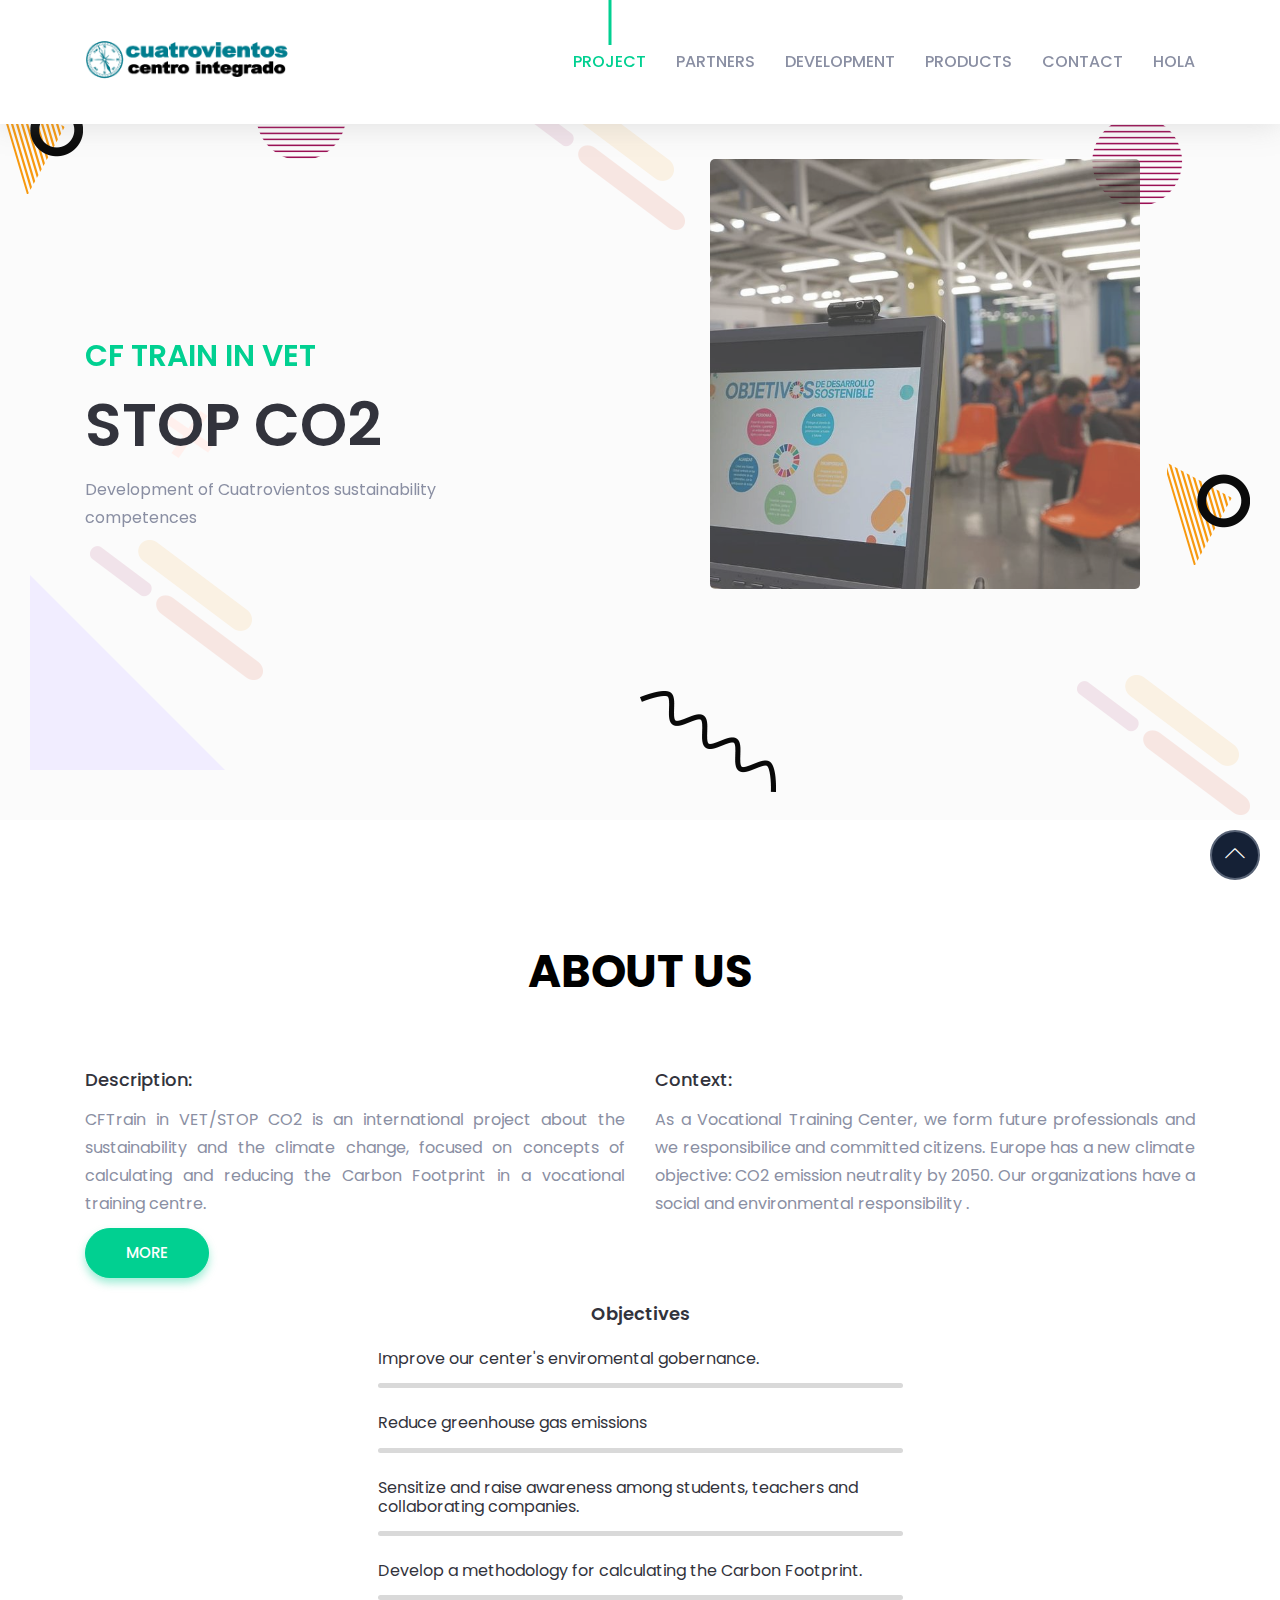
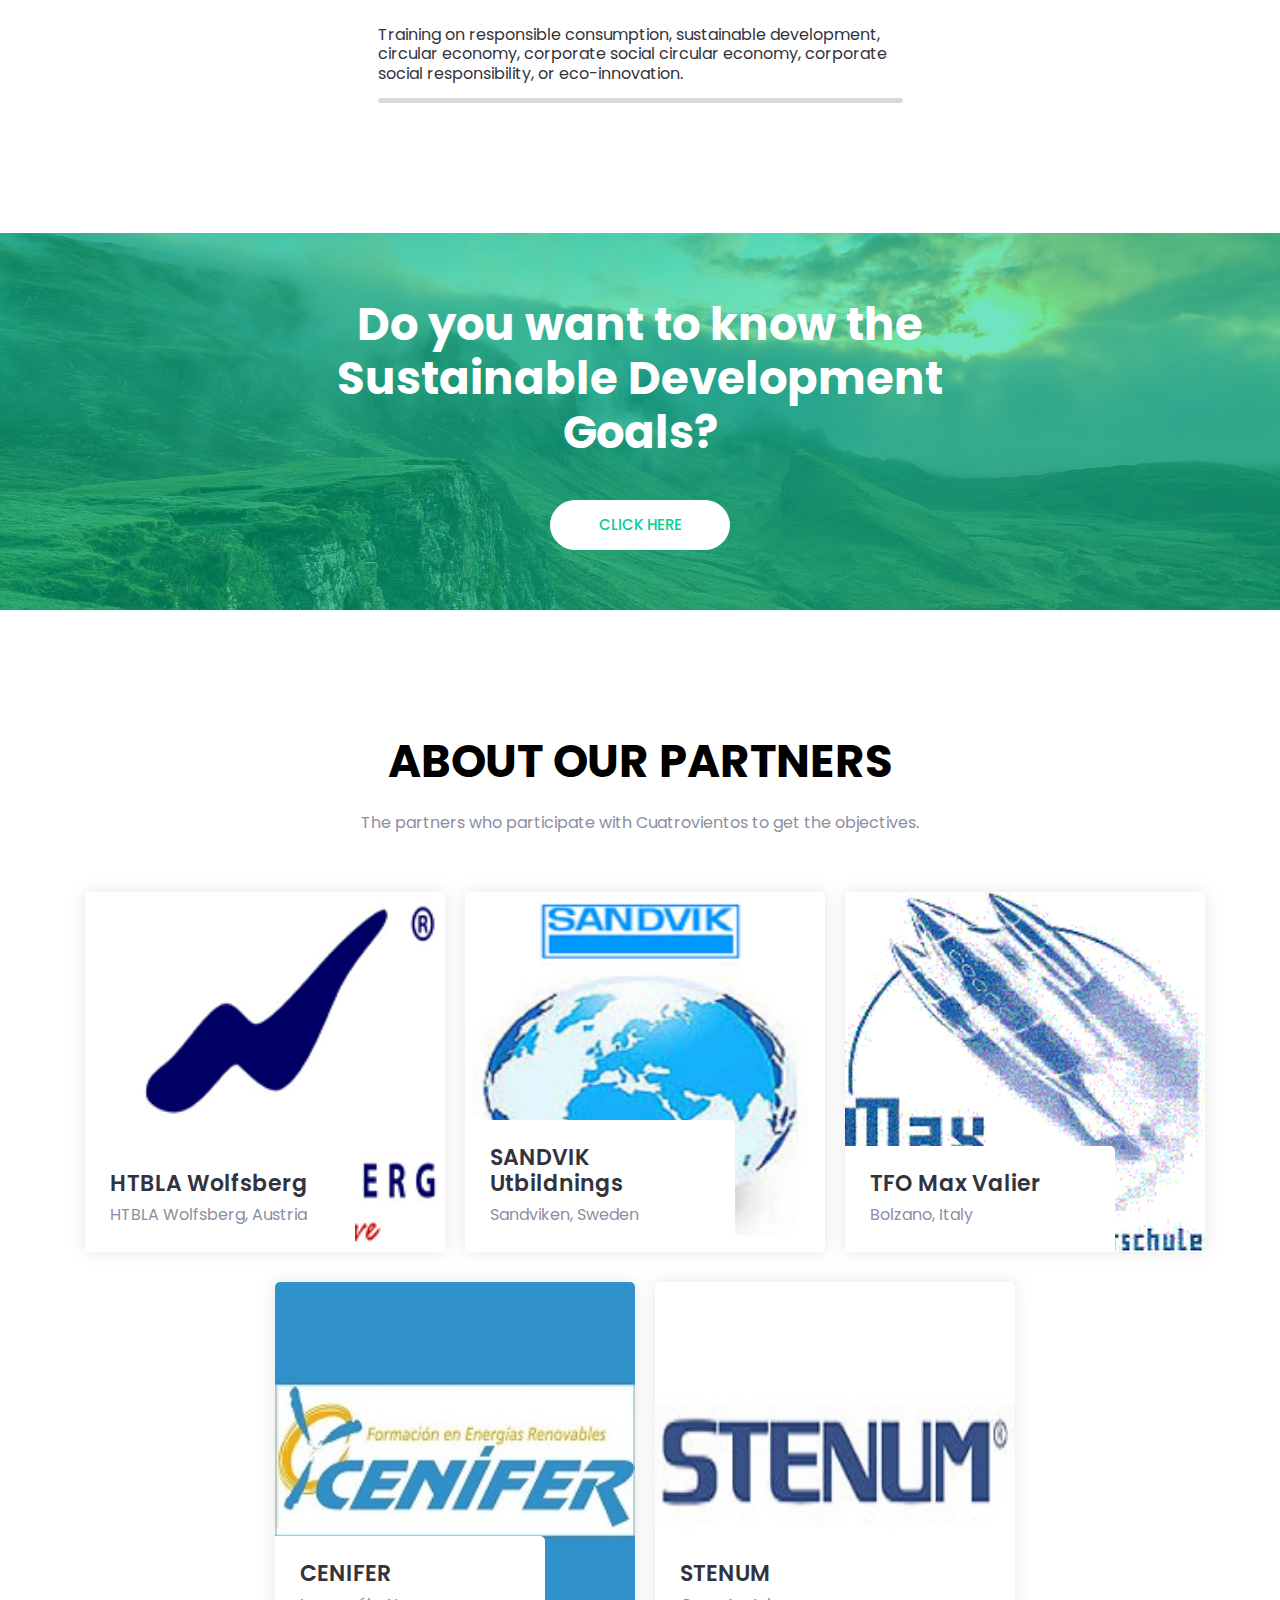
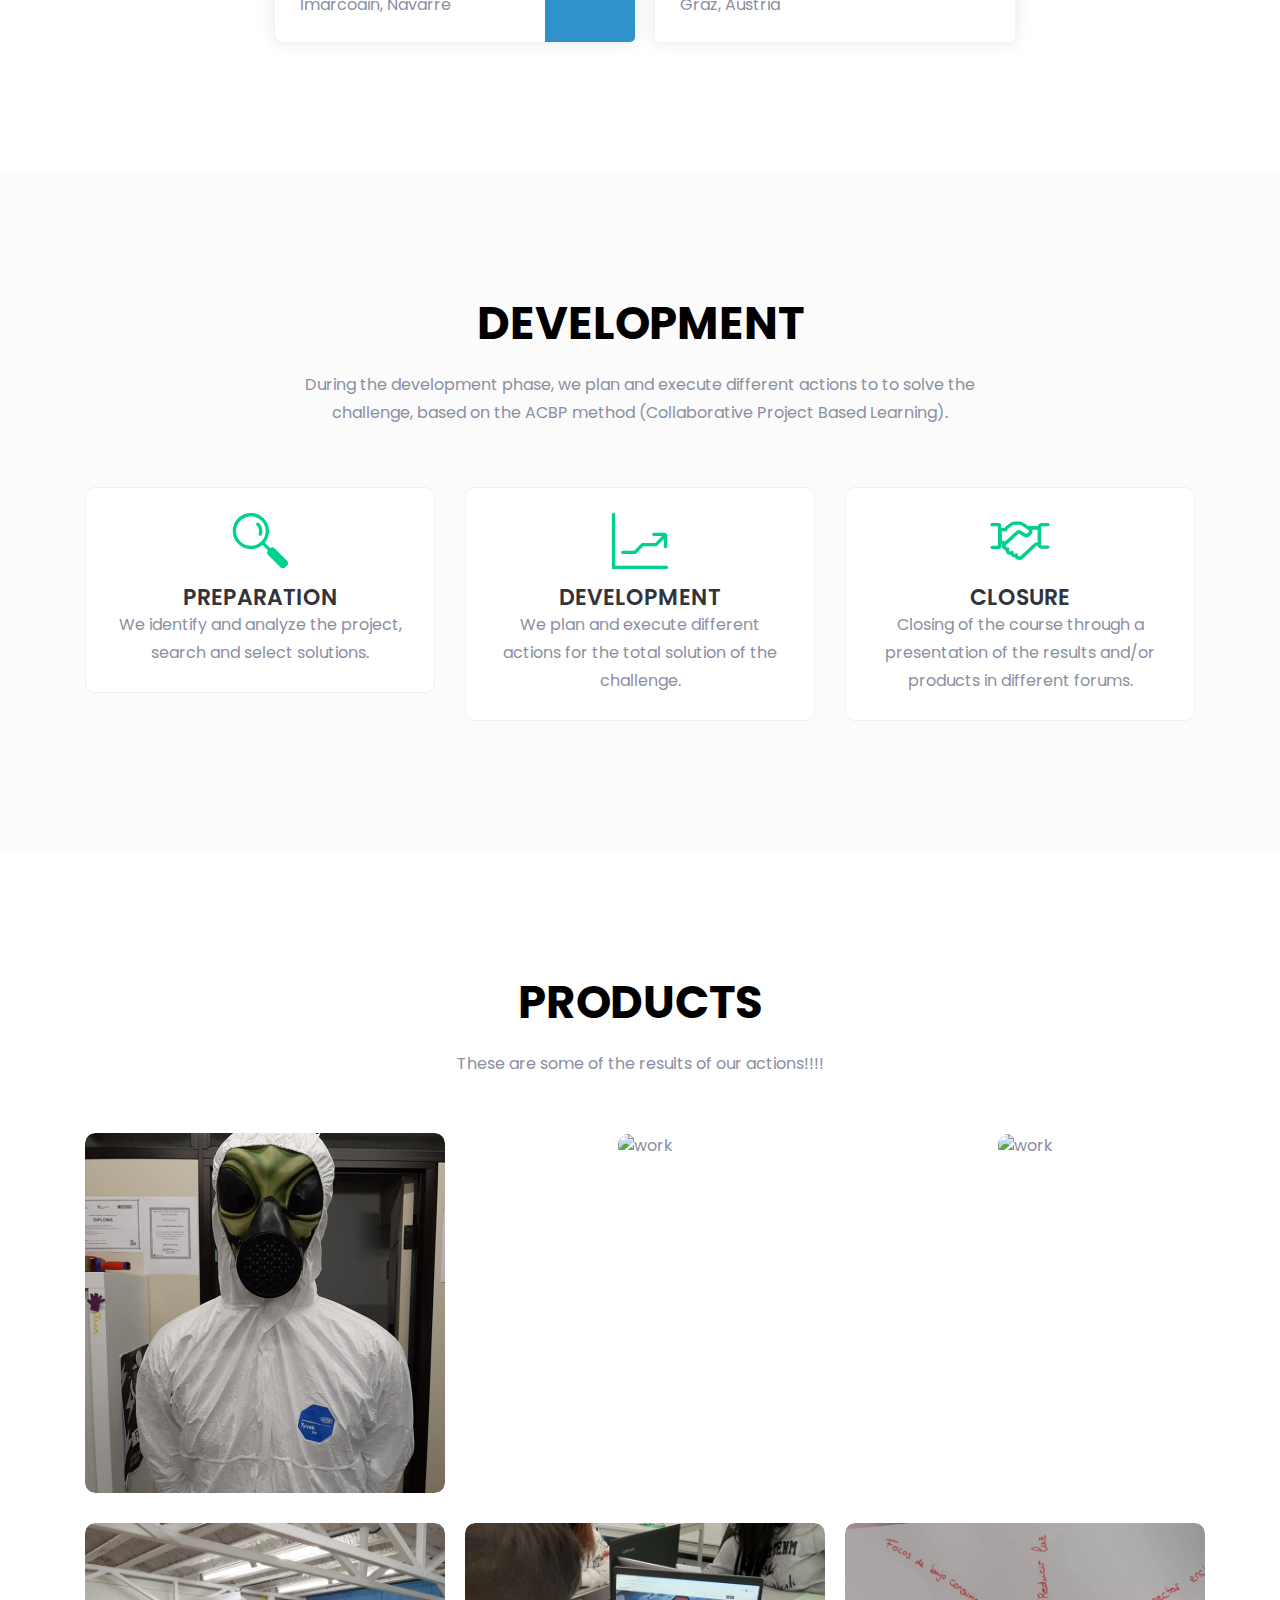
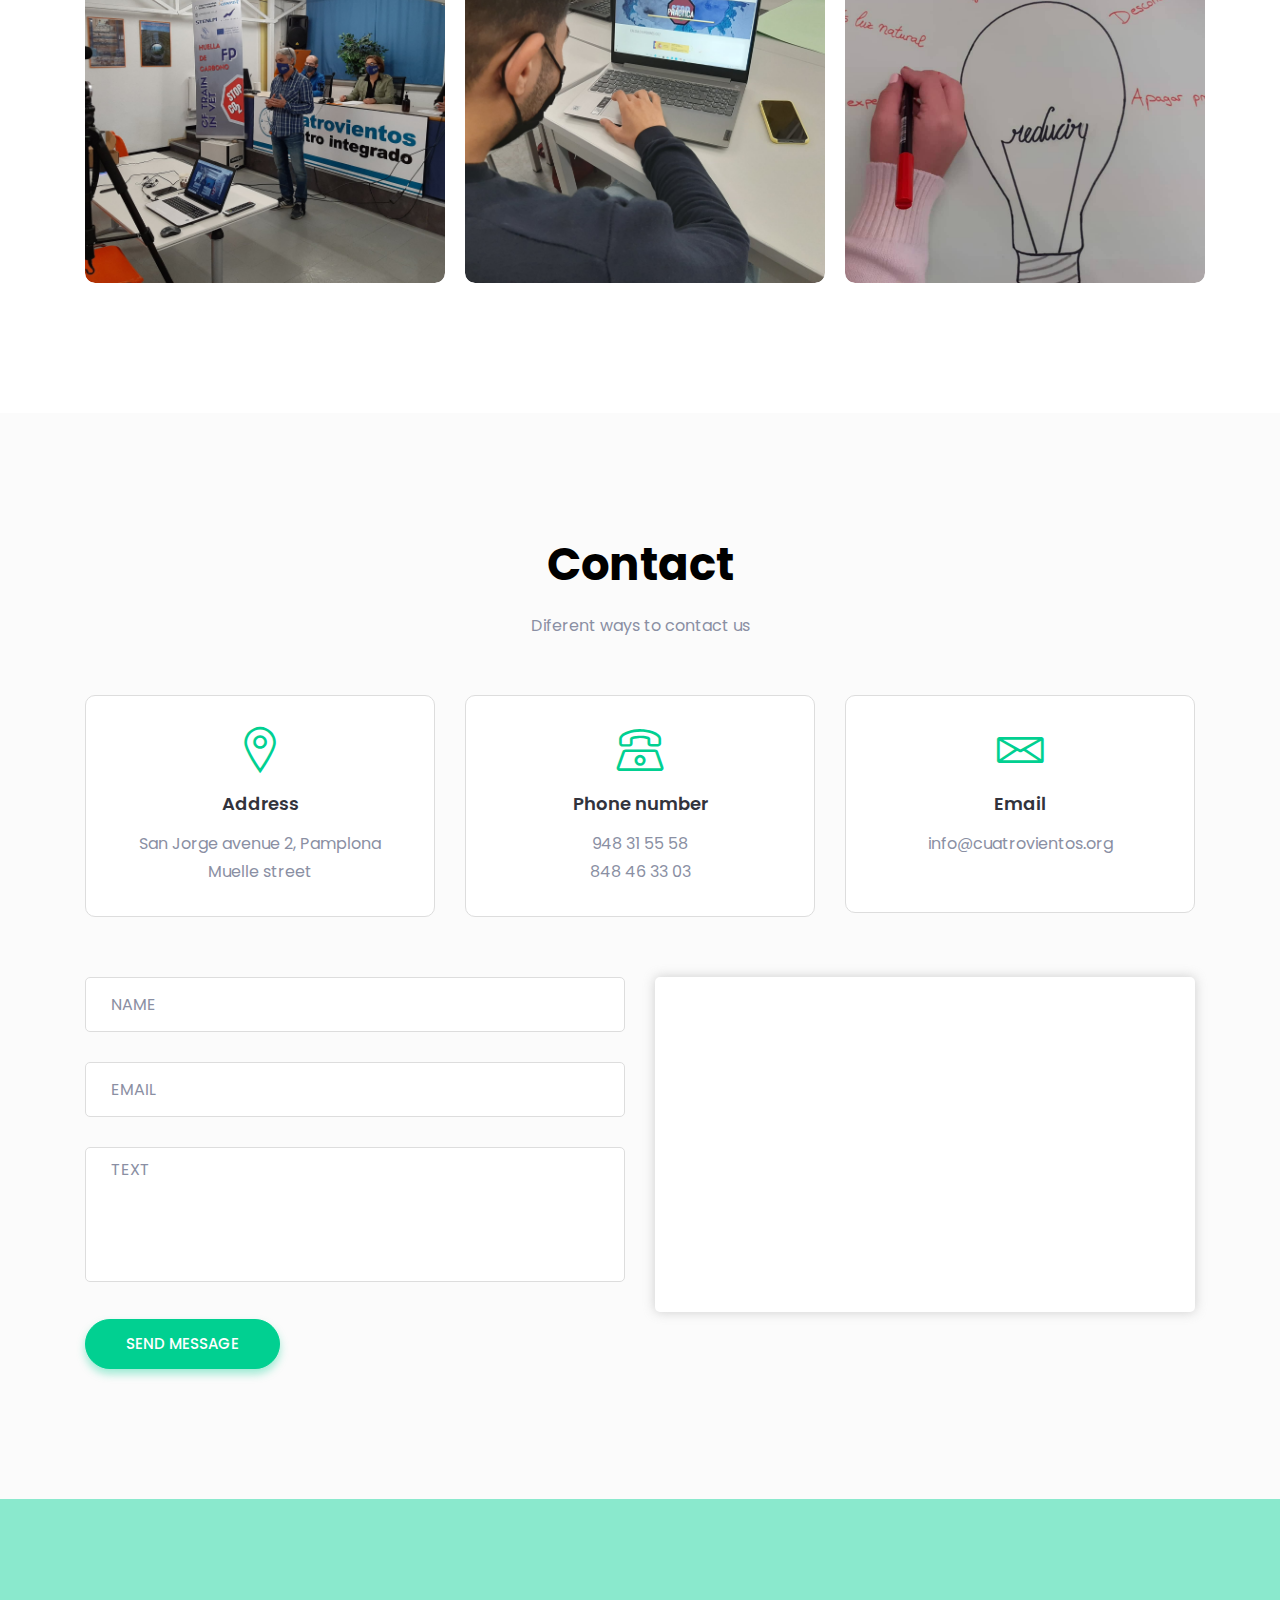
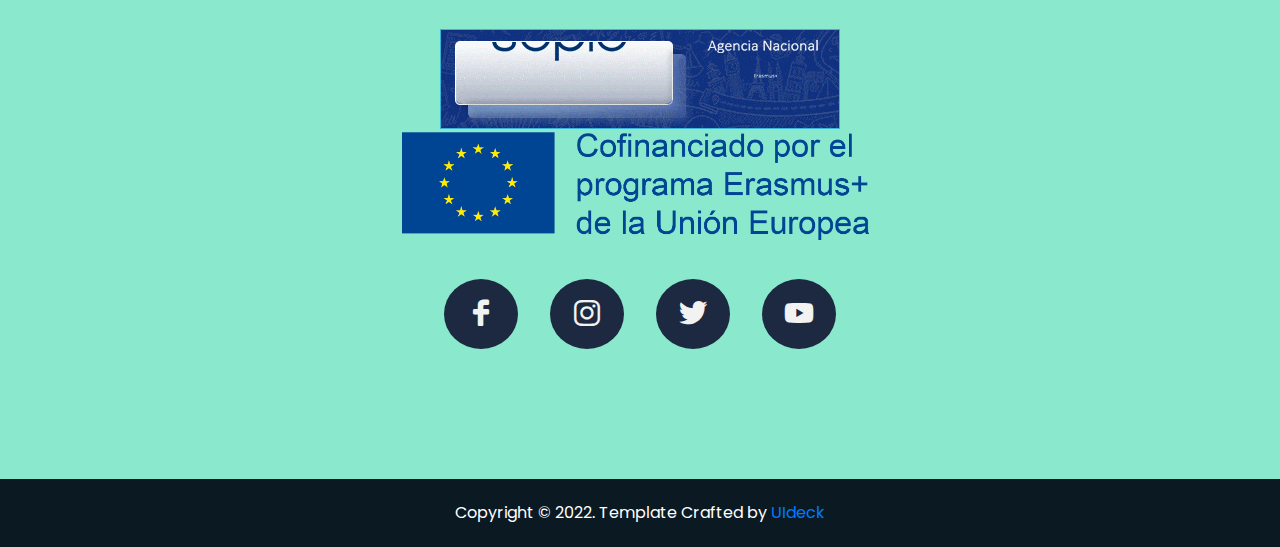
==== index-eng.html @ 218d2d3c "." ====
<!doctype html>
<html lang="es">

<head>

    <!--====== Required meta tags ======-->
    <meta charset="utf-8">
    <meta http-equiv="x-ua-compatible" content="ie=edge">
    <meta name="description" content="">
    <meta name="viewport" content="width=device-width, initial-scale=1, shrink-to-fit=no">

    <!--====== Title ======-->
    <title>STOP CO2|Cuatrovientos</title>
    <!--====== Favicon Icon ======-->
    <link rel="shortcut icon" href="assets/images/favicon.png" type="image/png">

    <!--====== Bootstrap css ======-->
    <link rel="stylesheet" href="assets/css/bootstrap.min.css">

    <!--====== Line Icons css ======-->
    <link rel="stylesheet" href="assets/css/LineIcons.css">

    <!--====== Magnific Popup css ======-->
    <link rel="stylesheet" href="assets/css/magnific-popup.css">

    <!--====== Por defecto css ======-->
    <link rel="stylesheet" href="assets/css/default.css">

    <!--====== Estilo css ======-->
    <link rel="stylesheet" href="assets/css/style.css">

    <!--====== SweetAlert2 ======-->
    <link rel="stylesheet" href="assets/css/sweetalert2.css">

</head>

<body>

    <!--====== PRELOADER PART START ======-->

    <div class="preloader">
        <div class="loader_34">
            <div class="ytp-spinner">
                <div class="ytp-spinner-container">
                    <div class="ytp-spinner-rotator">
                        <div class="ytp-spinner-left">
                            <div class="ytp-spinner-circle"></div>
                        </div>
                        <div class="ytp-spinner-right">
                            <div class="ytp-spinner-circle"></div>
                        </div>
                    </div>
                </div>
            </div>
        </div>
    </div>

    <!--====== PRELOADER ENDS START ======-->

    <!--====== HEADER PART START ======-->

    <header id="home" class="header-area">
        <div class="navigation fixed-top">
            <div class="container">
                <div class="row">
                    <div class="col-lg-12">
                        <nav class="navbar navbar-expand-lg">
                            <a class="navbar-brand" href="index.html">
                                <img src="assets/images/banner/logo.png" alt="Logo">
                            </a> <!-- Logo -->
                            <button class="navbar-toggler" type="button" data-toggle="collapse"
                                data-target="#navbarSupportedContent" aria-controls="navbarSupportedContent"
                                aria-expanded="false" aria-label="Toggle navigation">
                                <span class="toggler-icon"></span>
                                <span class="toggler-icon"></span>
                                <span class="toggler-icon"></span>
                            </button>

                            <div class="collapse navbar-collapse" id="navbarSupportedContent">
                                <ul class="navbar-nav ml-auto">
                                    <li class="nav-item active"><a class="page-scroll" href="#home">PROJECT</a></li>
                                    <li class="nav-item"><a class="page-scroll" href="#partners">PARTNERS</a></li>
                                    <li class="nav-item"><a class="page-scroll" href="#developing">DEVELOPMENT</a></li>
                                    <li class="nav-item"><a class="page-scroll" href="#products">PRODUCTS</a></li>
                                    <li class="nav-item"><a class="page-scroll" href="#contact">CONTACT</a></li>
                                    <li class="nav-item"><a class="page-scroll"
                                            onclick="window.open('./index.html', '_self')">hola</a></li>
                                </ul>
                            </div> <!-- navbar collapse -->
                        </nav> <!-- navbar -->
                    </div>
                </div> <!-- row -->
            </div> <!-- container -->
        </div> <!-- navigation -->

        <div id="parallax" class="header-content d-flex align-items-center">
            <div class="header-shape shape-one layer" data-depth="0.10">
                <img src="assets/images/banner/shape/shape-1.png" alt="Shape">
            </div> <!-- header shape -->
            <div class="header-shape shape-tow layer" data-depth="0.30">
                <img src="assets/images/banner/shape/shape-2.png" alt="Shape">
            </div> <!-- header shape -->
            <div class="header-shape shape-three layer" data-depth="0.40">
                <img src="assets/images/banner/shape/shape-3.png" alt="Shape">
            </div> <!-- header shape -->
            <div class="header-shape shape-fore layer" data-depth="0.60">
                <img src="assets/images/banner/shape/shape-2.png" alt="Shape">
            </div> <!-- header shape -->
            <div class="header-shape shape-five layer" data-depth="0.20">
                <img src="assets/images/banner/shape/shape-1.png" alt="Shape">
            </div> <!-- header shape -->
            <div class="header-shape shape-six layer" data-depth="0.15">
                <img src="assets/images/banner/shape/shape-4.png" alt="Shape">
            </div> <!-- header shape -->
            <div class="header-shape shape-seven layer" data-depth="0.50">
                <img src="assets/images/banner/shape/shape-5.png" alt="Shape">
            </div> <!-- header shape -->
            <div class="header-shape shape-eight layer" data-depth="0.40">
                <img src="assets/images/banner/shape/shape-3.png" alt="Shape">
            </div> <!-- header shape -->
            <div class="header-shape shape-nine layer" data-depth="0.20">
                <img src="assets/images/banner/shape/shape-6.png" alt="Shape">
            </div> <!-- header shape -->
            <div class="header-shape shape-ten layer" data-depth="0.30">
                <img src="assets/images/banner/shape/shape-3.png" alt="Shape">
            </div> <!-- header shape -->
            <div class="container">
                <div class="row align-items-center">
                    <div class="col-xl-5 col-lg-6">
                        <div class="header-content-left">
                            <h4 class="sub-title">CF Train in VET</h4>
                            <h1 class="title">Stop co2</h1>
                            <p>Development of Cuatrovientos sustainability competences</p>
                        </div> <!-- header content left -->
                    </div>
                    <div class="col-lg-6 offset-xl-1">
                        <div class="header-image d-none d-lg-block">
                            <img src="assets/images/banner/hero.jpg" alt="Banner">
                        </div> <!-- header image -->
                    </div>
                </div> <!-- row -->
            </div> <!-- container -->
        </div> <!-- header content -->
    </header>

    <!--====== HEADER PART ENDS ======-->

    <!--====== PROYECTO ======-->

    <section class="about-area pt-125 pb-130">
        <div class="container">
            <div class="row justify-content-center">
                <div class="col-lg-8">
                    <div class="section-title text-center">
                        <h2 class="title">ABOUT US</h2>
                    </div> <!-- section title -->
                </div>
            </div> <!-- row -->
            <div class="row justify-content-center">
                <div class="col-lg-6">
                    <div class="about-content mt-50">
                        <h5 class="about-title">Description:</h5>
                        <p>CFTrain in VET/STOP CO2 is an international project about the sustainability and the climate
                            change, focused on concepts of calculating and reducing the Carbon Footprint in a vocational
                            training centre.</p>
                        <a class="main-btn custom mt-10"
                            href="http://sepie.es/formacion-profesional/convocatoria.html#KA202"
                            target="_blank">More</a>
                    </div> <!-- about content -->
                </div>
                <div class="col-lg-6">
                    <div class="about-content mt-50">
                        <h5 class="about-title">Context:</h5>
                        <p>As a Vocational Training Center, we form future professionals and we responsibilice
                            and committed citizens. Europe has a new climate objective:
                            CO2 emission neutrality by 2050.
                            Our organizations have a social and environmental responsibility
                            .</p>
                    </div> <!-- about content -->
                </div>
            </div> <!-- row -->
            <div class="row-justify-content-center">
                <div class="col-xl-6 offset-xl-3 col-lg-6">
                    <div class="about-skills pt-25">
                        <h5 class="about-title text-center">Objectives</h5>
                        <div class="skill-item mt-25">
                            <div class="skill-header">
                                <h6 class="skill-title">Improve our center's enviromental gobernance.</h6>
                            </div>
                            <div class="skill-bar">
                                <div class="bar-inner">
                                    <div class="bar progress-line" data-width="80"></div>
                                </div>
                            </div>
                        </div> <!-- skill item -->
                        <div class="skill-item mt-25">
                            <div class="skill-header">
                                <h6 class="skill-title">Reduce greenhouse gas emissions</h6>
                            </div>
                            <div class="skill-bar">
                                <div class="bar-inner">
                                    <div class="bar progress-line" data-width="60"></div>
                                </div>
                            </div>
                        </div> <!-- skill item -->
                        <div class="skill-item mt-25">
                            <div class="skill-header">
                                <h6 class="skill-title">Sensitize and raise awareness among students, teachers and
                                    collaborating companies.</h6>
                            </div>
                            <div class="skill-bar">
                                <div class="bar-inner">
                                    <div class="bar progress-line" data-width="50"></div>
                                </div>
                            </div>
                        </div> <!-- skill item -->
                        <div class="skill-item mt-25">
                            <div class="skill-header">
                                <h6 class="skill-title">Develop a methodology for calculating the Carbon Footprint.
                                </h6>
                            </div>
                            <div class="skill-bar">
                                <div class="bar-inner">
                                    <div class="bar progress-line" data-width="90"></div>
                                </div>
                            </div>
                        </div> <!-- skill item -->
                        <div class="skill-item mt-25">
                            <div class="skill-header">
                                <h6 class="skill-title">Training on responsible consumption, sustainable development,
                                    circular economy, corporate social
                                    circular economy, corporate social responsibility, or eco-innovation.</h6>
                            </div>
                            <div class="skill-bar">
                                <div class="bar-inner">
                                    <div class="bar progress-line" data-width="70"></div>
                                </div>
                            </div>
                        </div> <!-- skill item -->
                    </div> <!-- about skills -->
                </div>
            </div>
        </div> <!-- container -->
    </section>

    <!--====== PROYECTO FIN ======-->

    <!--====== ODS ======-->

    <section id="more-info" class="more-info pt-65 pb-60 bg_cover">
        <div class="container">
            <div class="row justify-content-center">
                <div class="col-xl-8 col-lg-9">
                    <div class="more-info-content text-center">
                        <h2 class="more-info-title">Do you want to know the Sustainable Development Goals?</h2>
                        <ul>
                            <li><a class="main-btn custom"
                                    href="https://www.un.org/sustainabledevelopment/es/objetivos-de-desarrollo-sostenible/"
                                    target="_blank">Click here</a></li>
                        </ul>
                    </div> <!-- call action content -->
                </div>
            </div> <!-- row -->
        </div> <!-- container -->

    </section>

    <!--====== ODS FIN ======-->

    <!--====== SOCIOS ======-->

    <section id="partners" class="partners-area pt-125 pb-130">
        <div class="container">
            <div class="row justify-content-center">
                <div class="col-lg-8">
                    <div class="section-title text-center pb-25">
                        <h2 class="title">ABOUT OUR PARTNERS</h2>
                        <p>The partners who participate with Cuatrovientos to get the objectives. </p>
                    </div> <!-- section title -->
                </div>
            </div> <!-- row -->
            <div class="row justify-content-center">
                <div class="col-lg-4 col-md-8 col-sm-9">
                    <div class="single-partner mt-30">
                        <div class="partner-image">
                            <img src="assets/images/partner/htbla.png" alt="Blog">
                        </div>
                        <div class="partner-content">
                            <h4 class="partner-title"><a target=_blank
                                    href="https://www.htl-wolfsberg.at/htl/index.php/de/">HTBLA Wolfsberg</a></h4>
                            <span>HTBLA Wolfsberg, Austria</span>
                        </div>
                    </div> <!-- single partner -->
                </div>
                <div class="col-lg-4 col-md-8 col-sm-9">
                    <div class="single-partner mt-30">
                        <div class="partner-image">
                            <img src="assets/images/partner/sandvik.png" alt="Blog">
                        </div>
                        <div class="partner-content">
                            <h4 class="partner-title"><a target=_blank
                                    href="https://www.goranssonskaskolan.com/">SANDVIK
                                    Utbildnings</a>
                            </h4>
                            <span>Sandviken, Sweden</span>
                        </div>
                    </div> <!-- single partner -->
                </div>
                <div class="col-lg-4 col-md-8 col-sm-9">
                    <div class="single-partner mt-30">
                        <div class="partner-image">
                            <img src="assets/images/partner/tfo.gif" alt="Blog">
                        </div>
                        <div class="partner-content">
                            <h4 class="partner-title">
                                <a target="_blank" href="http://www.tfobz.it/">TFO Max Valier</a>
                            </h4>
                            <span>Bolzano, Italy</span>
                        </div>
                    </div> <!-- single partner -->
                </div>
                <div class="col-lg-4 col-md-8 col-sm-9">
                    <div class="single-partner mt-30">
                        <div class="partner-image">
                            <img src="assets/images/partner/cenifer.jpg" alt="Blog">
                        </div>
                        <div class="partner-content">
                            <h4 class="partner-title"><a target="_blank" href="https://www.cenifer.com/">CENIFER</a>
                            </h4>
                            <span>Imarcoáin, Navarre</span>
                        </div>
                    </div> <!-- single partner -->
                </div>
                <div class="col-lg-4 col-md-8 col-sm-9">
                    <div class="single-partner mt-30">
                        <div class="partner-image">
                            <img src="assets/images/partner/stenum.jpg" alt="Blog">
                        </div>
                        <div class="partner-content">
                            <h4 class="partner-title"><a target="_blank" href="https://stenum.com/?lang=en">STENUM</a>
                            </h4>
                            <span>Graz, Austria</span>
                        </div>
                    </div> <!-- single partner -->
                </div>
            </div> <!-- row -->
        </div> <!-- container -->
    </section>

    <!--====== SOCIOS FIN ======-->

    <!--====== DESARROLLO ======-->

    <section id="developing" class="developing-area gray-bg pt-125 pb-130">
        <div class="container">
            <div class="row justify-content-center">
                <div class="col-lg-8">
                    <div class="section-title text-center pb-30">
                        <h2 class="title">DEVELOPMENT</h2>
                        <p>During the development phase, we plan and execute different actions to
                            to
                            solve the challenge, based on the ACBP method (Collaborative Project Based Learning).</p>
                    </div> <!-- section title -->
                </div>
            </div> <!-- row -->
            <div class="row justify-content-center">
                <div class="col-lg-4 col-md-6 col-sm-8">
                    <div class="single-developing text-center mt-30" id="pop-up-1">
                        <div class="developing-icon">
                            <i class="lni lni-magnifier"></i>
                        </div>
                        <div class="developing-content">
                            <h4 class="developing-title">PREPARATION</h4>
                            <p>We identify and analyze the project, search and select solutions.
                            </p>
                        </div>
                    </div>
                </div>
                <div class="col-lg-4 col-md-6 col-sm-8">
                    <div class="single-developing text-center mt-30" id="pop-up-2">
                        <div class="developing-icon">
                            <i class="lni lni-stats-up"></i>
                        </div>
                        <div class="developing-content">
                            <h4 class="developing-title">DEVELOPMENT </h4>
                            <p>We plan and execute different actions for the total solution of the challenge.
                            </p>
                        </div>
                    </div> <!-- single service -->
                </div>
                <div class="col-lg-4 col-md-6 col-sm-8">
                    <div class="single-developing text-center mt-30" id="pop-up-3">
                        <div class="developing-icon">
                            <i class="lni lni-handshake"></i>
                        </div>
                        <div class="developing-content">
                            <h4 class="developing-title">CLOSURE</h4>
                            <p> Closing of the course through a presentation of the results and/or products in different
                                forums.
                            </p>
                        </div>
                    </div> <!-- single service -->
                </div>
            </div> <!-- row -->
        </div> <!-- container -->
    </section>

    <!--====== DESARROLLO FIN ======-->

    <!--====== PRODUCTOS ======-->

    <section id="products" class="products-area pt-125 pb-130">
        <div class="container">
            <div class="row justify-content-center">
                <div class="col-lg-8">
                    <div class="section-title text-center pb-25">
                        <h2 class="title">PRODUCTS</h2>
                        <p>These are some of the results of our actions!!!!</p>
                    </div> <!-- section title -->
                </div>
            </div> <!-- row -->
            <div class="row">
                <div class="col-lg-4 col-md-6 col-sm-6">
                    <div class="single-product text-center mt-30">
                        <div class="product-image">
                            <img src="assets/images/products/gymkana.jpg" alt="work">
                        </div>
                        <div class="product-overlay">
                            <div class="product-content">
                                <h3 class="product-title">AWARENESS GYMKHANA </h3>
                                <ul>
                                    <li><a class="image-popup" href="assets/images/products/gymkana.jpg"><i
                                                class="lni-gallery"></i></a></li>
                                </ul>
                            </div>
                        </div>
                    </div> <!-- single product -->
                </div>
                <div class=" col-lg-4 col-md-6 col-sm-6">
                    <div class="single-product text-center mt-30">
                        <div class="product-image">
                            <img src="assets/images/products/art-recyclers.jpg" alt="work">
                        </div>
                        <div class="product-overlay">
                            <div class="product-content">
                                <h3 class="product-title">ART RECYCLERS</h3>
                                <ul>
                                    <li><a class="image-popup" href="assets/images/products/art-recyclers.jpg"><i
                                                class="lni-gallery"></i></a></li>
                                </ul>
                            </div>
                        </div>
                    </div> <!-- single product -->
                </div>
                <div class="col-lg-4 col-md-6 col-sm-6">
                    <div class="single-product text-center mt-30">
                        <div class="product-image">
                            <img src="assets/images/products/four-one-shop.jpg" alt="work">
                        </div>
                        <div class="product-overlay">
                            <div class="product-content">
                                <h3 class="product-title">FOUR ONE SHOP PROJECT</h3>
                                <ul>
                                    <li><a class="image-popup" href="assets/images/products/four-one-shop.jpg"><i
                                                class="lni-gallery"></i></a></li>
                                </ul>
                            </div>
                        </div>
                    </div> <!-- single product -->
                </div>
                <div class="col-lg-4 col-md-6 col-sm-6">
                    <div class="single-product text-center mt-30">
                        <div class="product-image">
                            <img src="assets/images/products/jornada23-1.jpg" alt="work">
                        </div>
                        <div class="product-overlay">
                            <div class="product-content">
                                <h3 class="product-title">23rd OF OCTOBER DAY</h3>
                                <ul>
                                    <li><a class="image-popup" href="assets/images/products/jornada23-1.jpg"><i
                                                class="lni-gallery"></i></a></li>
                                </ul>
                            </div>
                        </div>
                    </div> <!-- single product -->
                </div>
                <div class="col-lg-4 col-md-6 col-sm-6">
                    <div class="single-product text-center mt-30">
                        <div class="product-image">
                            <img src="assets/images/products/jornada23-2.jpg" alt="work">
                        </div>
                        <div class="product-overlay">
                            <div class="product-content">
                                <h3 class="product-title">23rd OF OCTOBER DAY</h3>
                                <ul>
                                    <li><a class="video-1"
                                            href="https://www.youtube.com/watch?v=4my4nqS_CeE&list=PLPFxuD2hEI7LPDqpJv9C8Irw85IOdLTlK&index=4&ab_channel=CIPCuatrovientos"><i
                                                class="lni-gallery"></i></a></li>
                                </ul>
                            </div>
                        </div>
                    </div> <!-- single product -->
                </div>
                <div class="col-lg-4 col-md-6 col-sm-6">
                    <div class="single-product text-center mt-30">
                        <div class="product-image">
                            <img src="assets/images/products/jornada23-3.jpg" alt="work">
                        </div>
                        <div class="product-overlay">
                            <div class="product-content">
                                <h3 class="product-title">23rd OF OCTOBER DAY</h3>
                                <ul>
                                    <li><a class="video-2"
                                            href="https://www.youtube.com/watch?v=cP389HOHrzU&list=PLPFxuD2hEI7LPDqpJv9C8Irw85IOdLTlK&index=3&ab_channel=CIPCuatrovientos"><i
                                                class="lni-gallery"></i></a></li>
                                </ul>
                            </div>
                        </div>
                    </div> <!-- single product -->
                </div>
            </div> <!-- row -->
        </div> <!-- container -->
    </section>

    <!--====== PRODUCCTOS FIN ======-->

    <!--====== CONTACTO ======-->

    <section id="contact" class="contact-area pt-125 pb-130 gray-bg">
        <div class="container">
            <div class="row justify-content-center">
                <div class="col-lg-8">
                    <div class="section-title text-center pb-25">
                        <h2 class="title">Contact</h2>
                        <p>Diferent ways to contact us</p>
                    </div> <!-- section title -->
                </div>
            </div> <!-- row -->
            <div class="row justify-content-center">
                <div class="col-lg-4 col-md-6 col-sm-7">
                    <div class="contact-box text-center mt-30">
                        <div class="contact-icon">
                            <i class="lni-map-marker"></i>
                        </div>
                        <div class="contact-content">
                            <h6 class="contact-title">Address</h6>
                            <p>San Jorge avenue 2, Pamplona</p>
                            <p>Muelle street</p>
                        </div>
                    </div> <!-- contact box -->
                </div>
                <div class="col-lg-4 col-md-6 col-sm-7">
                    <div class="contact-box text-center mt-30">
                        <div class="contact-icon">
                            <i class="lni-phone"></i>
                        </div>
                        <div class="contact-content">
                            <h6 class="contact-title">Phone number</h6>
                            <p>948 31 55 58</p>
                            <p>848 46 33 03</p>
                        </div>
                    </div> <!-- contact box -->
                </div>
                <div class="col-lg-4 col-md-6 col-sm-7">
                    <div class="contact-box text-center mt-30">
                        <div class="contact-icon">
                            <i class="lni-envelope"></i>
                        </div>
                        <div class="contact-content">
                            <h6 class="contact-title">Email</h6>
                            <p>info@cuatrovientos.org</p>
                            <br>
                        </div>
                    </div> <!-- contact box -->
                </div>
            </div> <!-- row -->
            <div class="row">
                <div class="col-lg-6">
                    <div class="contact-form pt-30">
                        <form id="contact-form">
                            <div class="single-form">
                                <input type="text" name="NOMBRE" placeholder="NAME">
                            </div> <!-- single form -->
                            <div class="single-form">
                                <input type="email" name="EMAIL" placeholder="EMAIL">
                            </div> <!-- single form -->
                            <div class="single-form">
                                <textarea name="message" placeholder="TEXT"></textarea>
                            </div> <!-- single form -->
                            <p class="form-message"></p>
                            <div class="single-form">
                                <button class="main-btn" type="submit">Send message</button>
                            </div> <!-- single form -->
                        </form>
                    </div> <!-- contact form -->
                </div>
                <div class="col-lg-6">
                    <div class="contact-map mt-60">
                        <div class="gmap_canvas">
                            <iframe
                                src="https://www.google.com/maps/embed?pb=!1m18!1m12!1m3!1d2926.299481780534!2d-1.6620626847738904!3d42.82428731365082!2m3!1f0!2f0!3f0!3m2!1i1024!2i768!4f13.1!3m3!1m2!1s0xd5092855cefdac7%3A0xab7c62765f5209e2!2sCentro%20Cuatro%20Vientos!5e0!3m2!1sen!2ses!4v1616674192168!5m2!1sen!2ses"></iframe>
                        </div>
                    </div> <!-- contact map -->
                </div>
            </div> <!-- row -->
        </div> <!-- container -->
    </section>

    <!--====== CONTACTO FIN ======-->

    <!--====== FOOTER  ======-->

    <footer id="footer" class="footer-area">
        <div class="footer-widget pt-130 pb-130">
            <div class="container">
                <div class="row justify-content-center">
                    <div class="col-lg-8">
                        <div class="footer-content text-center">
                            <div class="row justify-content-center">
                                <div class="col-xl-8">
                                    <a href="https://www.sepie.es" target="_blank">
                                        <img id="img-footer-size" src="assets/images/erasmusgif.gif" alt="Logo">
                                    </a>
                                    <div id="pop-up-erasmus">
                                        <img id="erasmus" src="assets/images/logoerasmus.png" alt="Logo">
                                    </div>
                                </div>
                            </div>
                            <ul>
                                <li><a href="https://www.facebook.com/cipcuatrovientos" target=_blank><i
                                            class="lni-facebook-filled"></i></a></li>
                                <li><a href="https://www.instagram.com/cipcuatrovientos/" target=_blank> <i
                                            class="lni-instagram-original"></i></a></li>
                                <li><a href=" https://twitter.com/_cuatrovientos" target=_blank>
                                        <i class="lni-twitter-original"></i>
                                    </a></li>
                                <li><a href="https://www.youtube.com/user/alviento" target=_blank><i
                                            class="lni lni-youtube"></i></a></li>
                            </ul>
                        </div>
                    </div> <!-- footer content -->
                </div> <!-- row -->
            </div> <!-- container -->
        </div> <!-- footer widget -->
        <div class="footer-copyright pb-20">
            <div class="container">
                <div class="row">
                    <div class="col-lg-12">
                        <div class="copyright-text text-center pt-20">
                            <p>Copyright © 2022. Template Crafted by <a href="https://uideck.com"
                                    rel="nofollow">UIdeck</a>
                            </p>
                        </div> <!-- copyright text -->
                    </div> <!-- row -->
                </div> <!-- container -->
            </div> <!-- footer widget -->
        </div> <!-- footer widget -->
    </footer>

    <!--====== FOOTER FIN ======-->

    <!--====== VUELTA ARRIBA ======-->

    <a href="#" class="back-to-top"><i class="lni-chevron-up"></i></a>

    <!--====== VUELTA ARRIBA FIN ======-->







    <!--====== jquery js ======-->
    <script src="assets/js/vendor/modernizr-3.6.0.min.js"></script>
    <script src="assets/js/vendor/jquery-1.12.4.min.js"></script>

    <!--====== Bootstrap js ======-->
    <script src="assets/js/bootstrap.min.js"></script>
    <script src="assets/js/popper.min.js"></script>

    <!--====== Magnific Popup js ======-->
    <script src="assets/js/jquery.magnific-popup.min.js"></script>

    <!--====== Parallax js ======-->
    <script src="assets/js/parallax.min.js"></script>

    <!--====== Counter Up js ======-->
    <script src="assets/js/waypoints.min.js"></script>
    <script src="assets/js/jquery.counterup.min.js"></script>

    <!--====== Ajax Contact js ======-->
    <script src="assets/js/ajax-contact.js"></script>

    <!--====== Appear js ======-->
    <script src="assets/js/jquery.appear.min.js"></script>

    <!--====== Scrolling js ======-->
    <script src="assets/js/scrolling-nav.js"></script>
    <script src="assets/js/jquery.easing.min.js"></script>

    <!--====== Validator js ======-->
    <script src="assets/js/validator.min.js"></script>

    <!--====== SweetAlert2 js ======-->
    <script src="assets/js/sweetalert2.all.min.js"></script>

    <!--====== Main js ======-->
    <script src="assets/js/main.js"></script>

    <!--====== Main js ======-->
    <script src="assets/js/main.js"></script>

</body>

</html>
---- assets/css/default.css ----
/* Deafult Margin & Padding */
/*-- Margin Top --*/
.mt-5 {
	margin-top: 5px;
}
.mt-10 {
	margin-top: 10px;
}
.mt-15 {
	margin-top: 15px;
}
.mt-20 {
	margin-top: 20px;
}
.mt-25 {
	margin-top: 25px;
}
.mt-30 {
	margin-top: 30px;
}
.mt-35 {
	margin-top: 35px;
}
.mt-40 {
	margin-top: 40px;
}
.mt-45 {
	margin-top: 45px;
}
.mt-50 {
	margin-top: 50px;
}
.mt-55 {
	margin-top: 55px;
}
.mt-60 {
	margin-top: 60px;
}
.mt-65 {
	margin-top: 65px;
}
.mt-70 {
	margin-top: 70px;
}
.mt-75 {
	margin-top: 75px;
}
.mt-80 {
	margin-top: 80px;
}
.mt-85 {
	margin-top: 85px;
}
.mt-90 {
	margin-top: 90px;
}
.mt-95 {
	margin-top: 95px;
}
.mt-100 {
	margin-top: 100px;
}
.mt-105 {
	margin-top: 105px;
}
.mt-110 {
	margin-top: 110px;
}
.mt-115 {
	margin-top: 115px;
}
.mt-120 {
	margin-top: 120px;
}
.mt-125 {
	margin-top: 125px;
}
.mt-130 {
	margin-top: 130px;
}
.mt-135 {
	margin-top: 135px;
}
.mt-140 {
	margin-top: 140px;
}
.mt-145 {
	margin-top: 145px;
}
.mt-150 {
	margin-top: 150px;
}
.mt-155 {
	margin-top: 155px;
}
.mt-160 {
	margin-top: 160px;
}
.mt-165 {
	margin-top: 165px;
}
.mt-170 {
	margin-top: 170px;
}
.mt-175 {
	margin-top: 175px;
}
.mt-180 {
	margin-top: 180px;
}
.mt-185 {
	margin-top: 185px;
}
.mt-190 {
	margin-top: 190px;
}
.mt-195 {
	margin-top: 195px;
}
.mt-200 {
	margin-top: 200px;
}
/*-- Margin Bottom --*/

.mb-5 {
	margin-bottom: 5px;
}
.mb-10 {
	margin-bottom: 10px;
}
.mb-15 {
	margin-bottom: 15px;
}
.mb-20 {
	margin-bottom: 20px;
}
.mb-25 {
	margin-bottom: 25px;
}
.mb-30 {
	margin-bottom: 30px;
}
.mb-35 {
	margin-bottom: 35px;
}
.mb-40 {
	margin-bottom: 40px;
}
.mb-45 {
	margin-bottom: 45px;
}
.mb-50 {
	margin-bottom: 50px;
}
.mb-55 {
	margin-bottom: 55px;
}
.mb-60 {
	margin-bottom: 60px;
}
.mb-65 {
	margin-bottom: 65px;
}
.mb-70 {
	margin-bottom: 70px;
}
.mb-75 {
	margin-bottom: 75px;
}
.mb-80 {
	margin-bottom: 80px;
}
.mb-85 {
	margin-bottom: 85px;
}
.mb-90 {
	margin-bottom: 90px;
}
.mb-95 {
	margin-bottom: 95px;
}
.mb-100 {
	margin-bottom: 100px;
}
.mb-105 {
	margin-bottom: 105px;
}
.mb-110 {
	margin-bottom: 110px;
}
.mb-115 {
	margin-bottom: 115px;
}
.mb-120 {
	margin-bottom: 120px;
}
.mb-125 {
	margin-bottom: 125px;
}
.mb-130 {
	margin-bottom: 130px;
}
.mb-135 {
	margin-bottom: 135px;
}
.mb-140 {
	margin-bottom: 140px;
}
.mb-145 {
	margin-bottom: 145px;
}
.mb-150 {
	margin-bottom: 150px;
}
.mb-155 {
	margin-bottom: 155px;
}
.mb-160 {
	margin-bottom: 160px;
}
.mb-165 {
	margin-bottom: 165px;
}
.mb-170 {
	margin-bottom: 170px;
}
.mb-175 {
	margin-bottom: 175px;
}
.mb-180 {
	margin-bottom: 180px;
}
.mb-185 {
	margin-bottom: 185px;
}
.mb-190 {
	margin-bottom: 190px;
}
.mb-195 {
	margin-bottom: 195px;
}
.mb-200 {
	margin-bottom: 200px;
}
/*-- margin left --*/
.ml-5 {
	margin-left: 5px;
}
.ml-10 {
	margin-left: 10px;
}
.ml-15 {
	margin-left: 15px;
}
.ml-20 {
	margin-left: 20px;
}
.ml-25 {
	margin-left: 25px;
}
.ml-30 {
	margin-left: 30px;
}
.ml-35 {
	margin-left: 35px;
}
.ml-40 {
	margin-left: 40px;
}
.ml-45 {
	margin-left: 45px;
}
.ml-50 {
	margin-left: 50px;
}
.ml-55 {
	margin-left: 55px;
}
.ml-60 {
	margin-left: 60px;
}
.ml-65 {
	margin-left: 65px;
}
.ml-70 {
	margin-left: 70px;
}
.ml-75 {
	margin-left: 75px;
}
.ml-80 {
	margin-left: 80px;
}
.ml-85 {
	margin-left: 85px;
}
.ml-90 {
	margin-left: 90px;
}
.ml-95 {
	margin-left: 95px;
}
.ml-100 {
	margin-left: 100px;
}
.ml-105 {
	margin-left: 105px;
}
.ml-110 {
	margin-left: 110px;
}
.ml-115 {
	margin-left: 115px;
}
.ml-120 {
	margin-left: 120px;
}
.ml-125 {
	margin-left: 125px;
}
.ml-130 {
	margin-left: 130px;
}
.ml-135 {
	margin-left: 135px;
}
.ml-140 {
	margin-left: 140px;
}
.ml-145 {
	margin-left: 145px;
}
.ml-150 {
	margin-left: 150px;
}
.ml-155 {
	margin-left: 155px;
}
.ml-160 {
	margin-left: 160px;
}
.ml-165 {
	margin-left: 165px;
}
.ml-170 {
	margin-left: 170px;
}
.ml-175 {
	margin-left: 175px;
}
.ml-180 {
	margin-left: 180px;
}
.ml-185 {
	margin-left: 185px;
}
.ml-190 {
	margin-left: 190px;
}
.ml-195 {
	margin-left: 195px;
}
.ml-200 {
	margin-left: 200px;
}
/*-- margin right --*/
.mr-5 {
	margin-right: 5px;
}
.mr-10 {
	margin-right: 10px;
}
.mr-15 {
	margin-right: 15px;
}
.mr-20 {
	margin-right: 20px;
}
.mr-25 {
	margin-right: 25px;
}
.mr-30 {
	margin-right: 30px;
}
.mr-35 {
	margin-right: 35px;
}
.mr-40 {
	margin-right: 40px;
}
.mr-45 {
	margin-right: 45px;
}
.mr-50 {
	margin-right: 50px;
}
.mr-55 {
	margin-right: 55px;
}
.mr-60 {
	margin-right: 60px;
}
.mr-65 {
	margin-right: 65px;
}
.mr-70 {
	margin-right: 70px;
}
.mr-75 {
	margin-right: 75px;
}
.mr-80 {
	margin-right: 80px;
}
.mr-85 {
	margin-right: 85px;
}
.mr-90 {
	margin-right: 90px;
}
.mr-95 {
	margin-right: 95px;
}
.mr-100 {
	margin-right: 100px;
}
.mr-105 {
	margin-right: 105px;
}
.mr-110 {
	margin-right: 110px;
}
.mr-115 {
	margin-right: 115px;
}
.mr-120 {
	margin-right: 120px;
}
.mr-125 {
	margin-right: 125px;
}
.mr-130 {
	margin-right: 130px;
}
.mr-135 {
	margin-right: 135px;
}
.mr-140 {
	margin-right: 140px;
}
.mr-145 {
	margin-right: 145px;
}
.mr-150 {
	margin-right: 150px;
}
.mr-155 {
	margin-right: 155px;
}
.mr-160 {
	margin-right: 160px;
}
.mr-165 {
	margin-right: 165px;
}
.mr-170 {
	margin-right: 170px;
}
.mr-175 {
	margin-right: 175px;
}
.mr-180 {
	margin-right: 180px;
}
.mr-185 {
	margin-right: 185px;
}
.mr-190 {
	margin-right: 190px;
}
.mr-195 {
	margin-right: 195px;
}
.mr-200 {
	margin-right: 200px;
}


/*-- Padding Top --*/

.pt-5 {
	padding-top: 5px;
}
.pt-10 {
	padding-top: 10px;
}
.pt-15 {
	padding-top: 15px;
}
.pt-20 {
	padding-top: 20px;
}
.pt-25 {
	padding-top: 25px;
}
.pt-30 {
	padding-top: 30px;
}
.pt-35 {
	padding-top: 35px;
}
.pt-40 {
	padding-top: 40px;
}
.pt-45 {
	padding-top: 45px;
}
.pt-50 {
	padding-top: 50px;
}
.pt-55 {
	padding-top: 55px;
}
.pt-60 {
	padding-top: 60px;
}
.pt-65 {
	padding-top: 65px;
}
.pt-70 {
	padding-top: 70px;
}
.pt-75 {
	padding-top: 75px;
}
.pt-80 {
	padding-top: 80px;
}
.pt-85 {
	padding-top: 85px;
}
.pt-90 {
	padding-top: 90px;
}
.pt-95 {
	padding-top: 95px;
}
.pt-100 {
	padding-top: 100px;
}
.pt-105 {
	padding-top: 105px;
}
.pt-110 {
	padding-top: 110px;
}
.pt-115 {
	padding-top: 115px;
}
.pt-120 {
	padding-top: 120px;
}
.pt-125 {
	padding-top: 125px;
}
.pt-130 {
	padding-top: 130px;
}
.pt-135 {
	padding-top: 135px;
}
.pt-140 {
	padding-top: 140px;
}
.pt-145 {
	padding-top: 145px;
}
.pt-150 {
	padding-top: 150px;
}
.pt-155 {
	padding-top: 155px;
}
.pt-160 {
	padding-top: 160px;
}
.pt-165 {
	padding-top: 165px;
}
.pt-170 {
	padding-top: 170px;
}
.pt-175 {
	padding-top: 175px;
}
.pt-180 {
	padding-top: 180px;
}
.pt-185 {
	padding-top: 185px;
}
.pt-190 {
	padding-top: 190px;
}
.pt-195 {
	padding-top: 195px;
}
.pt-200 {
	padding-top: 200px;
}
/*-- Padding Bottom --*/

.pb-5 {
	padding-bottom: 5px;
}
.pb-10 {
	padding-bottom: 10px;
}
.pb-15 {
	padding-bottom: 15px;
}
.pb-20 {
	padding-bottom: 20px;
}
.pb-25 {
	padding-bottom: 25px;
}
.pb-30 {
	padding-bottom: 30px;
}
.pb-35 {
	padding-bottom: 35px;
}
.pb-40 {
	padding-bottom: 40px;
}
.pb-45 {
	padding-bottom: 45px;
}
.pb-50 {
	padding-bottom: 50px;
}
.pb-55 {
	padding-bottom: 55px;
}
.pb-60 {
	padding-bottom: 60px;
}
.pb-65 {
	padding-bottom: 65px;
}
.pb-70 {
	padding-bottom: 70px;
}
.pb-75 {
	padding-bottom: 75px;
}
.pb-80 {
	padding-bottom: 80px;
}
.pb-85 {
	padding-bottom: 85px;
}
.pb-90 {
	padding-bottom: 90px;
}
.pb-95 {
	padding-bottom: 95px;
}
.pb-100 {
	padding-bottom: 100px;
}
.pb-105 {
	padding-bottom: 105px;
}
.pb-110 {
	padding-bottom: 110px;
}
.pb-115 {
	padding-bottom: 115px;
}
.pb-120 {
	padding-bottom: 120px;
}
.pb-125 {
	padding-bottom: 125px;
}
.pb-130 {
	padding-bottom: 130px;
}
.pb-135 {
	padding-bottom: 135px;
}
.pb-140 {
	padding-bottom: 140px;
}
.pb-145 {
	padding-bottom: 145px;
}
.pb-150 {
	padding-bottom: 150px;
}
.pb-155 {
	padding-bottom: 155px;
}
.pb-160 {
	padding-bottom: 160px;
}
.pb-165 {
	padding-bottom: 165px;
}
.pb-170 {
	padding-bottom: 170px;
}
.pb-175 {
	padding-bottom: 175px;
}
.pb-180 {
	padding-bottom: 180px;
}
.pb-185 {
	padding-bottom: 185px;
}
.pb-190 {
	padding-bottom: 190px;
}
.pb-195 {
	padding-bottom: 195px;
}
.pb-200 {
	padding-bottom: 200px;
}

/*-- Padding left --*/

.pl-0 {
	padding-left: 0px;
}
.pl-5 {
	padding-left: 5px;
}
.pl-10 {
	padding-left: 10px;
}
.pl-15 {
	padding-left: 15px;
}
.pl-20 {
	padding-left: 20px;
}
.pl-25 {
	padding-left: 25px;
}
.pl-30 {
	padding-left: 30px;
}
.pl-35 {
	padding-left: 35px;
}
.pl-40 {
	padding-left: 40px;
}
.pl-45 {
	padding-left: 45px;
}
.pl-50 {
	padding-left: 50px;
}
.pl-55 {
	padding-left: 55px;
}
.pl-60 {
	padding-left: 60px;
}
.pl-65 {
	padding-left: 65px;
}
.pl-70 {
	padding-left: 70px;
}
.pl-75 {
	padding-left: 75px;
}
.pl-80 {
	padding-left: 80px;
}
.pl-85 {
	padding-left: 85px;
}
.pl-90 {
	padding-left: 90px;
}
.pl-100 {
	padding-left: 100px;
}
.pl-105 {
	padding-left: 105px;
}
.pl-110 {
	padding-left: 110px;
}
.pl-115 {
	padding-left: 115px;
}
.pl-120 {
	padding-left: 120px;
}
.pl-125 {
	padding-left: 125px;
}
/*-- Padding right --*/

.pr-0 {
	padding-right: 0px;
}
.pr-5 {
	padding-right: 5px;
}
.pr-10 {
	padding-right: 10px;
}
.pr-15 {
	padding-right: 15px;
}
.pr-20 {
	padding-right: 20px;
}
.pr-25 {
	padding-right: 25px;
}
.pr-30 {
	padding-right: 30px;
}
.pr-35 {
	padding-right: 35px;
}
.pr-40 {
	padding-right: 40px;
}
.pr-45 {
	padding-right: 45px;
}
.pr-50 {
	padding-right: 50px;
}
.pr-55 {
	padding-right: 55px;
}
.pr-60 {
	padding-right: 60px;
}
.pr-65 {
	padding-right: 65px;
}
.pr-70 {
	padding-right: 70px;
}
.pr-75 {
	padding-right: 75px;
}
.pr-80 {
	padding-right: 80px;
}
.pr-85 {
	padding-right: 85px;
}
.pr-90 {
	padding-right: 90px;
}
.pr-95 {
	padding-right: 95px;
}
.pr-100 {
	padding-right: 100px;
}
.pr-105 {
	padding-right: 105px;
}
/* Background Color */

.gray-bg {
	background: #fbfbfb;
}
.white-bg {
	background: #fff;
}
.black-bg {
	background: #222;
}
/* Color */

.white {
	color: #fff;
}
.black {
	color: #222;
}
/* black overlay */

[data-overlay] {
	position: relative;
}
[data-overlay]::before {
	background: #000 none repeat scroll 0 0;
	content: "";
	height: 100%;
	left: 0;
	position: absolute;
	top: 0;
	width: 100%;
	z-index: 1;
}
[data-overlay="2"]::before {
	opacity: 0.2;
}
[data-overlay="3"]::before {
	opacity: 0.3;
}
[data-overlay="4"]::before {
	opacity: 0.4;
}
[data-overlay="5"]::before {
	opacity: 0.5;
}
[data-overlay="6"]::before {
	opacity: 0.6;
}
[data-overlay="7"]::before {
	opacity: 0.7;
}
[data-overlay="8"]::before {
	opacity: 0.8;
}
[data-overlay="9"]::before {
	opacity: 0.9;
}
---- assets/css/style.css ----
/*-----------------------------------------------------------------------------------
    CSS INDEX
    ===================

    1.COMMON
	  2.HEADER
    3.ABOUT
    4.SERVICES
    4.CALL TO ACTION
    5.WORK
    6.PRICING
    7.BLOG
    8.CONTACT
    9.FOOTER
    10.PAGE BANNER
    10.SINGLE BLOG PAGE

-----------------------------------------------------------------------------------*/
/*===========================
    1. COMMON css 
===========================*/
@import url('https://fonts.googleapis.com/css?family=Poppins:400,500,600,700,800');
body {
  font-family: 'Poppins', sans-serif;
  font-weight: normal;
  font-style: normal;
  color: #8a8fa3;
}

* {
  margin: 0;
  padding: 0;
  -webkit-box-sizing: border-box;
  -moz-box-sizing: border-box;
  box-sizing: border-box;
}
.img-footer-size {
  width: 65%;
}
img {
  max-width: 100%;
}

a:focus,
input:focus,
textarea:focus,
button:focus {
  text-decoration: none;
  outline: none;
}

a:focus,
a:hover {
  text-decoration: none;
}

i,
span,
a {
  display: inline-block;
}

h1,
h2,
h3,
h4,
h5,
h6 {
  font-family: 'Poppins', sans-serif;
  font-weight: 600;
  color: #32333c;
  margin: 0px;
}

h1 {
  font-size: 60px;
}

h2 {
  font-size: 36px;
}

h3 {
  font-size: 28px;
}

h4 {
  font-size: 22px;
}

h5 {
  font-size: 18px;
}

h6 {
  font-size: 16px;
}

ul,
ol {
  margin: 0px;
  padding: 0px;
  list-style-type: none;
}

p {
  font-size: 16px;
  font-weight: 400;
  line-height: 28px;
  color: #8a8fa3;
  margin: 0px;
}

@media (max-width: 767px) {
  p {
    font-size: 15px;
  }
}

.bg_cover {
  background-position: center center;
  background-size: cover;
  background-repeat: no-repeat;
  width: 100%;
  height: 100%;
}

.popupsweet {
  text-align: left;
}
.popupsweet a {
  color: #000;
  font-weight: bold;
}

.goog-te-banner-frame.skiptranslate {
  display: none !important;
}

.goog-te-gadget-simple {
  border: none;
  padding: 10px;
}

.goog-te-gadget-simple a.goog-te-menu-value span {
  display: none;
}

/*===== All Button Style =====*/
.main-btn {
  display: inline-block;
  font-weight: 500;
  text-align: center;
  white-space: nowrap;
  vertical-align: middle;
  -webkit-user-select: none;
  -moz-user-select: none;
  -ms-user-select: none;
  user-select: none;
  border: 1px solid #01d091;
  padding: 0 40px;
  font-size: 15px;
  line-height: 48px;
  border-radius: 50px;
  color: #fff;
  cursor: pointer;
  z-index: 5;
  -webkit-transition: all 0.3s ease-out 0s;
  -moz-transition: all 0.3s ease-out 0s;
  -ms-transition: all 0.3s ease-out 0s;
  -o-transition: all 0.3s ease-out 0s;
  transition: all 0.3s ease-out 0s;
  -webkit-box-shadow: 0px 5px 8px 0px #01d09160;
  -moz-box-shadow: 0px 5px 8px 0px #01d09160;
  box-shadow: 0px 5px 8px 0px #01d09160;
  background-color: #01d091;
  text-transform: uppercase;
}
.main-btn:hover {
  background-color: #fff;
  color: #01d091;
  border-color: #01d091;
}
.main-btn.main-btn-2 {
  background-color: transparent;
  color: #fff;
  border-color: #fff;
  -webkit-box-shadow: none;
  -moz-box-shadow: none;
  box-shadow: none;
}
.main-btn.main-btn-2:hover {
  background-color: #01d091;
  color: #01d091;
  border-color: #01d091;
}

/*===== All Section Title Style =====*/
.section-title .title {
  font-weight: 700;
  font-size: 45px;
  color: #000;
  padding-bottom: 20px;
}
@media (max-width: 767px) {
  .section-title .title {
    font-size: 30px;
  }
}

/*===== All Preloader Style =====*/
.preloader {
  /* Body Overlay */
  position: fixed;
  top: 0;
  left: 0;
  display: table;
  height: 100%;
  width: 100%;
  /* Change Background Color */
  background: #fff;
  z-index: 99999;
}
.preloader .loader_34 {
  display: table-cell;
  vertical-align: middle;
  text-align: center;
}
.preloader .loader_34 .ytp-spinner {
  position: absolute;
  left: 50%;
  top: 50%;
  width: 64px;
  margin-left: -32px;
  z-index: 18;
  pointer-events: none;
}
.preloader .loader_34 .ytp-spinner .ytp-spinner-container {
  pointer-events: none;
  position: absolute;
  width: 100%;
  padding-bottom: 100%;
  top: 50%;
  left: 50%;
  margin-top: -50%;
  margin-left: -50%;
  -webkit-animation: ytp-spinner-linspin 1568.23529647ms linear infinite;
  -moz-animation: ytp-spinner-linspin 1568.23529647ms linear infinite;
  -o-animation: ytp-spinner-linspin 1568.23529647ms linear infinite;
  animation: ytp-spinner-linspin 1568.23529647ms linear infinite;
}
.preloader .loader_34 .ytp-spinner .ytp-spinner-container .ytp-spinner-rotator {
  position: absolute;
  width: 100%;
  height: 100%;
  -webkit-animation: ytp-spinner-easespin 5332ms cubic-bezier(0.4, 0, 0.2, 1)
    infinite both;
  -moz-animation: ytp-spinner-easespin 5332ms cubic-bezier(0.4, 0, 0.2, 1)
    infinite both;
  -o-animation: ytp-spinner-easespin 5332ms cubic-bezier(0.4, 0, 0.2, 1)
    infinite both;
  animation: ytp-spinner-easespin 5332ms cubic-bezier(0.4, 0, 0.2, 1) infinite
    both;
}
.preloader
  .loader_34
  .ytp-spinner
  .ytp-spinner-container
  .ytp-spinner-rotator
  .ytp-spinner-left {
  position: absolute;
  top: 0;
  left: 0;
  bottom: 0;
  overflow: hidden;
  right: 50%;
}
.preloader
  .loader_34
  .ytp-spinner
  .ytp-spinner-container
  .ytp-spinner-rotator
  .ytp-spinner-right {
  position: absolute;
  top: 0;
  right: 0;
  bottom: 0;
  overflow: hidden;
  left: 50%;
}
.preloader .loader_34 .ytp-spinner-circle {
  box-sizing: border-box;
  position: absolute;
  width: 200%;
  height: 100%;
  border-style: solid;
  /* Spinner Color */
  border-color: #01d091 #01d091 #ddd;
  border-radius: 50%;
  border-width: 6px;
}
.preloader .loader_34 .ytp-spinner-left .ytp-spinner-circle {
  left: 0;
  right: -100%;
  border-right-color: #ddd;
  -webkit-animation: ytp-spinner-left-spin 1333ms cubic-bezier(0.4, 0, 0.2, 1)
    infinite both;
  -moz-animation: ytp-spinner-left-spin 1333ms cubic-bezier(0.4, 0, 0.2, 1)
    infinite both;
  -o-animation: ytp-spinner-left-spin 1333ms cubic-bezier(0.4, 0, 0.2, 1)
    infinite both;
  animation: ytp-spinner-left-spin 1333ms cubic-bezier(0.4, 0, 0.2, 1) infinite
    both;
}
.preloader .loader_34 .ytp-spinner-right .ytp-spinner-circle {
  left: -100%;
  right: 0;
  border-left-color: #ddd;
  -webkit-animation: ytp-right-spin 1333ms cubic-bezier(0.4, 0, 0.2, 1) infinite
    both;
  -moz-animation: ytp-right-spin 1333ms cubic-bezier(0.4, 0, 0.2, 1) infinite
    both;
  -o-animation: ytp-right-spin 1333ms cubic-bezier(0.4, 0, 0.2, 1) infinite both;
  animation: ytp-right-spin 1333ms cubic-bezier(0.4, 0, 0.2, 1) infinite both;
}

/* Preloader Animations */
@-webkit-keyframes ytp-spinner-linspin {
  to {
    -webkit-transform: rotate(360deg);
    -moz-transform: rotate(360deg);
    -ms-transform: rotate(360deg);
    -o-transform: rotate(360deg);
    transform: rotate(360deg);
  }
}
@keyframes ytp-spinner-linspin {
  to {
    -webkit-transform: rotate(360deg);
    -moz-transform: rotate(360deg);
    -ms-transform: rotate(360deg);
    -o-transform: rotate(360deg);
    transform: rotate(360deg);
  }
}
@-webkit-keyframes ytp-spinner-easespin {
  12.5% {
    -webkit-transform: rotate(135deg);
    -moz-transform: rotate(135deg);
    -ms-transform: rotate(135deg);
    -o-transform: rotate(135deg);
    transform: rotate(135deg);
  }
  25% {
    -webkit-transform: rotate(270deg);
    -moz-transform: rotate(270deg);
    -ms-transform: rotate(270deg);
    -o-transform: rotate(270deg);
    transform: rotate(270deg);
  }
  37.5% {
    -webkit-transform: rotate(405deg);
    -moz-transform: rotate(405deg);
    -ms-transform: rotate(405deg);
    -o-transform: rotate(405deg);
    transform: rotate(405deg);
  }
  50% {
    -webkit-transform: rotate(540deg);
    -moz-transform: rotate(540deg);
    -ms-transform: rotate(540deg);
    -o-transform: rotate(540deg);
    transform: rotate(540deg);
  }
  62.5% {
    -webkit-transform: rotate(675deg);
    -moz-transform: rotate(675deg);
    -ms-transform: rotate(675deg);
    -o-transform: rotate(675deg);
    transform: rotate(675deg);
  }
  75% {
    -webkit-transform: rotate(810deg);
    -moz-transform: rotate(810deg);
    -ms-transform: rotate(810deg);
    -o-transform: rotate(810deg);
    transform: rotate(810deg);
  }
  87.5% {
    -webkit-transform: rotate(945deg);
    -moz-transform: rotate(945deg);
    -ms-transform: rotate(945deg);
    -o-transform: rotate(945deg);
    transform: rotate(945deg);
  }
  to {
    -webkit-transform: rotate(1080deg);
    -moz-transform: rotate(1080deg);
    -ms-transform: rotate(1080deg);
    -o-transform: rotate(1080deg);
    transform: rotate(1080deg);
  }
}
@keyframes ytp-spinner-easespin {
  12.5% {
    -webkit-transform: rotate(135deg);
    -moz-transform: rotate(135deg);
    -ms-transform: rotate(135deg);
    -o-transform: rotate(135deg);
    transform: rotate(135deg);
  }
  25% {
    -webkit-transform: rotate(270deg);
    -moz-transform: rotate(270deg);
    -ms-transform: rotate(270deg);
    -o-transform: rotate(270deg);
    transform: rotate(270deg);
  }
  37.5% {
    -webkit-transform: rotate(405deg);
    -moz-transform: rotate(405deg);
    -ms-transform: rotate(405deg);
    -o-transform: rotate(405deg);
    transform: rotate(405deg);
  }
  50% {
    -webkit-transform: rotate(540deg);
    -moz-transform: rotate(540deg);
    -ms-transform: rotate(540deg);
    -o-transform: rotate(540deg);
    transform: rotate(540deg);
  }
  62.5% {
    -webkit-transform: rotate(675deg);
    -moz-transform: rotate(675deg);
    -ms-transform: rotate(675deg);
    -o-transform: rotate(675deg);
    transform: rotate(675deg);
  }
  75% {
    -webkit-transform: rotate(810deg);
    -moz-transform: rotate(810deg);
    -ms-transform: rotate(810deg);
    -o-transform: rotate(810deg);
    transform: rotate(810deg);
  }
  87.5% {
    -webkit-transform: rotate(945deg);
    -moz-transform: rotate(945deg);
    -ms-transform: rotate(945deg);
    -o-transform: rotate(945deg);
    transform: rotate(945deg);
  }
  to {
    -webkit-transform: rotate(1080deg);
    -moz-transform: rotate(1080deg);
    -ms-transform: rotate(1080deg);
    -o-transform: rotate(1080deg);
    transform: rotate(1080deg);
  }
}
@-webkit-keyframes ytp-spinner-left-spin {
  0% {
    -webkit-transform: rotate(130deg);
    -moz-transform: rotate(130deg);
    -ms-transform: rotate(130deg);
    -o-transform: rotate(130deg);
    transform: rotate(130deg);
  }
  50% {
    -webkit-transform: rotate(-5deg);
    -moz-transform: rotate(-5deg);
    -ms-transform: rotate(-5deg);
    -o-transform: rotate(-5deg);
    transform: rotate(-5deg);
  }
  to {
    -webkit-transform: rotate(130deg);
    -moz-transform: rotate(130deg);
    -ms-transform: rotate(130deg);
    -o-transform: rotate(130deg);
    transform: rotate(130deg);
  }
}
@keyframes ytp-spinner-left-spin {
  0% {
    -webkit-transform: rotate(130deg);
    -moz-transform: rotate(130deg);
    -ms-transform: rotate(130deg);
    -o-transform: rotate(130deg);
    transform: rotate(130deg);
  }
  50% {
    -webkit-transform: rotate(-5deg);
    -moz-transform: rotate(-5deg);
    -ms-transform: rotate(-5deg);
    -o-transform: rotate(-5deg);
    transform: rotate(-5deg);
  }
  to {
    -webkit-transform: rotate(130deg);
    -moz-transform: rotate(130deg);
    -ms-transform: rotate(130deg);
    -o-transform: rotate(130deg);
    transform: rotate(130deg);
  }
}
@-webkit-keyframes ytp-right-spin {
  0% {
    -webkit-transform: rotate(-130deg);
    -moz-transform: rotate(-130deg);
    -ms-transform: rotate(-130deg);
    -o-transform: rotate(-130deg);
    transform: rotate(-130deg);
  }
  50% {
    -webkit-transform: rotate(5deg);
    -moz-transform: rotate(5deg);
    -ms-transform: rotate(5deg);
    -o-transform: rotate(5deg);
    transform: rotate(5deg);
  }
  to {
    -webkit-transform: rotate(-130deg);
    -moz-transform: rotate(-130deg);
    -ms-transform: rotate(-130deg);
    -o-transform: rotate(-130deg);
    transform: rotate(-130deg);
  }
}
@keyframes ytp-right-spin {
  0% {
    -webkit-transform: rotate(-130deg);
    -moz-transform: rotate(-130deg);
    -ms-transform: rotate(-130deg);
    -o-transform: rotate(-130deg);
    transform: rotate(-130deg);
  }
  50% {
    -webkit-transform: rotate(5deg);
    -moz-transform: rotate(5deg);
    -ms-transform: rotate(5deg);
    -o-transform: rotate(5deg);
    transform: rotate(5deg);
  }
  to {
    -webkit-transform: rotate(-130deg);
    -moz-transform: rotate(-130deg);
    -ms-transform: rotate(-130deg);
    -o-transform: rotate(-130deg);
    transform: rotate(-130deg);
  }
}
/*===========================
    2.HEADER css 
===========================*/
.navigation {
  -webkit-box-shadow: 0px 0px 29px 0px rgba(134, 134, 134, 0.25);
  -moz-box-shadow: 0px 0px 29px 0px rgba(134, 134, 134, 0.25);
  box-shadow: 0px 0px 29px 0px rgba(134, 134, 134, 0.25);
  padding: 30px 0;
  background-color: #fff;
  -webkit-transition: all 0.3s ease-out 0s;
  -moz-transition: all 0.3s ease-out 0s;
  -ms-transition: all 0.3s ease-out 0s;
  -o-transition: all 0.3s ease-out 0s;
  transition: all 0.3s ease-out 0s;
}
.navigation.sticky {
  padding: 20px 0;
  -webkit-transition: all 0.3s ease-out 0s;
  -moz-transition: all 0.3s ease-out 0s;
  -ms-transition: all 0.3s ease-out 0s;
  -o-transition: all 0.3s ease-out 0s;
  transition: all 0.3s ease-out 0s;
}
.navigation .navbar {
  padding: 0;
  position: relative;
}
.navigation .navbar .navbar-brand {
  padding-top: 0;
  padding-bottom: 5px;
}
.navigation .navbar .navbar-brand img {
  display: inline;
  width: 50%;
}
.navigation .navbar .navbar-toggler {
  padding: 2px 6px;
}
.navigation .navbar .navbar-toggler .toggler-icon {
  width: 30px;
  height: 2px;
  background-color: #32333c;
  margin: 5px 0;
  display: block;
  position: relative;
  -webkit-transition: all 0.3s ease-out 0s;
  -moz-transition: all 0.3s ease-out 0s;
  -ms-transition: all 0.3s ease-out 0s;
  -o-transition: all 0.3s ease-out 0s;
  transition: all 0.3s ease-out 0s;
}
.navigation .navbar .navbar-toggler.active .toggler-icon:nth-of-type(1) {
  -webkit-transform: rotate(45deg);
  -moz-transform: rotate(45deg);
  -ms-transform: rotate(45deg);
  -o-transform: rotate(45deg);
  transform: rotate(45deg);
  top: 7px;
}
.navigation .navbar .navbar-toggler.active .toggler-icon:nth-of-type(2) {
  opacity: 0;
}
.navigation .navbar .navbar-toggler.active .toggler-icon:nth-of-type(3) {
  -webkit-transform: rotate(135deg);
  -moz-transform: rotate(135deg);
  -ms-transform: rotate(135deg);
  -o-transform: rotate(135deg);
  transform: rotate(135deg);
  top: -7px;
}
@media only screen and (min-width: 768px) and (max-width: 991px) {
  .navigation .navbar .navbar-collapse {
    position: absolute;
    top: 158%;
    left: 0;
    width: 100%;
    background-color: #fff;
    z-index: 99;
    -webkit-box-shadow: 0px 10px 15px 0px rgba(134, 134, 134, 0.15);
    -moz-box-shadow: 0px 10px 15px 0px rgba(134, 134, 134, 0.15);
    box-shadow: 0px 10px 15px 0px rgba(134, 134, 134, 0.15);
    padding: 3px 12px;
  }
}
@media (max-width: 767px) {
  .navigation .navbar .navbar-collapse {
    position: absolute;
    top: 158%;
    left: 0;
    width: 100%;
    background-color: #fff;
    z-index: 99;
    -webkit-box-shadow: 0px 10px 15px 0px rgba(134, 134, 134, 0.15);
    -moz-box-shadow: 0px 10px 15px 0px rgba(134, 134, 134, 0.15);
    box-shadow: 0px 10px 15px 0px rgba(134, 134, 134, 0.15);
    padding: 3px 12px;
  }
}
.navigation .navbar .navbar-nav .nav-item {
  margin-left: 30px;
}
@media only screen and (min-width: 768px) and (max-width: 991px) {
  .navigation .navbar .navbar-nav .nav-item {
    margin: 4px 0;
  }
}
@media (max-width: 767px) {
  .navigation .navbar .navbar-nav .nav-item {
    margin: 4px 0;
  }
}
.navigation .navbar .navbar-nav .nav-item:first-child {
  margin-left: 0;
}
.navigation .navbar .navbar-nav .nav-item a {
  text-transform: uppercase;
  font-size: 16px;
  color: #8a8fa3;
  font-weight: 500;
  position: relative;
  -webkit-transition: all 0.3s ease-out 0s;
  -moz-transition: all 0.3s ease-out 0s;
  -ms-transition: all 0.3s ease-out 0s;
  -o-transition: all 0.3s ease-out 0s;
  transition: all 0.3s ease-out 0s;
}
.navigation .navbar .navbar-nav .nav-item a::before {
  position: absolute;
  content: '';
  width: 3px;
  height: 0;
  background-color: #01d091;
  left: 50%;
  top: -50px;
  -webkit-transform: translateX(-50%);
  -moz-transform: translateX(-50%);
  -ms-transform: translateX(-50%);
  -o-transform: translateX(-50%);
  transform: translateX(-50%);
  -webkit-transition: all 0.3s ease-out 0s;
  -moz-transition: all 0.3s ease-out 0s;
  -ms-transition: all 0.3s ease-out 0s;
  -o-transition: all 0.3s ease-out 0s;
  transition: all 0.3s ease-out 0s;
}
@media only screen and (min-width: 768px) and (max-width: 991px) {
  .navigation .navbar .navbar-nav .nav-item a::before {
    display: none;
  }
}
@media (max-width: 767px) {
  .navigation .navbar .navbar-nav .nav-item a::before {
    display: none;
  }
}
.navigation .navbar .navbar-nav .nav-item.active a,
.navigation .navbar .navbar-nav .nav-item:hover a {
  color: #01d091;
}
.navigation .navbar .navbar-nav .nav-item.active a::before,
.navigation .navbar .navbar-nav .nav-item:hover a::before {
  height: 45px;
}

.header-content {
  height: 730px;
  width: 100%;
  margin-top: 90px;
  position: relative;
  overflow: hidden;
  background-color: #fbfbfb;
}
@media only screen and (min-width: 768px) and (max-width: 991px) {
  .header-content {
    height: 550px;
  }
}
@media (max-width: 767px) {
  .header-content {
    height: 550px;
  }
}
.header-content .header-shape {
  position: absolute !important;
}
.header-content .header-shape.shape-one {
  top: 0 !important;
  left: 0 !important;
}
@media (max-width: 767px) {
  .header-content .header-shape.shape-one img {
    width: 40px;
  }
}
.header-content .header-shape.shape-tow {
  top: -18px !important;
  left: 20% !important;
}
@media (max-width: 767px) {
  .header-content .header-shape.shape-tow img {
    width: 40px;
  }
}
.header-content .header-shape.shape-three {
  top: 0 !important;
  left: 40% !important;
}
@media (max-width: 767px) {
  .header-content .header-shape.shape-three img {
    width: 100px;
  }
}
.header-content .header-shape.shape-fore {
  top: 28px !important;
  right: 7.6% !important;
  left: auto !important;
}
@media (max-width: 767px) {
  .header-content .header-shape.shape-fore img {
    width: 40px;
  }
}
.header-content .header-shape.shape-five {
  right: 30px !important;
  bottom: 35% !important;
  left: auto !important;
  top: auto !important;
}
@media (max-width: 767px) {
  .header-content .header-shape.shape-five {
    right: 20px !important;
    bottom: 48% !important;
  }
}
@media (max-width: 767px) {
  .header-content .header-shape.shape-five img {
    width: 40px;
  }
}
.header-content .header-shape.shape-six {
  top: 44% !important;
  left: 13% !important;
  -webkit-transform: translateY(-50%);
  -moz-transform: translateY(-50%);
  -ms-transform: translateY(-50%);
  -o-transform: translateY(-50%);
  transform: translateY(-50%);
}
@media (max-width: 767px) {
  .header-content .header-shape.shape-six img {
    width: 40px;
  }
}
.header-content .header-shape.shape-seven {
  left: 30px !important;
  bottom: 50px !important;
  top: auto !important;
}
@media (max-width: 767px) {
  .header-content .header-shape.shape-seven {
    left: 15px !important;
    bottom: 25px !important;
  }
}
@media (max-width: 767px) {
  .header-content .header-shape.shape-seven img {
    width: 100px;
  }
}
.header-content .header-shape.shape-eight {
  left: 90px !important;
  bottom: 140px !important;
  top: auto !important;
}
@media (max-width: 767px) {
  .header-content .header-shape.shape-eight {
    left: 50px !important;
    bottom: 70px !important;
  }
}
@media (max-width: 767px) {
  .header-content .header-shape.shape-eight img {
    width: 100px;
  }
}
.header-content .header-shape.shape-nine {
  left: 50% !important;
  -webkit-transform: translateX(-50%);
  -moz-transform: translateX(-50%);
  -ms-transform: translateX(-50%);
  -o-transform: translateX(-50%);
  transform: translateX(-50%);
  bottom: 28px !important;
  top: auto !important;
}
@media (max-width: 767px) {
  .header-content .header-shape.shape-nine {
    left: 65% !important;
    bottom: 20px !important;
  }
}
@media (max-width: 767px) {
  .header-content .header-shape.shape-nine img {
    width: 100px;
  }
}
.header-content .header-shape.shape-ten {
  right: 30px !important;
  bottom: 5px !important;
  left: auto !important;
  top: auto !important;
}
@media (max-width: 767px) {
  .header-content .header-shape.shape-ten {
    right: 0px !important;
    bottom: 140px !important;
  }
}
@media (max-width: 767px) {
  .header-content .header-shape.shape-ten img {
    width: 100px;
  }
}

.header-content-left {
  position: relative;
}
.header-content-left .sub-title {
  font-size: 30px;
  color: #01d091;
  text-transform: uppercase;
  padding-bottom: 15px;
}
@media (max-width: 767px) {
  .header-content-left .sub-title {
    font-size: 24px;
  }
}
.header-content-left .title {
  font-size: 60px;
  text-transform: uppercase;
  padding-bottom: 15px;
}
@media (max-width: 767px) {
  .header-content-left .title {
    font-size: 38px;
  }
}
.header-content-left p {
  padding-bottom: 40px;
}

.header-image {
  max-width: 430px;
  margin: 0 auto;
  margin-top: -30%;
  position: relative;
}

.header-image img {
  border-radius: 5px;
  opacity: 0.75;
  position: relative;
  z-index: 5;
}

/*===========================
        3.ABOUT css 
===========================*/
@media only screen and (min-width: 768px) and (max-width: 991px) {
  .about-area {
    padding-top: 90px;
    padding-bottom: 100px;
  }
}
@media (max-width: 767px) {
  .about-area {
    padding-top: 70px;
    padding-bottom: 80px;
  }
}

.about-content {
  text-align: justify;
}

.about-content .about-title {
  font-size: 18px;
  font-weight: 500;
  padding-bottom: 15px;
}
.about-content ul {
  padding-top: 15px;
}
.about-content ul li {
  width: 50%;
  float: left;
  margin-top: 5px;
}
@media only screen and (min-width: 992px) and (max-width: 1200px) {
  .about-content ul li {
    width: 100%;
    float: none;
  }
}
@media (max-width: 767px) {
  .about-content ul li {
    width: 100%;
    float: none;
  }
}
@media only screen and (min-width: 576px) and (max-width: 767px) {
  .about-content ul li {
    width: 50%;
    float: left;
  }
}

.about-skills .skill-item .skill-header {
  position: relative;
}
.about-skills .skill-item .skill-header .skill-title {
  font-size: 16px;
  font-weight: 400;
}
.about-skills .skill-item .skill-header .skill-percentage {
  position: absolute;
  top: 0;
  right: 0;
  font-size: 16px;
  color: #32333c;
  font-weight: 400;
  display: -webkit-flex;
  display: -moz-box-flex;
  display: -ms-flex;
  display: -o-flex;
  display: flex;
}
.about-skills .skill-item .skill-header .skill-percentage .count-box {
  font-size: 16px;
  color: #32333c;
}
.about-skills .skill-item .skill-bar {
  margin-top: 15px;
}
.about-skills .skill-item .skill-bar .bar-inner {
  width: 100%;
  height: 5px;
  border-radius: 5px;
  background-color: #d9d9d9;
  position: relative;
}
.about-skills .skill-item .skill-bar .bar-inner .progress-line {
  position: absolute;
  top: 0;
  left: 0;
  height: 5px;
  border-radius: 5px;
  background-color: #01d091;
  -webkit-transition: all 2s ease-out 0s;
  -moz-transition: all 2s ease-out 0s;
  -ms-transition: all 2s ease-out 0s;
  -o-transition: all 2s ease-out 0s;
  transition: all 2s ease-out 0s;
  width: 0;
}

/*===========================
       4.PARTNERS css 
===========================*/
@media only screen and (min-width: 768px) and (max-width: 991px) {
  .partners-area {
    padding-top: 90px;
    padding-bottom: 100px;
  }
}
@media (max-width: 767px) {
  .partners-area {
    padding-top: 70px;
    padding-bottom: 80px;
  }
}

.single-partner {
  -webkit-box-shadow: 0px 0px 15px 0px rgba(152, 152, 152, 0.25);
  -moz-box-shadow: 0px 0px 15px 0px rgba(152, 152, 152, 0.25);
  box-shadow: 0px 0px 15px 0px rgba(152, 152, 152, 0.25);
  position: relative;
  border-radius: 5px;
  overflow: hidden;
  width: 360px;
  height: 360px;
}

.single-partner .partner-image img {
  width: 100%;
  -webkit-transition: all 0.3s ease-out 0s;
  -moz-transition: all 0.3s ease-out 0s;
  -ms-transition: all 0.3s ease-out 0s;
  -o-transition: all 0.3s ease-out 0s;
  transition: all 0.3s ease-out 0s;
}
.single-partner .partner-content {
  width: 75%;
  position: absolute;
  bottom: 0;
  left: 0;
  background-color: #fff;
  padding: 25px;
  border-top-right-radius: 5px;
  -webkit-transition: all 0.3s ease-out 0s;
  -moz-transition: all 0.3s ease-out 0s;
  -ms-transition: all 0.3s ease-out 0s;
  -o-transition: all 0.3s ease-out 0s;
  transition: all 0.3s ease-out 0s;
}
@media (max-width: 767px) {
  .single-partner .partner-content {
    padding: 20px;
  }
}
.single-partner .partner-content .partner-title a {
  font-size: 22px;
  font-weight: 600;
  padding-bottom: 5px;
  -webkit-transition: all 0.3s ease-out 0s;
  -moz-transition: all 0.3s ease-out 0s;
  -ms-transition: all 0.3s ease-out 0s;
  -o-transition: all 0.3s ease-out 0s;
  transition: all 0.3s ease-out 0s;
  color: #32333c;
}
@media (max-width: 767px) {
  .single-partner .partner-content .partner-title a {
    font-size: 18px;
  }
}
.single-partner .partner-content span {
  font-size: 16px;
  color: #8a8fa3;
  -webkit-transition: all 0.3s ease-out 0s;
  -moz-transition: all 0.3s ease-out 0s;
  -ms-transition: all 0.3s ease-out 0s;
  -o-transition: all 0.3s ease-out 0s;
  transition: all 0.3s ease-out 0s;
}
.single-partner:hover .partner-image img {
  -webkit-transform: scale(1.2);
  -moz-transform: scale(1.2);
  -ms-transform: scale(1.2);
  -o-transform: scale(1.2);
  transform: scale(1.2);
}
.single-partner:hover .partner-content {
  background-color: #01d091;
}
.single-partner:hover .partner-content .partner-title a {
  color: #fff;
}
.single-partner:hover .partner-content span {
  color: #fff;
}

/*===========================
        4.SERVICES css 
===========================*/
@media only screen and (min-width: 768px) and (max-width: 991px) {
  .developing-area {
    padding-top: 90px;
    padding-bottom: 100px;
  }
}
@media (max-width: 767px) {
  .developing-area {
    padding-top: 70px;
    padding-bottom: 80px;
  }
}

#pop-up-1:hover,
#pop-up-2:hover,
#pop-up-3:hover,
#pop-up-erasmus:hover {
  cursor: pointer;
}

.single-developing {
  background-color: #fff;
  border: 1px solid #eceff8;
  border-radius: 10px;
  padding: 25px;
  -webkit-transition: all 0.3s ease-out 0s;
  -moz-transition: all 0.3s ease-out 0s;
  -ms-transition: all 0.3s ease-out 0s;
  -o-transition: all 0.3s ease-out 0s;
  transition: all 0.3s ease-out 0s;
}
@media (max-width: 767px) {
  .single-developing {
    padding: 15px;
  }
}
.single-developing .developing-icon i {
  font-size: 60px;
  color: #01d091;
  line-height: 56px;
}
.single-developing .developing-content {
  margin-top: 11px;
}
.single-developing .developing-content .developing-title a {
  font-size: 22px;
  font-weight: 600;
  color: #32333c;
  margin-bottom: 20px;
  -webkit-transition: all 0.3s ease-out 0s;
  -moz-transition: all 0.3s ease-out 0s;
  -ms-transition: all 0.3s ease-out 0s;
  -o-transition: all 0.3s ease-out 0s;
  transition: all 0.3s ease-out 0s;
}
.single-developing .developing-content .developing-title a:hover {
  color: #01d091;
}
.single-developing:hover {
  -webkit-box-shadow: 0px 0px 21px 0px rgba(152, 152, 152, 0.23);
  -moz-box-shadow: 0px 0px 21px 0px rgba(152, 152, 152, 0.23);
  box-shadow: 0px 0px 21px 0px rgba(152, 152, 152, 0.23);
}

/*===========================
    4.MORE INFO css 
===========================*/

#more-info {
  background-image: url(../../assets/images/nature.jpg);
}

.more-info {
  position: relative;
  z-index: 9;
}
@media only screen and (min-width: 768px) and (max-width: 991px) {
  .more-info {
    padding-top: 90px;
    padding-bottom: 100px;
  }
}
@media (max-width: 767px) {
  .more-info {
    padding-top: 70px;
    padding-bottom: 80px;
  }
}
.more-info::before {
  position: absolute;
  content: '';
  top: 0;
  left: 0;
  width: 100%;
  height: 100%;
  background-color: #01d09190;
  z-index: -1;
}

.more-info-content .more-info-title {
  font-size: 45px;
  font-weight: 700;
  color: #fff;
  padding-bottom: 30px;
}
@media (max-width: 767px) {
  .more-info-content .more-info-title {
    font-size: 30px;
  }
}
.more-info-content p {
  color: #fff;
  padding-bottom: 25px;
}
.more-info-content ul li {
  display: inline-block;
  margin: 10px 15px 0;
}
.more-info-content ul li .main-btn {
  width: 180px;
  padding: 0;
}
.more-info-content ul li .main-btn.custom {
  -webkit-box-shadow: none;
  -moz-box-shadow: none;
  box-shadow: none;
  background-color: #fff;
  color: #01d091;
  border-color: #fff;
}
.more-info-content ul li .main-btn.custom:hover {
  background-color: #01d091;
  color: #fff;
  border-color: #01d091;
}
.more-info-content ul li .main-btn.custom-2 {
  color: #fff;
  background-color: transparent;
  border-color: #fff;
}
.more-info-content ul li .main-btn.custom-2:hover {
  background-color: rgba(255, 255, 255, 0.5);
  color: #fff;
  border-color: #fff;
}

/*===========================
        5.Products css 
===========================*/
@media only screen and (min-width: 768px) and (max-width: 991px) {
  .products-area {
    padding-top: 90px;
    padding-bottom: 100px;
  }
}
@media (max-width: 767px) {
  .products-area {
    padding-top: 70px;
    padding-bottom: 80px;
  }
}

.single-product {
  position: relative;
  width: 360px;
  overflow: hidden;
}
.single-product .product-image img {
  width: 100%;
  object-fit: cover;
  object-position: center center;
  height: 360px;
}

.single-product .product-overlay {
  position: absolute;
  top: 0;
  left: 0;
  width: 100%;
  height: 100%;
  background-color: #01d09180;
  opacity: 0;
  visibility: hidden;
  -webkit-transition: all 0.3s ease-out 0s;
  -moz-transition: all 0.3s ease-out 0s;
  -ms-transition: all 0.3s ease-out 0s;
  -o-transition: all 0.3s ease-out 0s;
  transition: all 0.3s ease-out 0s;
}

.single-product,
.single-product .product-image img,
.single-product .product-overlay {
  border-radius: 10px;
}

.single-product .product-overlay .product-content {
  position: absolute;
  top: 50%;
  left: 0;
  width: 100%;
  -webkit-transform: translateY(-50%);
  -moz-transform: translateY(-50%);
  -ms-transform: translateY(-50%);
  -o-transform: translateY(-50%);
  transform: translateY(-50%);
}
.single-product .product-overlay .product-content .product-title {
  font-size: 22px;
  color: #fff;
  font-weight: 60;
  -webkit-transform: translateY(-100%);
  -moz-transform: translateY(-100%);
  -ms-transform: translateY(-100%);
  -o-transform: translateY(-100%);
  transform: translateY(-100%);
  margin-bottom: 15px;
  -webkit-transition: all 0.3s ease-out 0s;
  -moz-transition: all 0.3s ease-out 0s;
  -ms-transition: all 0.3s ease-out 0s;
  -o-transition: all 0.3s ease-out 0s;
  transition: all 0.3s ease-out 0s;
  opacity: 0;
}
.single-product .product-overlay .product-content ul {
  position: relative;
  padding-top: 20px;
}
.single-product .product-overlay .product-content ul::before {
  position: absolute;
  content: '';
  width: 60px;
  height: 2px;
  background-color: #fff;
  left: 50%;
  -webkit-transform: translateX(-50%);
  -moz-transform: translateX(-50%);
  -ms-transform: translateX(-50%);
  -o-transform: translateX(-50%);
  transform: translateX(-50%);
  top: 0;
}
.single-product .product-overlay .product-content ul li {
  display: inline-block;
  margin: 0 15px;
  -webkit-transition: all 0.3s ease-out 0s;
  -moz-transition: all 0.3s ease-out 0s;
  -ms-transition: all 0.3s ease-out 0s;
  -o-transition: all 0.3s ease-out 0s;
  transition: all 0.3s ease-out 0s;
  opacity: 0;
}
.single-product .product-overlay .product-content ul li a {
  width: 50px;
  height: 50px;
  line-height: 50px;
  font-size: 25px;
  color: #fff;
  border-radius: 50%;
  border: 1px solid #fff;
  text-align: center;
  -webkit-transition: all 0.3s ease-out 0s;
  -moz-transition: all 0.3s ease-out 0s;
  -ms-transition: all 0.3s ease-out 0s;
  -o-transition: all 0.3s ease-out 0s;
  transition: all 0.3s ease-out 0s;
}
.single-product .product-overlay .product-content ul li a:hover {
  background-color: #fff;
  color: #01d091;
}
.single-product .product-overlay .product-content ul li:nth-of-type(1) {
  -webkit-transform: translateX(-100%);
  -moz-transform: translateX(-100%);
  -ms-transform: translateX(-100%);
  -o-transform: translateX(-100%);
  transform: translateX(-100%);
}
.single-product .product-overlay .product-content ul li:nth-of-type(2) {
  -webkit-transform: translateX(100%);
  -moz-transform: translateX(100%);
  -ms-transform: translateX(100%);
  -o-transform: translateX(100%);
  transform: translateX(100%);
}
.single-product:hover .product-overlay {
  opacity: 1;
  visibility: visible;
}
.single-product:hover .product-overlay .product-content .product-title {
  -webkit-transform: translateY(0);
  -moz-transform: translateY(0);
  -ms-transform: translateY(0);
  -o-transform: translateY(0);
  transform: translateY(0);
  opacity: 1;
}
.single-product:hover .product-overlay .product-content ul li {
  -webkit-transform: translateX(0);
  -moz-transform: translateX(0);
  -ms-transform: translateX(0);
  -o-transform: translateX(0);
  transform: translateX(0);
  opacity: 1;
}

/*===========================
       8.CONTACT css 
===========================*/
@media only screen and (min-width: 768px) and (max-width: 991px) {
  .contact-area {
    padding-top: 90px;
    padding-bottom: 100px;
  }
}
@media (max-width: 767px) {
  .contact-area {
    padding-top: 70px;
    padding-bottom: 80px;
  }
}

.contact-box {
  background-color: #fff;
  border: 1px solid #ddd;
  padding: 30px 35px;
  -webkit-transition: all 0.3s ease-out 0s;
  -moz-transition: all 0.3s ease-out 0s;
  -ms-transition: all 0.3s ease-out 0s;
  -o-transition: all 0.3s ease-out 0s;
  transition: all 0.3s ease-out 0s;
  border-radius: 10px;
}
@media only screen and (min-width: 992px) and (max-width: 1200px) {
  .contact-box {
    padding: 30px 25px;
  }
}
@media (max-width: 767px) {
  .contact-box {
    padding: 30px 25px;
  }
}
.contact-box .contact-icon i {
  font-size: 48px;
  color: #01d091;
}
.contact-box .contact-content {
  margin-top: 15px;
}
.contact-box .contact-content .contact-title {
  font-size: 18px;
  font-weight: 600;
  padding-bottom: 15px;
}
.contact-box:hover {
  -webkit-box-shadow: 0px 0px 21px 0px rgba(152, 152, 152, 0.23);
  -moz-box-shadow: 0px 0px 21px 0px rgba(152, 152, 152, 0.23);
  box-shadow: 0px 0px 21px 0px rgba(152, 152, 152, 0.23);
}

p.form-message.success,
p.form-message.error {
  font-size: 16px;
  color: #333;
  background: #ddd;
  padding: 10px 15px;
  margin-top: 15px;
}
p.form-message.success.form-message.error,
p.form-message.error.form-message.error {
  color: #f00;
}

.single-form {
  margin-top: 30px;
}
.single-form input,
.single-form textarea {
  width: 100%;
  height: 55px;
  border-radius: 5px;
  border: 1px solid #ddd;
  padding: 0 25px;
  font-size: 16px;
  color: #8a8fa3;
}
.single-form input.placeholder,
.single-form textarea.placeholder {
  opacity: 1;
  color: #8a8fa3;
}
.single-form input:-moz-placeholder,
.single-form textarea:-moz-placeholder {
  opacity: 1;
  color: #8a8fa3;
}
.single-form input::-moz-placeholder,
.single-form textarea::-moz-placeholder {
  opacity: 1;
  color: #8a8fa3;
}
.single-form input::-webkit-input-placeholder,
.single-form textarea::-webkit-input-placeholder {
  opacity: 1;
  color: #8a8fa3;
}
.single-form input:focus,
.single-form textarea:focus {
  border-color: #01d091;
}
.single-form textarea {
  height: 135px;
  padding-top: 10px;
  resize: none;
}

.contact-map .gmap_canvas iframe {
  width: 100%;
  height: 335px;
  padding: 10px;
  border-radius: 5px;
  background-color: #fff;
  -webkit-box-shadow: 0px 0px 12px 0px rgba(152, 152, 152, 0.46);
  -moz-box-shadow: 0px 0px 12px 0px rgba(152, 152, 152, 0.46);
  box-shadow: 0px 0px 12px 0px rgba(152, 152, 152, 0.46);
  border: none;
  margin-top: 0;
  margin-bottom: 0;
  margin-left: 0;
  margin-right: 0;
  overflow: auto;
}

/*===========================
       9.FOOTER css 
===========================*/
.footer-widget {
  background-color: #01d09175;
}
@media only screen and (min-width: 768px) and (max-width: 991px) {
  .footer-widget {
    padding-top: 100px;
    padding-bottom: 100px;
  }
}
@media (max-width: 767px) {
  .footer-widget {
    padding-top: 80px;
    padding-bottom: 80px;
  }
}

.footer-content p {
  color: #000;
  margin-top: 35px;
}
.footer-content ul {
  margin-top: 35px;
}
.footer-content ul li {
  display: inline-block;
  margin: 0 14px;
}
@media (max-width: 767px) {
  .footer-content ul li {
    margin: 0 7px;
  }
}
.footer-content ul li a {
  font-size: 30px;
  width: 74px;
  height: 70px;
  line-height: 74px;
  text-align: center;
  border-radius: 50%;
  color: #f2f2f2;
  background-color: #1c2940;
  -webkit-transition: all 0.3s ease-out 0s;
  -moz-transition: all 0.3s ease-out 0s;
  -ms-transition: all 0.3s ease-out 0s;
  -o-transition: all 0.3s ease-out 0s;
  transition: all 0.3s ease-out 0s;
}
@media (max-width: 767px) {
  .footer-content ul li a {
    width: 52px;
    height: 50px;
    line-height: 50px;
    font-size: 20px;
  }
}

.footer-content ul li a:hover {
  color: #fff;
  transition: 0.5s;
}

.footer-content ul li:nth-child(1) a:hover {
  background-color: #3b5998;
}

.footer-content ul li:nth-child(2) a:hover {
  background: #e1306c;
}

.footer-content ul li:nth-child(3) a:hover {
  background-color: #00acee;
}

.footer-content ul li:nth-child(4) a:hover {
  background: #c4302b;
}

.footer-copyright {
  background-color: #0a1922;
}
.footer-copyright .copyright-text p {
  color: #fff;
}

.back-to-top {
  font-size: 20px;
  color: #fff;
  position: fixed;
  right: 20px;
  bottom: 20px;
  width: 50px;
  height: 50px;
  line-height: 46px;
  border-radius: 50%;
  border: 2px solid #586376;
  background-color: #152136;
  text-align: center;
  z-index: 99;
  -webkit-transition: all 0.5s ease-out;
  -moz-transition: all 0.5s ease-out;
  -ms-transition: all 0.5s ease-out;
  -o-transition: all 0.5s ease-out;
  transition: all 0.5s ease-out;
  display: inline-block;
}
.back-to-top:hover {
  color: #fff;
  background-color: #01d091;
  border-color: #15213640;
}

/*# sourceMappingURL=style.css.map */
---- assets/css/sweetalert2.css ----
.swal2-popup.swal2-toast {
  flex-direction: row;
  align-items: center;
  width: auto;
  padding: 0.625em;
  overflow-y: hidden;
  background: #fff;
  box-shadow: 0 0 0.625em #d9d9d9;
}
.swal2-popup.swal2-toast .swal2-header {
  flex-direction: row;
  padding: 0;
}
.swal2-popup.swal2-toast .swal2-title {
  flex-grow: 1;
  justify-content: flex-start;
  margin: 0 0.6em;
  font-size: 1em;
}
.swal2-popup.swal2-toast .swal2-footer {
  margin: 0.5em 0 0;
  padding: 0.5em 0 0;
  font-size: 0.8em;
}
.swal2-popup.swal2-toast .swal2-close {
  position: static;
  width: 0.8em;
  height: 0.8em;
  line-height: 0.8;
}
.swal2-popup.swal2-toast .swal2-content {
  justify-content: flex-start;
  padding: 0;
  font-size: 1em;
}
.swal2-popup.swal2-toast .swal2-icon {
  width: 2em;
  min-width: 2em;
  height: 2em;
  margin: 0;
}
.swal2-popup.swal2-toast .swal2-icon .swal2-icon-content {
  display: flex;
  align-items: center;
  font-size: 1.8em;
  font-weight: bold;
}
@media all and (-ms-high-contrast: none), (-ms-high-contrast: active) {
  .swal2-popup.swal2-toast .swal2-icon .swal2-icon-content {
    font-size: 0.25em;
  }
}
.swal2-popup.swal2-toast .swal2-icon.swal2-success .swal2-success-ring {
  width: 2em;
  height: 2em;
}
.swal2-popup.swal2-toast .swal2-icon.swal2-error [class^='swal2-x-mark-line'] {
  top: 0.875em;
  width: 1.375em;
}
.swal2-popup.swal2-toast
  .swal2-icon.swal2-error
  [class^='swal2-x-mark-line'][class$='left'] {
  left: 0.3125em;
}
.swal2-popup.swal2-toast
  .swal2-icon.swal2-error
  [class^='swal2-x-mark-line'][class$='right'] {
  right: 0.3125em;
}
.swal2-popup.swal2-toast .swal2-actions {
  flex-basis: auto !important;
  width: auto;
  height: auto;
  margin: 0 0.3125em;
  padding: 0;
}
.swal2-popup.swal2-toast .swal2-styled {
  margin: 0 0.3125em;
  padding: 0.3125em 0.625em;
  font-size: 1em;
}
.swal2-popup.swal2-toast .swal2-styled:focus {
  box-shadow: 0 0 0 1px #fff, 0 0 0 3px rgba(100, 150, 200, 0.5);
}
.swal2-popup.swal2-toast .swal2-success {
  border-color: #a5dc86;
}
.swal2-popup.swal2-toast .swal2-success [class^='swal2-success-circular-line'] {
  position: absolute;
  width: 1.6em;
  height: 3em;
  transform: rotate(45deg);
  border-radius: 50%;
}
.swal2-popup.swal2-toast
  .swal2-success
  [class^='swal2-success-circular-line'][class$='left'] {
  top: -0.8em;
  left: -0.5em;
  transform: rotate(-45deg);
  transform-origin: 2em 2em;
  border-radius: 4em 0 0 4em;
}
.swal2-popup.swal2-toast
  .swal2-success
  [class^='swal2-success-circular-line'][class$='right'] {
  top: -0.25em;
  left: 0.9375em;
  transform-origin: 0 1.5em;
  border-radius: 0 4em 4em 0;
}
.swal2-popup.swal2-toast .swal2-success .swal2-success-ring {
  width: 2em;
  height: 2em;
}
.swal2-popup.swal2-toast .swal2-success .swal2-success-fix {
  top: 0;
  left: 0.4375em;
  width: 0.4375em;
  height: 2.6875em;
}
.swal2-popup.swal2-toast .swal2-success [class^='swal2-success-line'] {
  height: 0.3125em;
}
.swal2-popup.swal2-toast
  .swal2-success
  [class^='swal2-success-line'][class$='tip'] {
  top: 1.125em;
  left: 0.1875em;
  width: 0.75em;
}
.swal2-popup.swal2-toast
  .swal2-success
  [class^='swal2-success-line'][class$='long'] {
  top: 0.9375em;
  right: 0.1875em;
  width: 1.375em;
}
.swal2-popup.swal2-toast
  .swal2-success.swal2-icon-show
  .swal2-success-line-tip {
  -webkit-animation: swal2-toast-animate-success-line-tip 0.75s;
  animation: swal2-toast-animate-success-line-tip 0.75s;
}
.swal2-popup.swal2-toast
  .swal2-success.swal2-icon-show
  .swal2-success-line-long {
  -webkit-animation: swal2-toast-animate-success-line-long 0.75s;
  animation: swal2-toast-animate-success-line-long 0.75s;
}
.swal2-popup.swal2-toast.swal2-show {
  -webkit-animation: swal2-toast-show 0.5s;
  animation: swal2-toast-show 0.5s;
}
.swal2-popup.swal2-toast.swal2-hide {
  -webkit-animation: swal2-toast-hide 0.1s forwards;
  animation: swal2-toast-hide 0.1s forwards;
}

.swal2-container {
  display: flex;
  position: fixed;
  z-index: 1060;
  top: 0;
  right: 0;
  bottom: 0;
  left: 0;
  flex-direction: row;
  align-items: center;
  justify-content: center;
  padding: 0.625em;
  overflow-x: hidden;
  transition: background-color 0.1s;
  -webkit-overflow-scrolling: touch;
}
.swal2-container.swal2-backdrop-show,
.swal2-container.swal2-noanimation {
  background: rgba(0, 0, 0, 0.4);
}
.swal2-container.swal2-backdrop-hide {
  background: transparent !important;
}
.swal2-container.swal2-top {
  align-items: flex-start;
}
.swal2-container.swal2-top-start,
.swal2-container.swal2-top-left {
  align-items: flex-start;
  justify-content: flex-start;
}
.swal2-container.swal2-top-end,
.swal2-container.swal2-top-right {
  align-items: flex-start;
  justify-content: flex-end;
}
.swal2-container.swal2-center {
  align-items: center;
}
.swal2-container.swal2-center-start,
.swal2-container.swal2-center-left {
  align-items: center;
  justify-content: flex-start;
}
.swal2-container.swal2-center-end,
.swal2-container.swal2-center-right {
  align-items: center;
  justify-content: flex-end;
}
.swal2-container.swal2-bottom {
  align-items: flex-end;
}
.swal2-container.swal2-bottom-start,
.swal2-container.swal2-bottom-left {
  align-items: flex-end;
  justify-content: flex-start;
}
.swal2-container.swal2-bottom-end,
.swal2-container.swal2-bottom-right {
  align-items: flex-end;
  justify-content: flex-end;
}
.swal2-container.swal2-bottom > :first-child,
.swal2-container.swal2-bottom-start > :first-child,
.swal2-container.swal2-bottom-left > :first-child,
.swal2-container.swal2-bottom-end > :first-child,
.swal2-container.swal2-bottom-right > :first-child {
  margin-top: auto;
}
.swal2-container.swal2-grow-fullscreen > .swal2-modal {
  display: flex !important;
  flex: 1;
  align-self: stretch;
  justify-content: center;
}
.swal2-container.swal2-grow-row > .swal2-modal {
  display: flex !important;
  flex: 1;
  align-content: center;
  justify-content: center;
}
.swal2-container.swal2-grow-column {
  flex: 1;
  flex-direction: column;
}
.swal2-container.swal2-grow-column.swal2-top,
.swal2-container.swal2-grow-column.swal2-center,
.swal2-container.swal2-grow-column.swal2-bottom {
  align-items: center;
}
.swal2-container.swal2-grow-column.swal2-top-start,
.swal2-container.swal2-grow-column.swal2-center-start,
.swal2-container.swal2-grow-column.swal2-bottom-start,
.swal2-container.swal2-grow-column.swal2-top-left,
.swal2-container.swal2-grow-column.swal2-center-left,
.swal2-container.swal2-grow-column.swal2-bottom-left {
  align-items: flex-start;
}
.swal2-container.swal2-grow-column.swal2-top-end,
.swal2-container.swal2-grow-column.swal2-center-end,
.swal2-container.swal2-grow-column.swal2-bottom-end,
.swal2-container.swal2-grow-column.swal2-top-right,
.swal2-container.swal2-grow-column.swal2-center-right,
.swal2-container.swal2-grow-column.swal2-bottom-right {
  align-items: flex-end;
}
.swal2-container.swal2-grow-column > .swal2-modal {
  display: flex !important;
  flex: 1;
  align-content: center;
  justify-content: center;
}
.swal2-container.swal2-no-transition {
  transition: none !important;
}
.swal2-container:not(.swal2-top):not(.swal2-top-start):not(.swal2-top-end):not(.swal2-top-left):not(.swal2-top-right):not(.swal2-center-start):not(.swal2-center-end):not(.swal2-center-left):not(.swal2-center-right):not(.swal2-bottom):not(.swal2-bottom-start):not(.swal2-bottom-end):not(.swal2-bottom-left):not(.swal2-bottom-right):not(.swal2-grow-fullscreen)
  > .swal2-modal {
  margin: auto;
}
@media all and (-ms-high-contrast: none), (-ms-high-contrast: active) {
  .swal2-container .swal2-modal {
    margin: 0 !important;
  }
}

.swal2-popup {
  display: none;
  position: relative;
  box-sizing: border-box;
  flex-direction: column;
  justify-content: center;
  width: 32em;
  max-width: 100%;
  padding: 1.25em;
  border: none;
  border-radius: 5px;
  background: #fff;
  font-family: inherit;
  font-size: 1rem;
}
.swal2-popup:focus {
  outline: none;
}
.swal2-popup.swal2-loading {
  overflow-y: hidden;
}

.swal2-header {
  display: flex;
  flex-direction: column;
  align-items: center;
  padding: 0 1.8em;
}

.swal2-title {
  position: relative;
  max-width: 100%;
  margin: 0 0 0.4em;
  padding: 0;
  color: #595959;
  font-size: 1.875em;
  font-weight: 600;
  text-align: center;
  text-transform: none;
  word-wrap: break-word;
}

.swal2-actions {
  display: flex;
  z-index: 1;
  box-sizing: border-box;
  flex-wrap: wrap;
  align-items: center;
  justify-content: center;
  width: 100%;
  margin: 1.25em auto 0;
  padding: 0 1.6em;
}
.swal2-actions:not(.swal2-loading) .swal2-styled[disabled] {
  opacity: 0.4;
}
.swal2-actions:not(.swal2-loading) .swal2-styled:hover {
  background-image: linear-gradient(rgba(0, 0, 0, 0.1), rgba(0, 0, 0, 0.1));
}
.swal2-actions:not(.swal2-loading) .swal2-styled:active {
  background-image: linear-gradient(rgba(0, 0, 0, 0.2), rgba(0, 0, 0, 0.2));
}

.swal2-loader {
  display: none;
  align-items: center;
  justify-content: center;
  width: 2.2em;
  height: 2.2em;
  margin: 0 1.875em;
  -webkit-animation: swal2-rotate-loading 1.5s linear 0s infinite normal;
  animation: swal2-rotate-loading 1.5s linear 0s infinite normal;
  border-width: 0.25em;
  border-style: solid;
  border-radius: 100%;
  border-color: #2778c4 transparent #2778c4 transparent;
}

.swal2-styled {
  margin: 0.3125em;
  padding: 0.625em 1.1em;
  box-shadow: none;
  font-weight: 500;
}
.swal2-styled:not([disabled]) {
  cursor: pointer;
}
.swal2-styled.swal2-confirm {
  border: 0;
  border-radius: 0.25em;
  background: initial;
  background-color: #2778c4;
  color: #fff;
  font-size: 1.0625em;
}
.swal2-styled.swal2-deny {
  border: 0;
  border-radius: 0.25em;
  background: initial;
  background-color: #d14529;
  color: #fff;
  font-size: 1.0625em;
}
.swal2-styled.swal2-cancel {
  border: 0;
  border-radius: 0.25em;
  background: initial;
  background-color: #757575;
  color: #fff;
  font-size: 1.0625em;
}
.swal2-styled:focus {
  outline: none;
  box-shadow: 0 0 0 3px rgba(100, 150, 200, 0.5);
}
.swal2-styled::-moz-focus-inner {
  border: 0;
}

.swal2-footer {
  justify-content: center;
  margin: 1.25em 0 0;
  padding: 1em 0 0;
  border-top: 1px solid #eee;
  color: #545454;
  font-size: 1em;
}

.swal2-timer-progress-bar-container {
  position: absolute;
  right: 0;
  bottom: 0;
  left: 0;
  height: 0.25em;
  overflow: hidden;
  border-bottom-right-radius: 5px;
  border-bottom-left-radius: 5px;
}

.swal2-timer-progress-bar {
  width: 100%;
  height: 0.25em;
  background: rgba(0, 0, 0, 0.2);
}

.swal2-image {
  max-width: 100%;
  margin: 1.25em auto;
}

.swal2-close {
  position: absolute;
  z-index: 2;
  top: 0;
  right: 0;
  align-items: center;
  justify-content: center;
  width: 1.2em;
  height: 1.2em;
  padding: 0;
  overflow: hidden;
  transition: color 0.1s ease-out;
  border: none;
  border-radius: 5px;
  background: transparent;
  color: #cccccc;
  font-family: serif;
  font-size: 2.5em;
  line-height: 1.2;
  cursor: pointer;
}
.swal2-close:hover {
  transform: none;
  background: transparent;
  color: #f27474;
}
.swal2-close:focus {
  outline: none;
  box-shadow: inset 0 0 0 3px rgba(100, 150, 200, 0.5);
}
.swal2-close::-moz-focus-inner {
  border: 0;
}

.swal2-content {
  z-index: 1;
  justify-content: center;
  margin: 0;
  padding: 0 1.6em;
  color: #545454;
  font-size: 1.125em;
  font-weight: normal;
  line-height: normal;
  text-align: center;
  word-wrap: break-word;
}

.swal2-input,
.swal2-file,
.swal2-textarea,
.swal2-select,
.swal2-radio,
.swal2-checkbox {
  margin: 1em auto;
}

.swal2-input,
.swal2-file,
.swal2-textarea {
  box-sizing: border-box;
  width: 100%;
  transition: border-color 0.3s, box-shadow 0.3s;
  border: 1px solid #d9d9d9;
  border-radius: 0.1875em;
  background: inherit;
  box-shadow: inset 0 1px 1px rgba(0, 0, 0, 0.06);
  color: inherit;
  font-size: 1.125em;
}
.swal2-input.swal2-inputerror,
.swal2-file.swal2-inputerror,
.swal2-textarea.swal2-inputerror {
  border-color: #f27474 !important;
  box-shadow: 0 0 2px #f27474 !important;
}
.swal2-input:focus,
.swal2-file:focus,
.swal2-textarea:focus {
  border: 1px solid #b4dbed;
  outline: none;
  box-shadow: 0 0 0 3px rgba(100, 150, 200, 0.5);
}
.swal2-input::-moz-placeholder,
.swal2-file::-moz-placeholder,
.swal2-textarea::-moz-placeholder {
  color: #cccccc;
}
.swal2-input:-ms-input-placeholder,
.swal2-file:-ms-input-placeholder,
.swal2-textarea:-ms-input-placeholder {
  color: #cccccc;
}
.swal2-input::placeholder,
.swal2-file::placeholder,
.swal2-textarea::placeholder {
  color: #cccccc;
}

.swal2-range {
  margin: 1em auto;
  background: #fff;
}
.swal2-range input {
  width: 80%;
}
.swal2-range output {
  width: 20%;
  color: inherit;
  font-weight: 600;
  text-align: center;
}
.swal2-range input,
.swal2-range output {
  height: 2.625em;
  padding: 0;
  font-size: 1.125em;
  line-height: 2.625em;
}

.swal2-input {
  height: 2.625em;
  padding: 0 0.75em;
}
.swal2-input[type='number'] {
  max-width: 10em;
}

.swal2-file {
  background: inherit;
  font-size: 1.125em;
}

.swal2-textarea {
  height: 6.75em;
  padding: 0.75em;
}

.swal2-select {
  min-width: 50%;
  max-width: 100%;
  padding: 0.375em 0.625em;
  background: inherit;
  color: inherit;
  font-size: 1.125em;
}

.swal2-radio,
.swal2-checkbox {
  align-items: center;
  justify-content: center;
  background: #fff;
  color: inherit;
}
.swal2-radio label,
.swal2-checkbox label {
  margin: 0 0.6em;
  font-size: 1.125em;
}
.swal2-radio input,
.swal2-checkbox input {
  margin: 0 0.4em;
}

.swal2-input-label {
  display: flex;
  justify-content: center;
  margin: 1em auto;
}

.swal2-validation-message {
  display: none;
  align-items: center;
  justify-content: center;
  margin: 0 -2.7em;
  padding: 0.625em;
  overflow: hidden;
  background: #f0f0f0;
  color: #666666;
  font-size: 1em;
  font-weight: 300;
}
.swal2-validation-message::before {
  content: '!';
  display: inline-block;
  width: 1.5em;
  min-width: 1.5em;
  height: 1.5em;
  margin: 0 0.625em;
  border-radius: 50%;
  background-color: #f27474;
  color: #fff;
  font-weight: 600;
  line-height: 1.5em;
  text-align: center;
}

.swal2-icon {
  position: relative;
  box-sizing: content-box;
  justify-content: center;
  width: 5em;
  height: 5em;
  margin: 1.25em auto 1.875em;
  border: 0.25em solid transparent;
  border-radius: 50%;
  font-family: inherit;
  line-height: 5em;
  cursor: default;
  -webkit-user-select: none;
  -moz-user-select: none;
  -ms-user-select: none;
  user-select: none;
}
.swal2-icon .swal2-icon-content {
  display: flex;
  align-items: center;
  font-size: 3.75em;
}
.swal2-icon.swal2-error {
  border-color: #f27474;
  color: #f27474;
}
.swal2-icon.swal2-error .swal2-x-mark {
  position: relative;
  flex-grow: 1;
}
.swal2-icon.swal2-error [class^='swal2-x-mark-line'] {
  display: block;
  position: absolute;
  top: 2.3125em;
  width: 2.9375em;
  height: 0.3125em;
  border-radius: 0.125em;
  background-color: #f27474;
}
.swal2-icon.swal2-error [class^='swal2-x-mark-line'][class$='left'] {
  left: 1.0625em;
  transform: rotate(45deg);
}
.swal2-icon.swal2-error [class^='swal2-x-mark-line'][class$='right'] {
  right: 1em;
  transform: rotate(-45deg);
}
.swal2-icon.swal2-error.swal2-icon-show {
  -webkit-animation: swal2-animate-error-icon 0.5s;
  animation: swal2-animate-error-icon 0.5s;
}
.swal2-icon.swal2-error.swal2-icon-show .swal2-x-mark {
  -webkit-animation: swal2-animate-error-x-mark 0.5s;
  animation: swal2-animate-error-x-mark 0.5s;
}
.swal2-icon.swal2-warning {
  border-color: #facea8;
  color: #f8bb86;
}
.swal2-icon.swal2-info {
  border-color: #9de0f6;
  color: #3fc3ee;
}
.swal2-icon.swal2-question {
  border-color: #c9dae1;
  color: #87adbd;
}
.swal2-icon.swal2-success {
  border-color: #a5dc86;
  color: #a5dc86;
}
.swal2-icon.swal2-success [class^='swal2-success-circular-line'] {
  position: absolute;
  width: 3.75em;
  height: 7.5em;
  transform: rotate(45deg);
  border-radius: 50%;
}
.swal2-icon.swal2-success
  [class^='swal2-success-circular-line'][class$='left'] {
  top: -0.4375em;
  left: -2.0635em;
  transform: rotate(-45deg);
  transform-origin: 3.75em 3.75em;
  border-radius: 7.5em 0 0 7.5em;
}
.swal2-icon.swal2-success
  [class^='swal2-success-circular-line'][class$='right'] {
  top: -0.6875em;
  left: 1.875em;
  transform: rotate(-45deg);
  transform-origin: 0 3.75em;
  border-radius: 0 7.5em 7.5em 0;
}
.swal2-icon.swal2-success .swal2-success-ring {
  position: absolute;
  z-index: 2;
  top: -0.25em;
  left: -0.25em;
  box-sizing: content-box;
  width: 100%;
  height: 100%;
  border: 0.25em solid rgba(165, 220, 134, 0.3);
  border-radius: 50%;
}
.swal2-icon.swal2-success .swal2-success-fix {
  position: absolute;
  z-index: 1;
  top: 0.5em;
  left: 1.625em;
  width: 0.4375em;
  height: 5.625em;
  transform: rotate(-45deg);
}
.swal2-icon.swal2-success [class^='swal2-success-line'] {
  display: block;
  position: absolute;
  z-index: 2;
  height: 0.3125em;
  border-radius: 0.125em;
  background-color: #a5dc86;
}
.swal2-icon.swal2-success [class^='swal2-success-line'][class$='tip'] {
  top: 2.875em;
  left: 0.8125em;
  width: 1.5625em;
  transform: rotate(45deg);
}
.swal2-icon.swal2-success [class^='swal2-success-line'][class$='long'] {
  top: 2.375em;
  right: 0.5em;
  width: 2.9375em;
  transform: rotate(-45deg);
}
.swal2-icon.swal2-success.swal2-icon-show .swal2-success-line-tip {
  -webkit-animation: swal2-animate-success-line-tip 0.75s;
  animation: swal2-animate-success-line-tip 0.75s;
}
.swal2-icon.swal2-success.swal2-icon-show .swal2-success-line-long {
  -webkit-animation: swal2-animate-success-line-long 0.75s;
  animation: swal2-animate-success-line-long 0.75s;
}
.swal2-icon.swal2-success.swal2-icon-show .swal2-success-circular-line-right {
  -webkit-animation: swal2-rotate-success-circular-line 4.25s ease-in;
  animation: swal2-rotate-success-circular-line 4.25s ease-in;
}

.swal2-progress-steps {
  flex-wrap: wrap;
  align-items: center;
  max-width: 100%;
  margin: 0 0 1.25em;
  padding: 0;
  background: inherit;
  font-weight: 600;
}
.swal2-progress-steps li {
  display: inline-block;
  position: relative;
}
.swal2-progress-steps .swal2-progress-step {
  z-index: 20;
  flex-shrink: 0;
  width: 2em;
  height: 2em;
  border-radius: 2em;
  background: #2778c4;
  color: #fff;
  line-height: 2em;
  text-align: center;
}
.swal2-progress-steps .swal2-progress-step.swal2-active-progress-step {
  background: #2778c4;
}
.swal2-progress-steps
  .swal2-progress-step.swal2-active-progress-step
  ~ .swal2-progress-step {
  background: #add8e6;
  color: #fff;
}
.swal2-progress-steps
  .swal2-progress-step.swal2-active-progress-step
  ~ .swal2-progress-step-line {
  background: #add8e6;
}
.swal2-progress-steps .swal2-progress-step-line {
  z-index: 10;
  flex-shrink: 0;
  width: 2.5em;
  height: 0.4em;
  margin: 0 -1px;
  background: #2778c4;
}

[class^='swal2'] {
  -webkit-tap-highlight-color: transparent;
}

.swal2-show {
  -webkit-animation: swal2-show 0.3s;
  animation: swal2-show 0.3s;
}

.swal2-hide {
  -webkit-animation: swal2-hide 0.15s forwards;
  animation: swal2-hide 0.15s forwards;
}

.swal2-noanimation {
  transition: none;
}

.swal2-scrollbar-measure {
  position: absolute;
  top: -9999px;
  width: 50px;
  height: 50px;
  overflow: scroll;
}

.swal2-rtl .swal2-close {
  right: auto;
  left: 0;
}
.swal2-rtl .swal2-timer-progress-bar {
  right: 0;
  left: auto;
}

@supports (-ms-accelerator: true) {
  .swal2-range input {
    width: 100% !important;
  }
  .swal2-range output {
    display: none;
  }
}
@media all and (-ms-high-contrast: none), (-ms-high-contrast: active) {
  .swal2-range input {
    width: 100% !important;
  }
  .swal2-range output {
    display: none;
  }
}
@-webkit-keyframes swal2-toast-show {
  0% {
    transform: translateY(-0.625em) rotateZ(2deg);
  }
  33% {
    transform: translateY(0) rotateZ(-2deg);
  }
  66% {
    transform: translateY(0.3125em) rotateZ(2deg);
  }
  100% {
    transform: translateY(0) rotateZ(0deg);
  }
}
@keyframes swal2-toast-show {
  0% {
    transform: translateY(-0.625em) rotateZ(2deg);
  }
  33% {
    transform: translateY(0) rotateZ(-2deg);
  }
  66% {
    transform: translateY(0.3125em) rotateZ(2deg);
  }
  100% {
    transform: translateY(0) rotateZ(0deg);
  }
}
@-webkit-keyframes swal2-toast-hide {
  100% {
    transform: rotateZ(1deg);
    opacity: 0;
  }
}
@keyframes swal2-toast-hide {
  100% {
    transform: rotateZ(1deg);
    opacity: 0;
  }
}
@-webkit-keyframes swal2-toast-animate-success-line-tip {
  0% {
    top: 0.5625em;
    left: 0.0625em;
    width: 0;
  }
  54% {
    top: 0.125em;
    left: 0.125em;
    width: 0;
  }
  70% {
    top: 0.625em;
    left: -0.25em;
    width: 1.625em;
  }
  84% {
    top: 1.0625em;
    left: 0.75em;
    width: 0.5em;
  }
  100% {
    top: 1.125em;
    left: 0.1875em;
    width: 0.75em;
  }
}
@keyframes swal2-toast-animate-success-line-tip {
  0% {
    top: 0.5625em;
    left: 0.0625em;
    width: 0;
  }
  54% {
    top: 0.125em;
    left: 0.125em;
    width: 0;
  }
  70% {
    top: 0.625em;
    left: -0.25em;
    width: 1.625em;
  }
  84% {
    top: 1.0625em;
    left: 0.75em;
    width: 0.5em;
  }
  100% {
    top: 1.125em;
    left: 0.1875em;
    width: 0.75em;
  }
}
@-webkit-keyframes swal2-toast-animate-success-line-long {
  0% {
    top: 1.625em;
    right: 1.375em;
    width: 0;
  }
  65% {
    top: 1.25em;
    right: 0.9375em;
    width: 0;
  }
  84% {
    top: 0.9375em;
    right: 0;
    width: 1.125em;
  }
  100% {
    top: 0.9375em;
    right: 0.1875em;
    width: 1.375em;
  }
}
@keyframes swal2-toast-animate-success-line-long {
  0% {
    top: 1.625em;
    right: 1.375em;
    width: 0;
  }
  65% {
    top: 1.25em;
    right: 0.9375em;
    width: 0;
  }
  84% {
    top: 0.9375em;
    right: 0;
    width: 1.125em;
  }
  100% {
    top: 0.9375em;
    right: 0.1875em;
    width: 1.375em;
  }
}
@-webkit-keyframes swal2-show {
  0% {
    transform: scale(0.7);
  }
  45% {
    transform: scale(1.05);
  }
  80% {
    transform: scale(0.95);
  }
  100% {
    transform: scale(1);
  }
}
@keyframes swal2-show {
  0% {
    transform: scale(0.7);
  }
  45% {
    transform: scale(1.05);
  }
  80% {
    transform: scale(0.95);
  }
  100% {
    transform: scale(1);
  }
}
@-webkit-keyframes swal2-hide {
  0% {
    transform: scale(1);
    opacity: 1;
  }
  100% {
    transform: scale(0.5);
    opacity: 0;
  }
}
@keyframes swal2-hide {
  0% {
    transform: scale(1);
    opacity: 1;
  }
  100% {
    transform: scale(0.5);
    opacity: 0;
  }
}
@-webkit-keyframes swal2-animate-success-line-tip {
  0% {
    top: 1.1875em;
    left: 0.0625em;
    width: 0;
  }
  54% {
    top: 1.0625em;
    left: 0.125em;
    width: 0;
  }
  70% {
    top: 2.1875em;
    left: -0.375em;
    width: 3.125em;
  }
  84% {
    top: 3em;
    left: 1.3125em;
    width: 1.0625em;
  }
  100% {
    top: 2.8125em;
    left: 0.8125em;
    width: 1.5625em;
  }
}
@keyframes swal2-animate-success-line-tip {
  0% {
    top: 1.1875em;
    left: 0.0625em;
    width: 0;
  }
  54% {
    top: 1.0625em;
    left: 0.125em;
    width: 0;
  }
  70% {
    top: 2.1875em;
    left: -0.375em;
    width: 3.125em;
  }
  84% {
    top: 3em;
    left: 1.3125em;
    width: 1.0625em;
  }
  100% {
    top: 2.8125em;
    left: 0.8125em;
    width: 1.5625em;
  }
}
@-webkit-keyframes swal2-animate-success-line-long {
  0% {
    top: 3.375em;
    right: 2.875em;
    width: 0;
  }
  65% {
    top: 3.375em;
    right: 2.875em;
    width: 0;
  }
  84% {
    top: 2.1875em;
    right: 0;
    width: 3.4375em;
  }
  100% {
    top: 2.375em;
    right: 0.5em;
    width: 2.9375em;
  }
}
@keyframes swal2-animate-success-line-long {
  0% {
    top: 3.375em;
    right: 2.875em;
    width: 0;
  }
  65% {
    top: 3.375em;
    right: 2.875em;
    width: 0;
  }
  84% {
    top: 2.1875em;
    right: 0;
    width: 3.4375em;
  }
  100% {
    top: 2.375em;
    right: 0.5em;
    width: 2.9375em;
  }
}
@-webkit-keyframes swal2-rotate-success-circular-line {
  0% {
    transform: rotate(-45deg);
  }
  5% {
    transform: rotate(-45deg);
  }
  12% {
    transform: rotate(-405deg);
  }
  100% {
    transform: rotate(-405deg);
  }
}
@keyframes swal2-rotate-success-circular-line {
  0% {
    transform: rotate(-45deg);
  }
  5% {
    transform: rotate(-45deg);
  }
  12% {
    transform: rotate(-405deg);
  }
  100% {
    transform: rotate(-405deg);
  }
}
@-webkit-keyframes swal2-animate-error-x-mark {
  0% {
    margin-top: 1.625em;
    transform: scale(0.4);
    opacity: 0;
  }
  50% {
    margin-top: 1.625em;
    transform: scale(0.4);
    opacity: 0;
  }
  80% {
    margin-top: -0.375em;
    transform: scale(1.15);
  }
  100% {
    margin-top: 0;
    transform: scale(1);
    opacity: 1;
  }
}
@keyframes swal2-animate-error-x-mark {
  0% {
    margin-top: 1.625em;
    transform: scale(0.4);
    opacity: 0;
  }
  50% {
    margin-top: 1.625em;
    transform: scale(0.4);
    opacity: 0;
  }
  80% {
    margin-top: -0.375em;
    transform: scale(1.15);
  }
  100% {
    margin-top: 0;
    transform: scale(1);
    opacity: 1;
  }
}
@-webkit-keyframes swal2-animate-error-icon {
  0% {
    transform: rotateX(100deg);
    opacity: 0;
  }
  100% {
    transform: rotateX(0deg);
    opacity: 1;
  }
}
@keyframes swal2-animate-error-icon {
  0% {
    transform: rotateX(100deg);
    opacity: 0;
  }
  100% {
    transform: rotateX(0deg);
    opacity: 1;
  }
}
@-webkit-keyframes swal2-rotate-loading {
  0% {
    transform: rotate(0deg);
  }
  100% {
    transform: rotate(360deg);
  }
}
@keyframes swal2-rotate-loading {
  0% {
    transform: rotate(0deg);
  }
  100% {
    transform: rotate(360deg);
  }
}
body.swal2-shown:not(.swal2-no-backdrop):not(.swal2-toast-shown) {
  overflow: hidden;
}
body.swal2-height-auto {
  height: auto !important;
}
body.swal2-no-backdrop .swal2-container {
  top: auto;
  right: auto;
  bottom: auto;
  left: auto;
  max-width: calc(100% - 0.625em * 2);
  background-color: transparent !important;
}
body.swal2-no-backdrop .swal2-container > .swal2-modal {
  box-shadow: 0 0 10px rgba(0, 0, 0, 0.4);
}
body.swal2-no-backdrop .swal2-container.swal2-top {
  top: 0;
  left: 50%;
  transform: translateX(-50%);
}
body.swal2-no-backdrop .swal2-container.swal2-top-start,
body.swal2-no-backdrop .swal2-container.swal2-top-left {
  top: 0;
  left: 0;
}
body.swal2-no-backdrop .swal2-container.swal2-top-end,
body.swal2-no-backdrop .swal2-container.swal2-top-right {
  top: 0;
  right: 0;
}
body.swal2-no-backdrop .swal2-container.swal2-center {
  top: 50%;
  left: 50%;
  transform: translate(-50%, -50%);
}
body.swal2-no-backdrop .swal2-container.swal2-center-start,
body.swal2-no-backdrop .swal2-container.swal2-center-left {
  top: 50%;
  left: 0;
  transform: translateY(-50%);
}
body.swal2-no-backdrop .swal2-container.swal2-center-end,
body.swal2-no-backdrop .swal2-container.swal2-center-right {
  top: 50%;
  right: 0;
  transform: translateY(-50%);
}
body.swal2-no-backdrop .swal2-container.swal2-bottom {
  bottom: 0;
  left: 50%;
  transform: translateX(-50%);
}
body.swal2-no-backdrop .swal2-container.swal2-bottom-start,
body.swal2-no-backdrop .swal2-container.swal2-bottom-left {
  bottom: 0;
  left: 0;
}
body.swal2-no-backdrop .swal2-container.swal2-bottom-end,
body.swal2-no-backdrop .swal2-container.swal2-bottom-right {
  right: 0;
  bottom: 0;
}
@media print {
  body.swal2-shown:not(.swal2-no-backdrop):not(.swal2-toast-shown) {
    overflow-y: scroll !important;
  }
  body.swal2-shown:not(.swal2-no-backdrop):not(.swal2-toast-shown)
    > [aria-hidden='true'] {
    display: none;
  }
  body.swal2-shown:not(.swal2-no-backdrop):not(.swal2-toast-shown)
    .swal2-container {
    position: static !important;
  }
}
body.swal2-toast-shown .swal2-container {
  background-color: transparent;
}
body.swal2-toast-shown .swal2-container.swal2-top {
  top: 0;
  right: auto;
  bottom: auto;
  left: 50%;
  transform: translateX(-50%);
}
body.swal2-toast-shown .swal2-container.swal2-top-end,
body.swal2-toast-shown .swal2-container.swal2-top-right {
  top: 0;
  right: 0;
  bottom: auto;
  left: auto;
}
body.swal2-toast-shown .swal2-container.swal2-top-start,
body.swal2-toast-shown .swal2-container.swal2-top-left {
  top: 0;
  right: auto;
  bottom: auto;
  left: 0;
}
body.swal2-toast-shown .swal2-container.swal2-center-start,
body.swal2-toast-shown .swal2-container.swal2-center-left {
  top: 50%;
  right: auto;
  bottom: auto;
  left: 0;
  transform: translateY(-50%);
}
body.swal2-toast-shown .swal2-container.swal2-center {
  top: 50%;
  right: auto;
  bottom: auto;
  left: 50%;
  transform: translate(-50%, -50%);
}
body.swal2-toast-shown .swal2-container.swal2-center-end,
body.swal2-toast-shown .swal2-container.swal2-center-right {
  top: 50%;
  right: 0;
  bottom: auto;
  left: auto;
  transform: translateY(-50%);
}
body.swal2-toast-shown .swal2-container.swal2-bottom-start,
body.swal2-toast-shown .swal2-container.swal2-bottom-left {
  top: auto;
  right: auto;
  bottom: 0;
  left: 0;
}
body.swal2-toast-shown .swal2-container.swal2-bottom {
  top: auto;
  right: auto;
  bottom: 0;
  left: 50%;
  transform: translateX(-50%);
}
body.swal2-toast-shown .swal2-container.swal2-bottom-end,
body.swal2-toast-shown .swal2-container.swal2-bottom-right {
  top: auto;
  right: 0;
  bottom: 0;
  left: auto;
}
body.swal2-toast-column .swal2-toast {
  flex-direction: column;
  align-items: stretch;
}
body.swal2-toast-column .swal2-toast .swal2-actions {
  flex: 1;
  align-self: stretch;
  height: 2.2em;
  margin-top: 0.3125em;
}
body.swal2-toast-column .swal2-toast .swal2-loading {
  justify-content: center;
}
body.swal2-toast-column .swal2-toast .swal2-input {
  height: 2em;
  margin: 0.3125em auto;
  font-size: 1em;
}
body.swal2-toast-column .swal2-toast .swal2-validation-message {
  font-size: 1em;
}
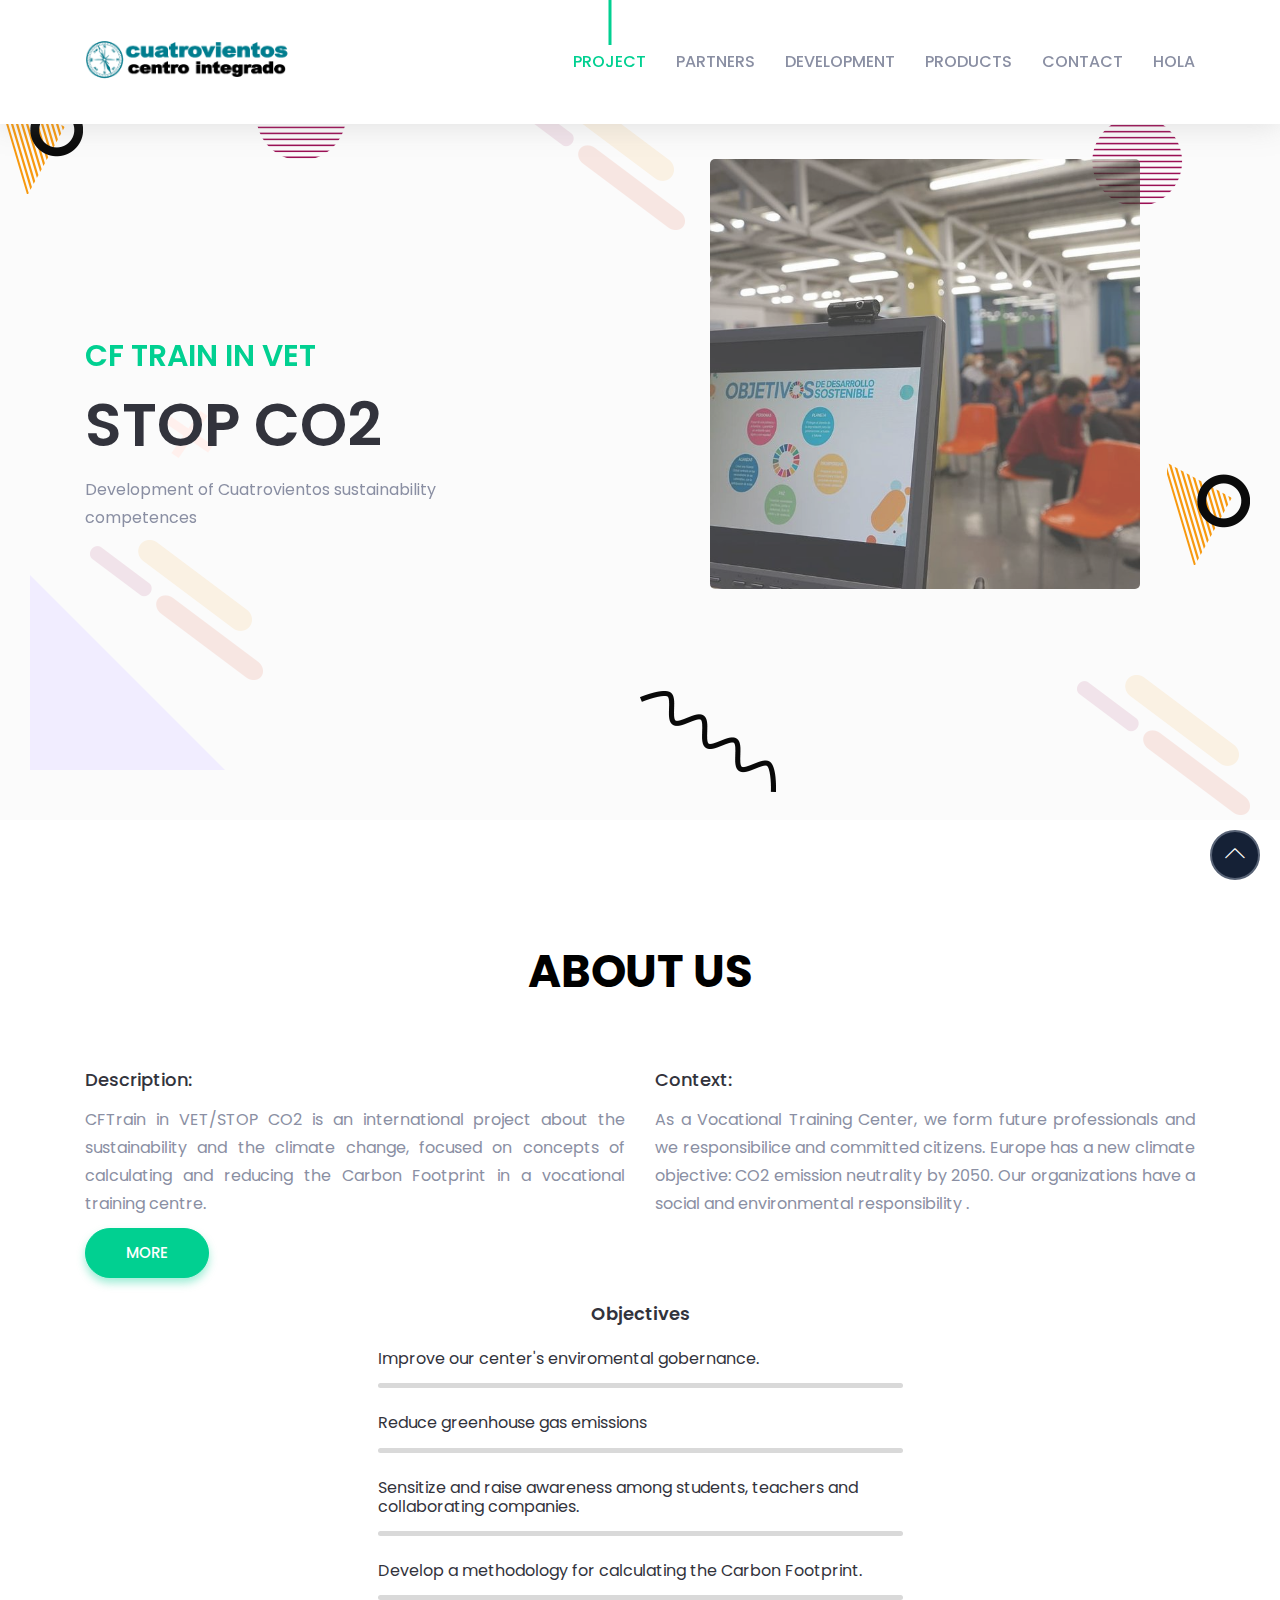
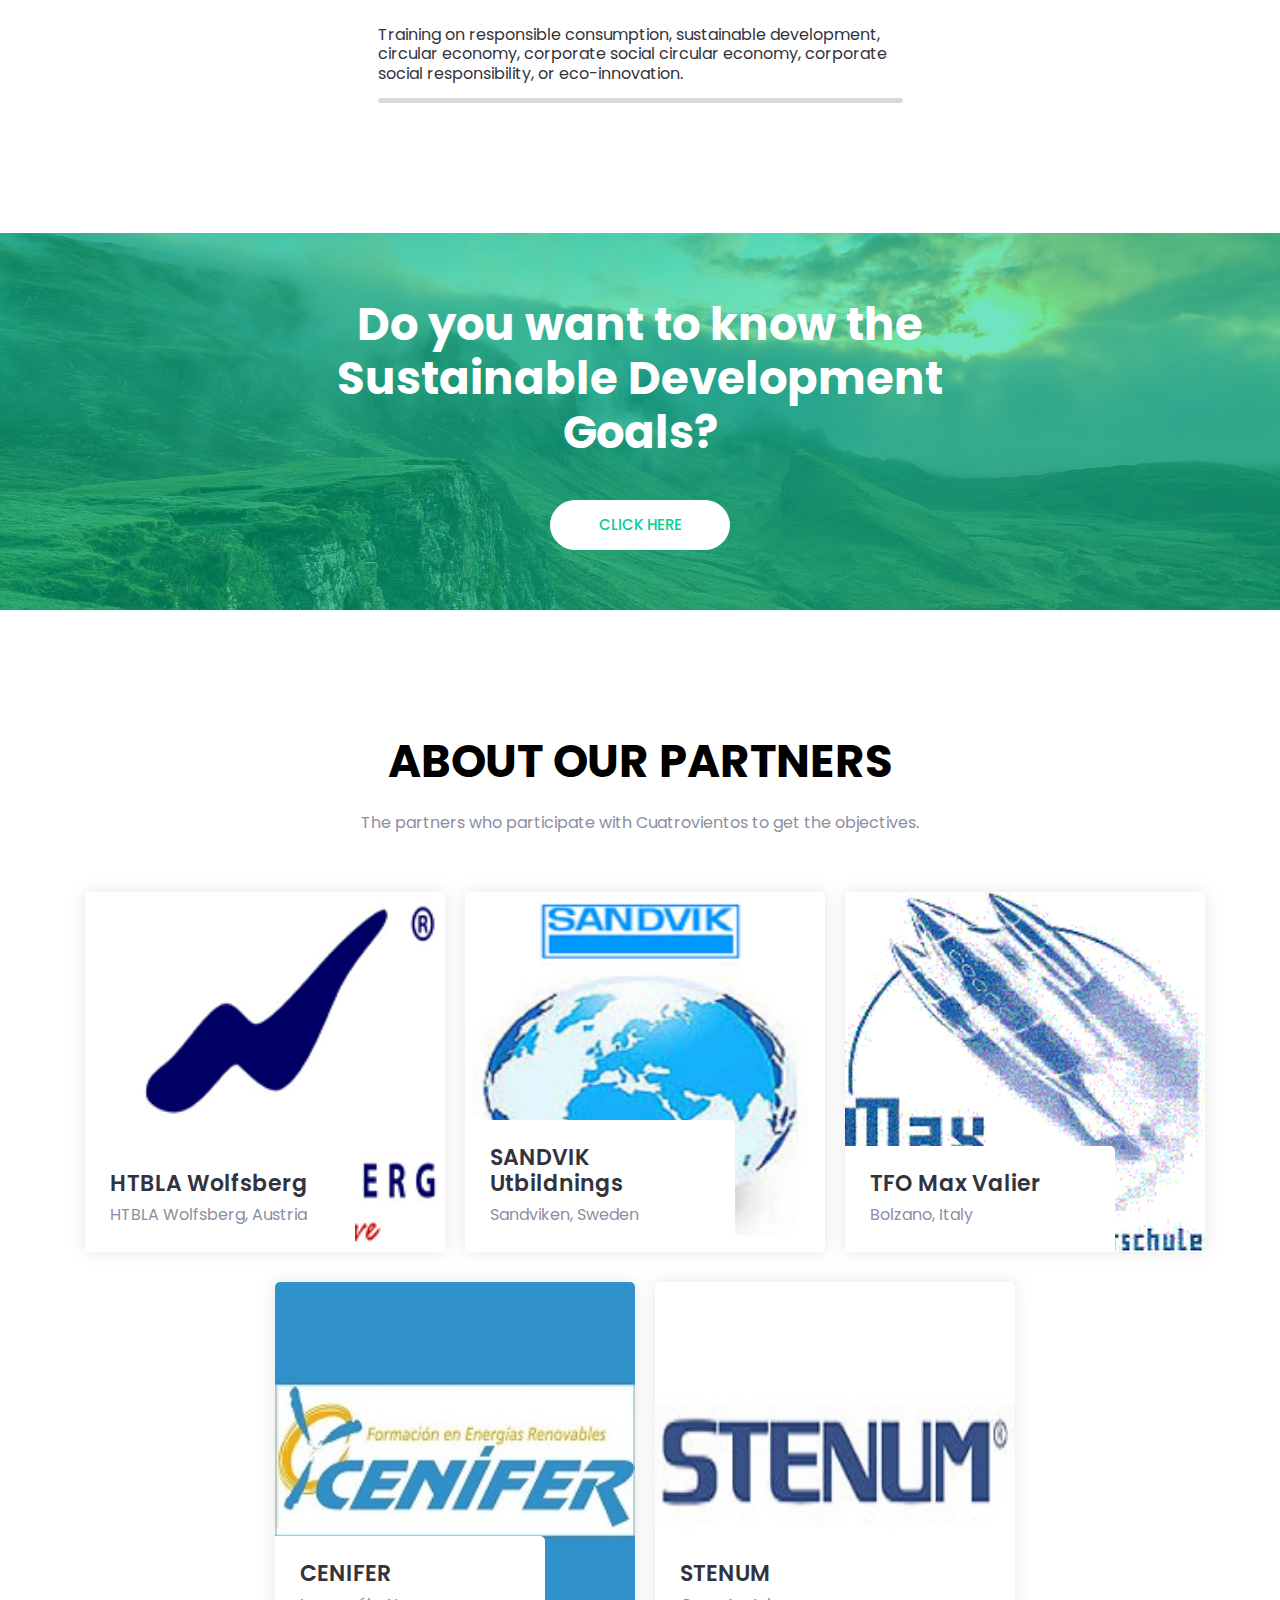
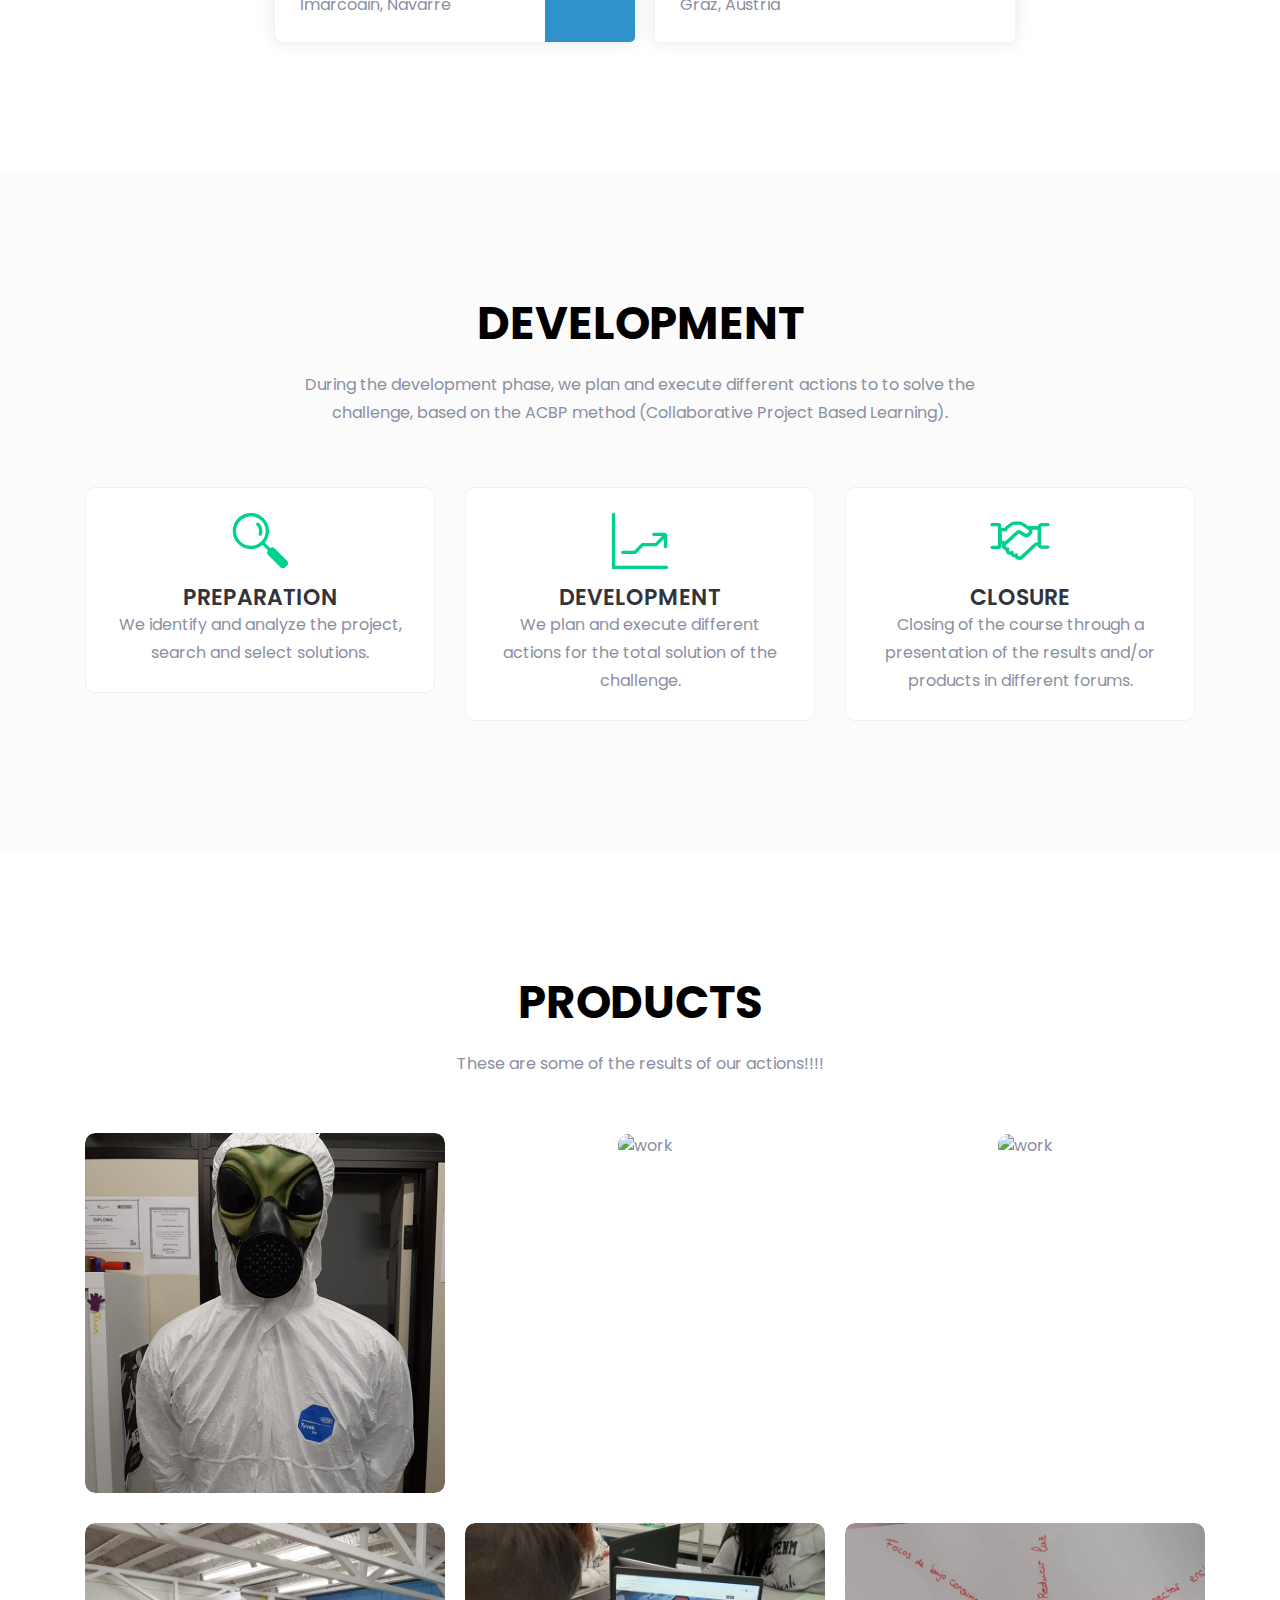
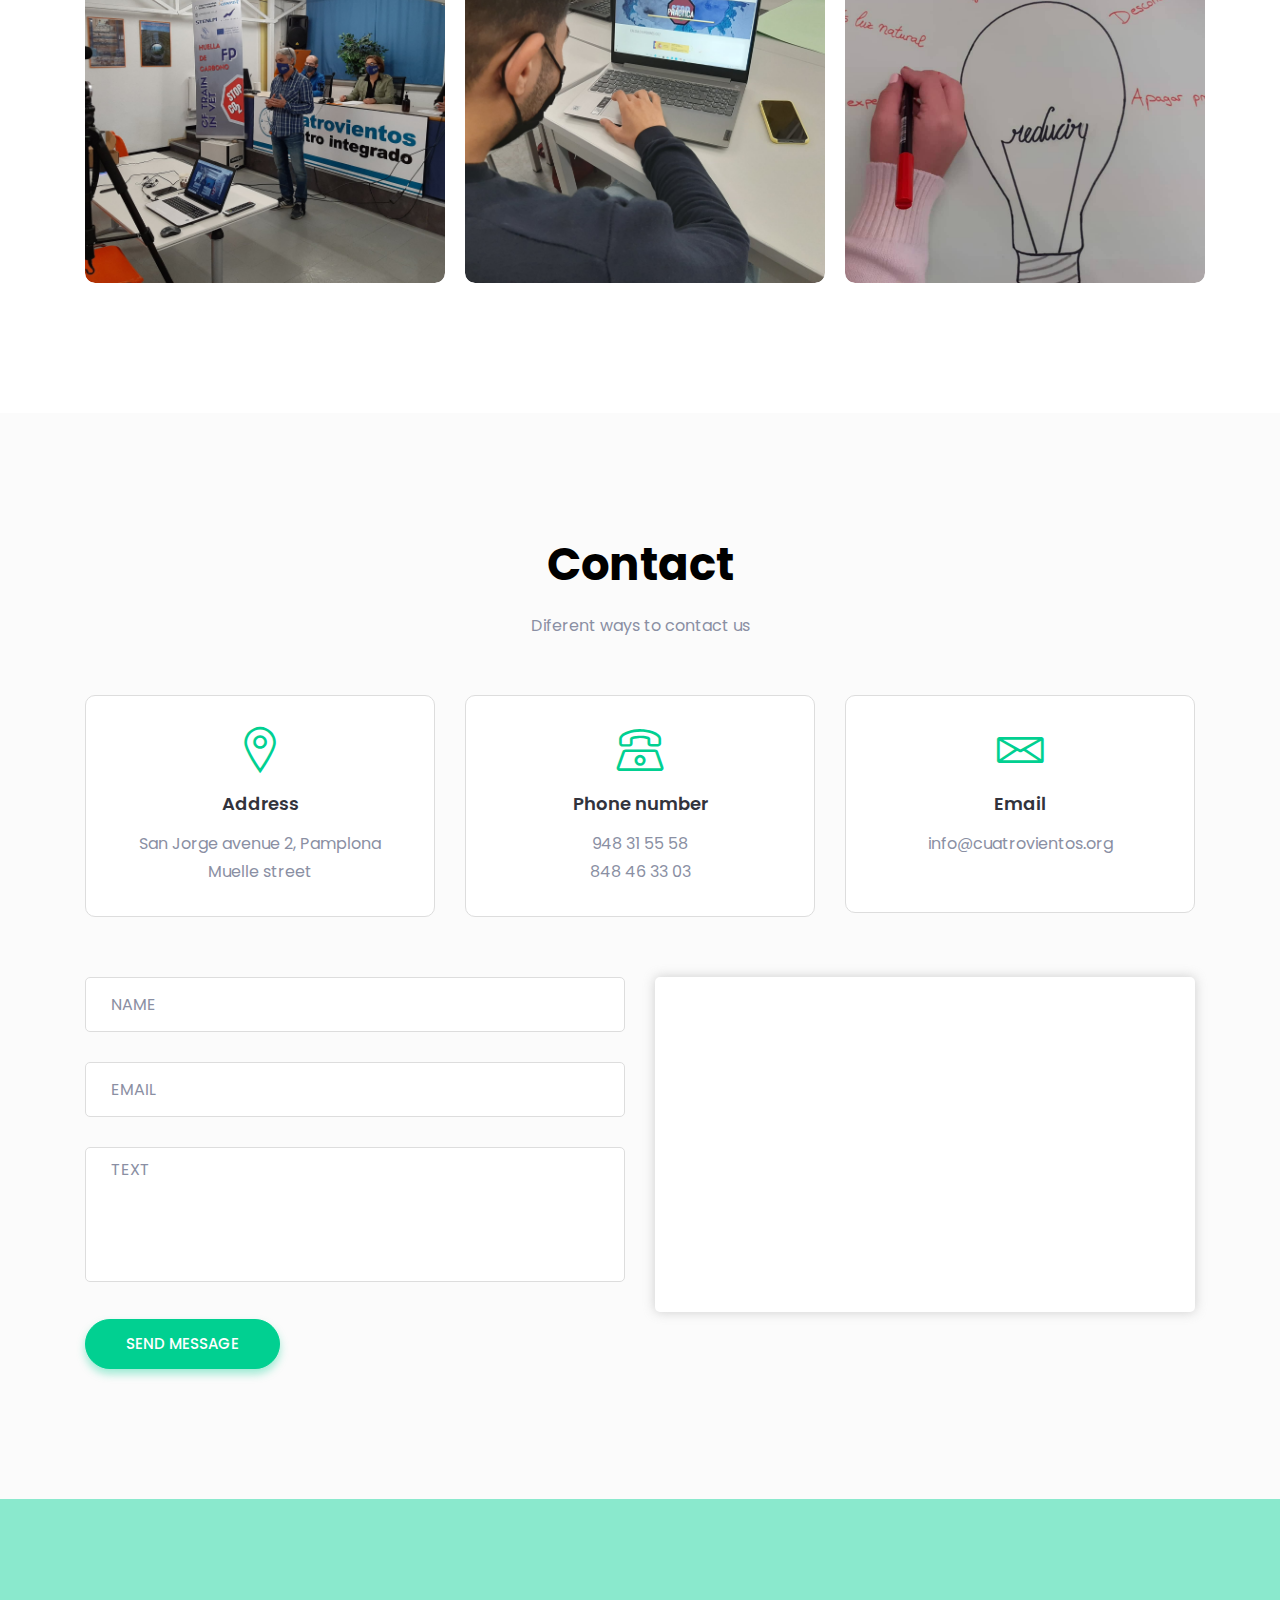
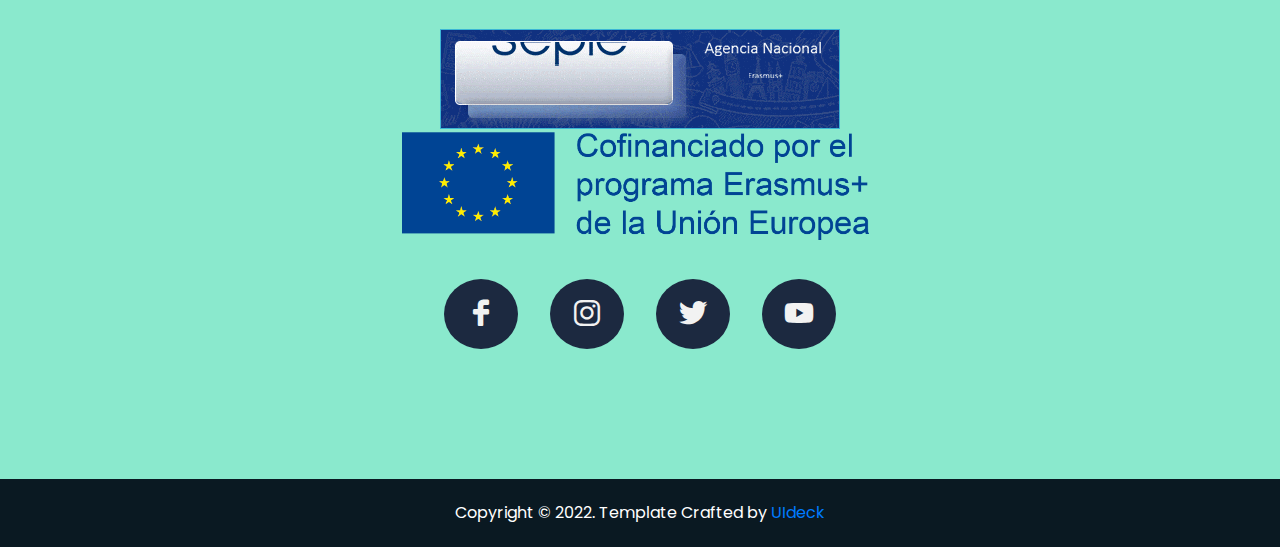
==== commit 7e2101ba: "v1.2" ====
--- a/index-eng.html
+++ b/index-eng.html
@@ -83,7 +83,7 @@
                                     <li class="nav-item"><a class="page-scroll" href="#developing">DEVELOPMENT</a></li>
                                     <li class="nav-item"><a class="page-scroll" href="#products">PRODUCTS</a></li>
                                     <li class="nav-item"><a class="page-scroll" href="#contact">CONTACT</a></li>
-                                    <li class="nav-item"><a class="page-scroll"
+                                    <li class="nav-item"><a class="page-scroll" href="#"
                                             onclick="window.open('./index.html', '_self')">hola</a></li>
                                 </ul>
                             </div> <!-- navbar collapse -->
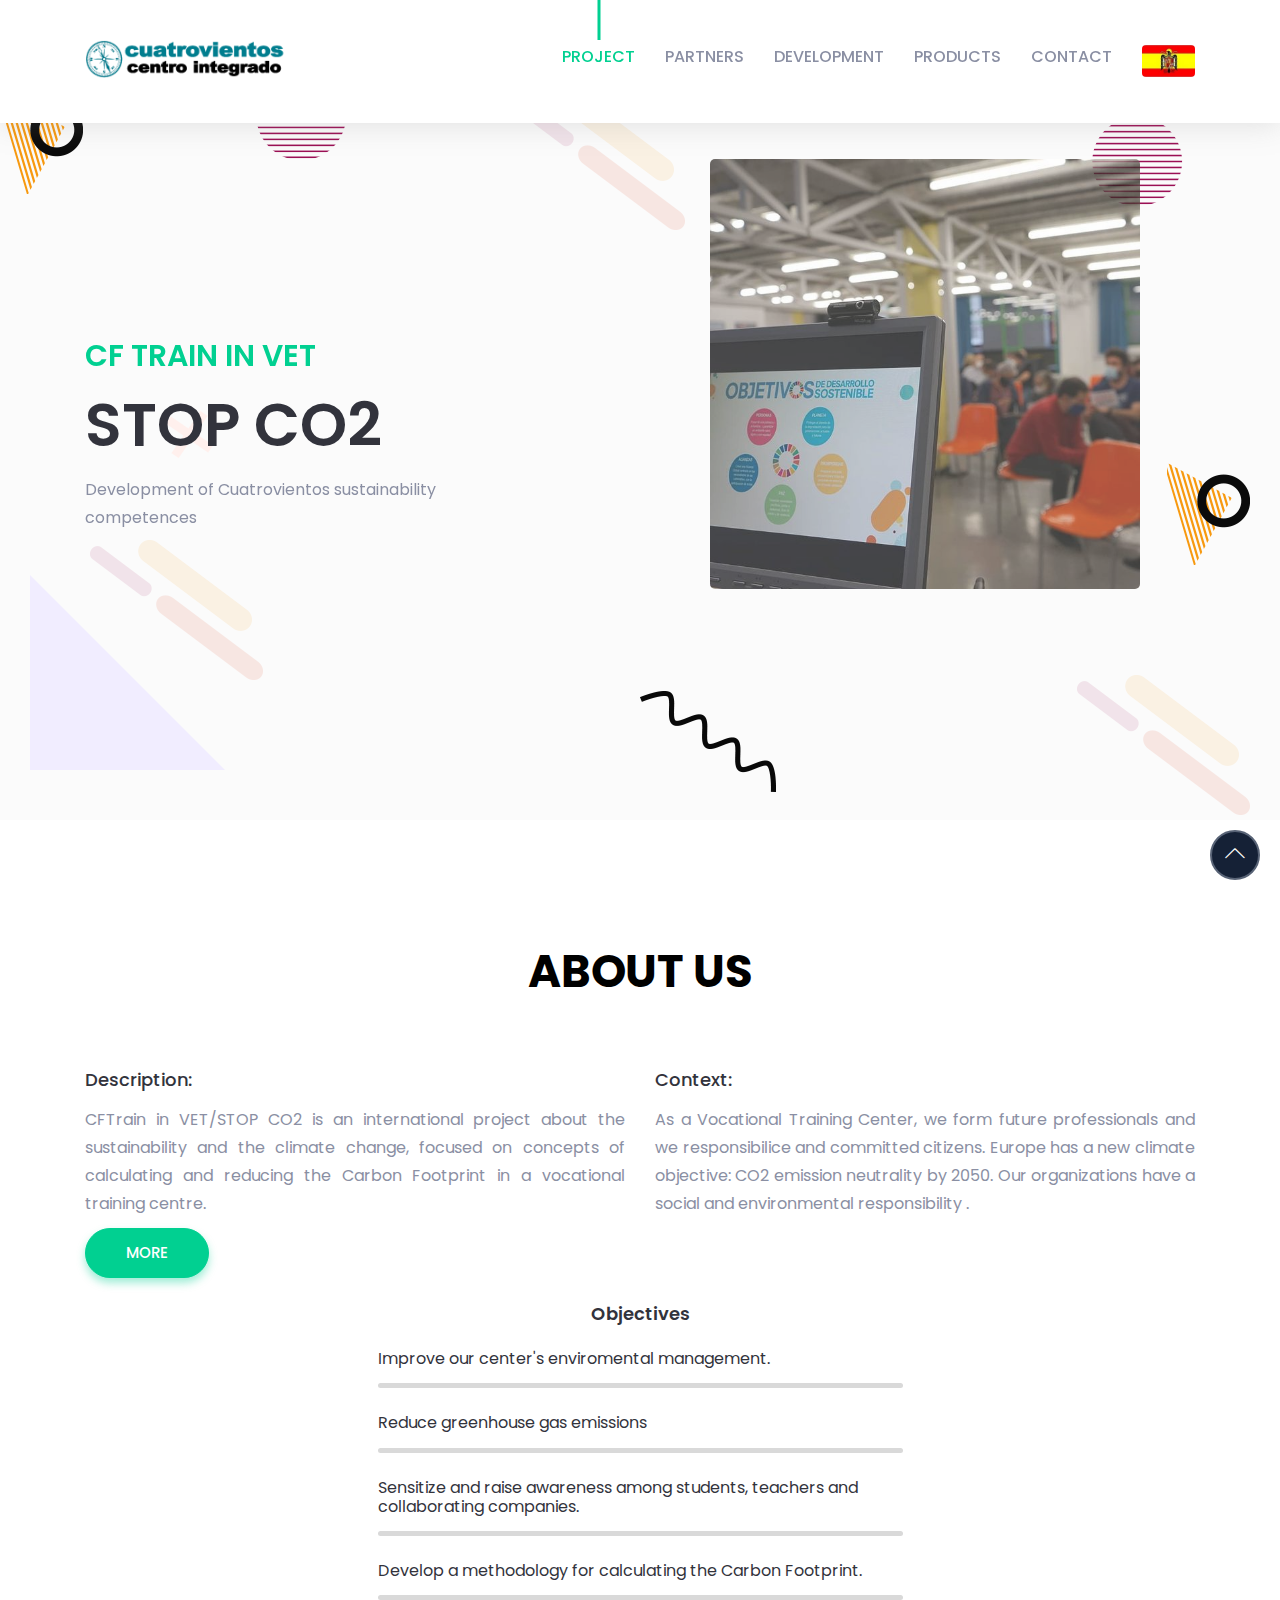
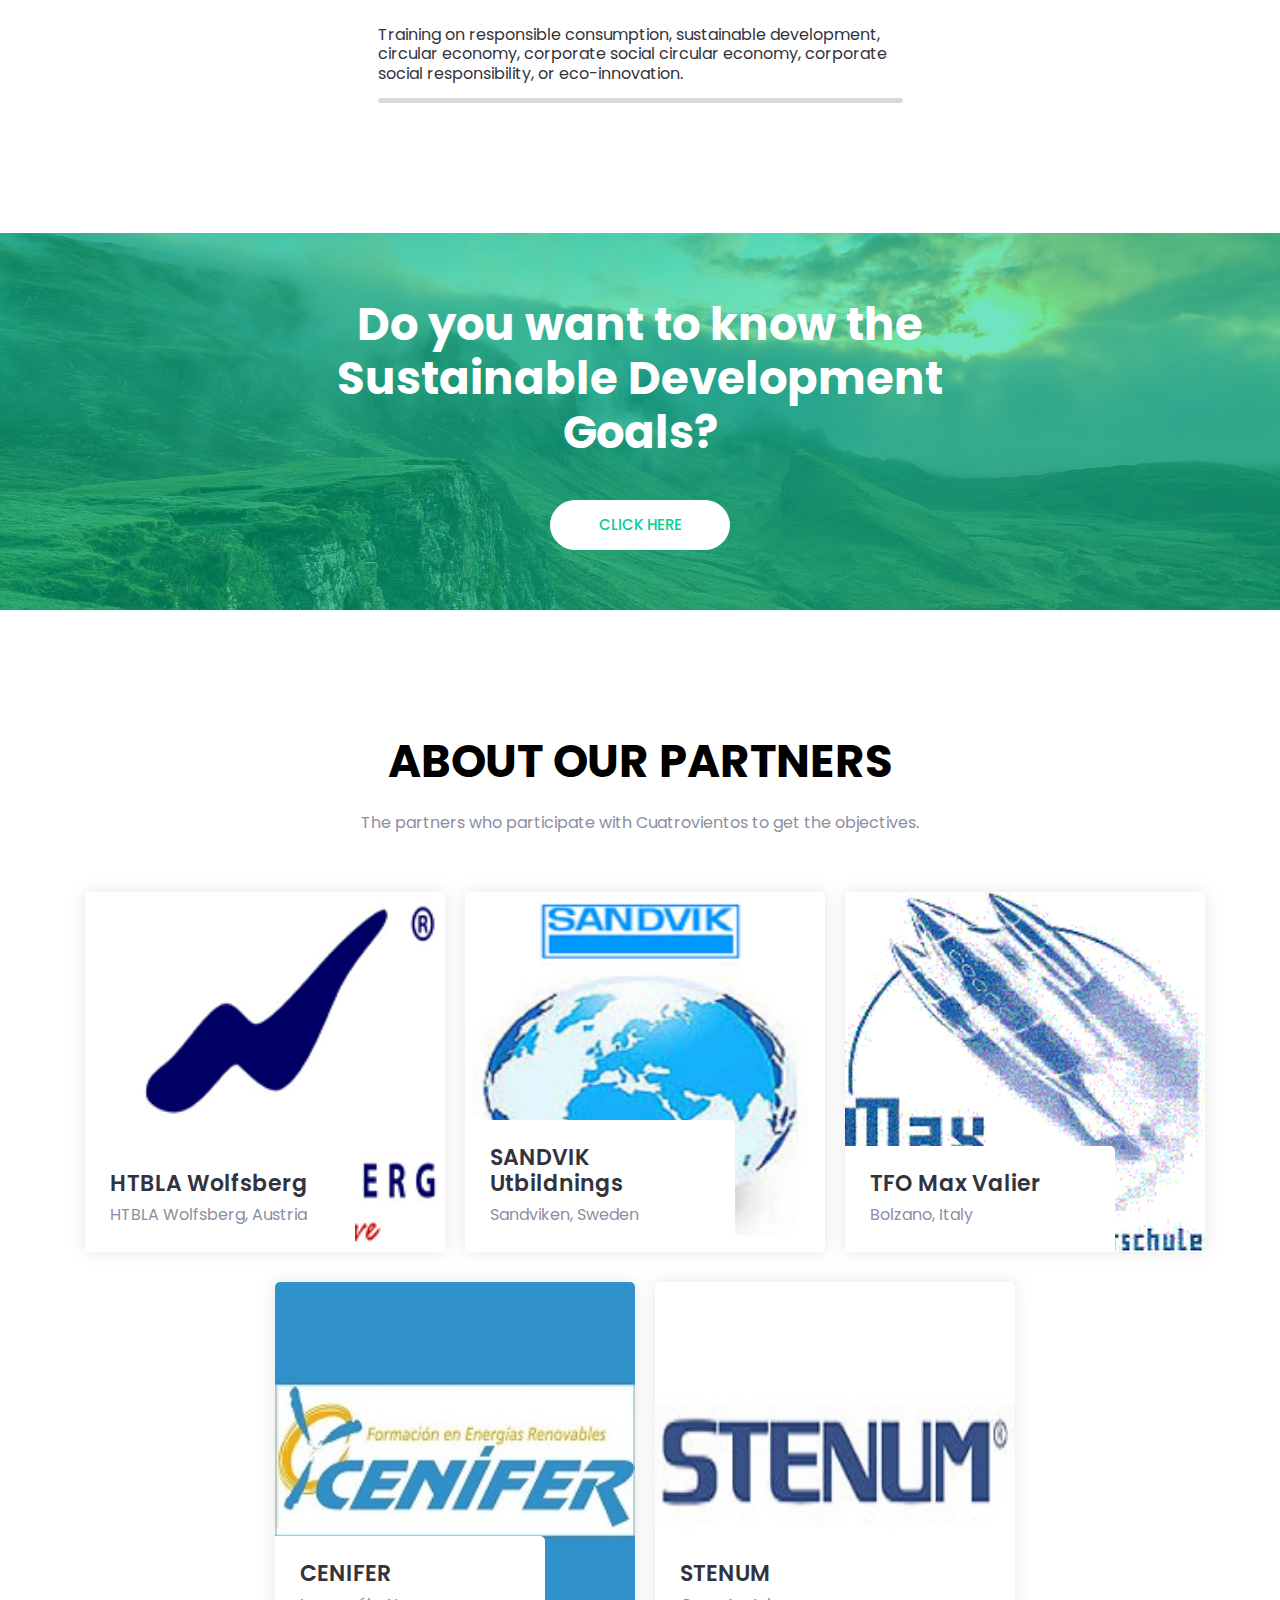
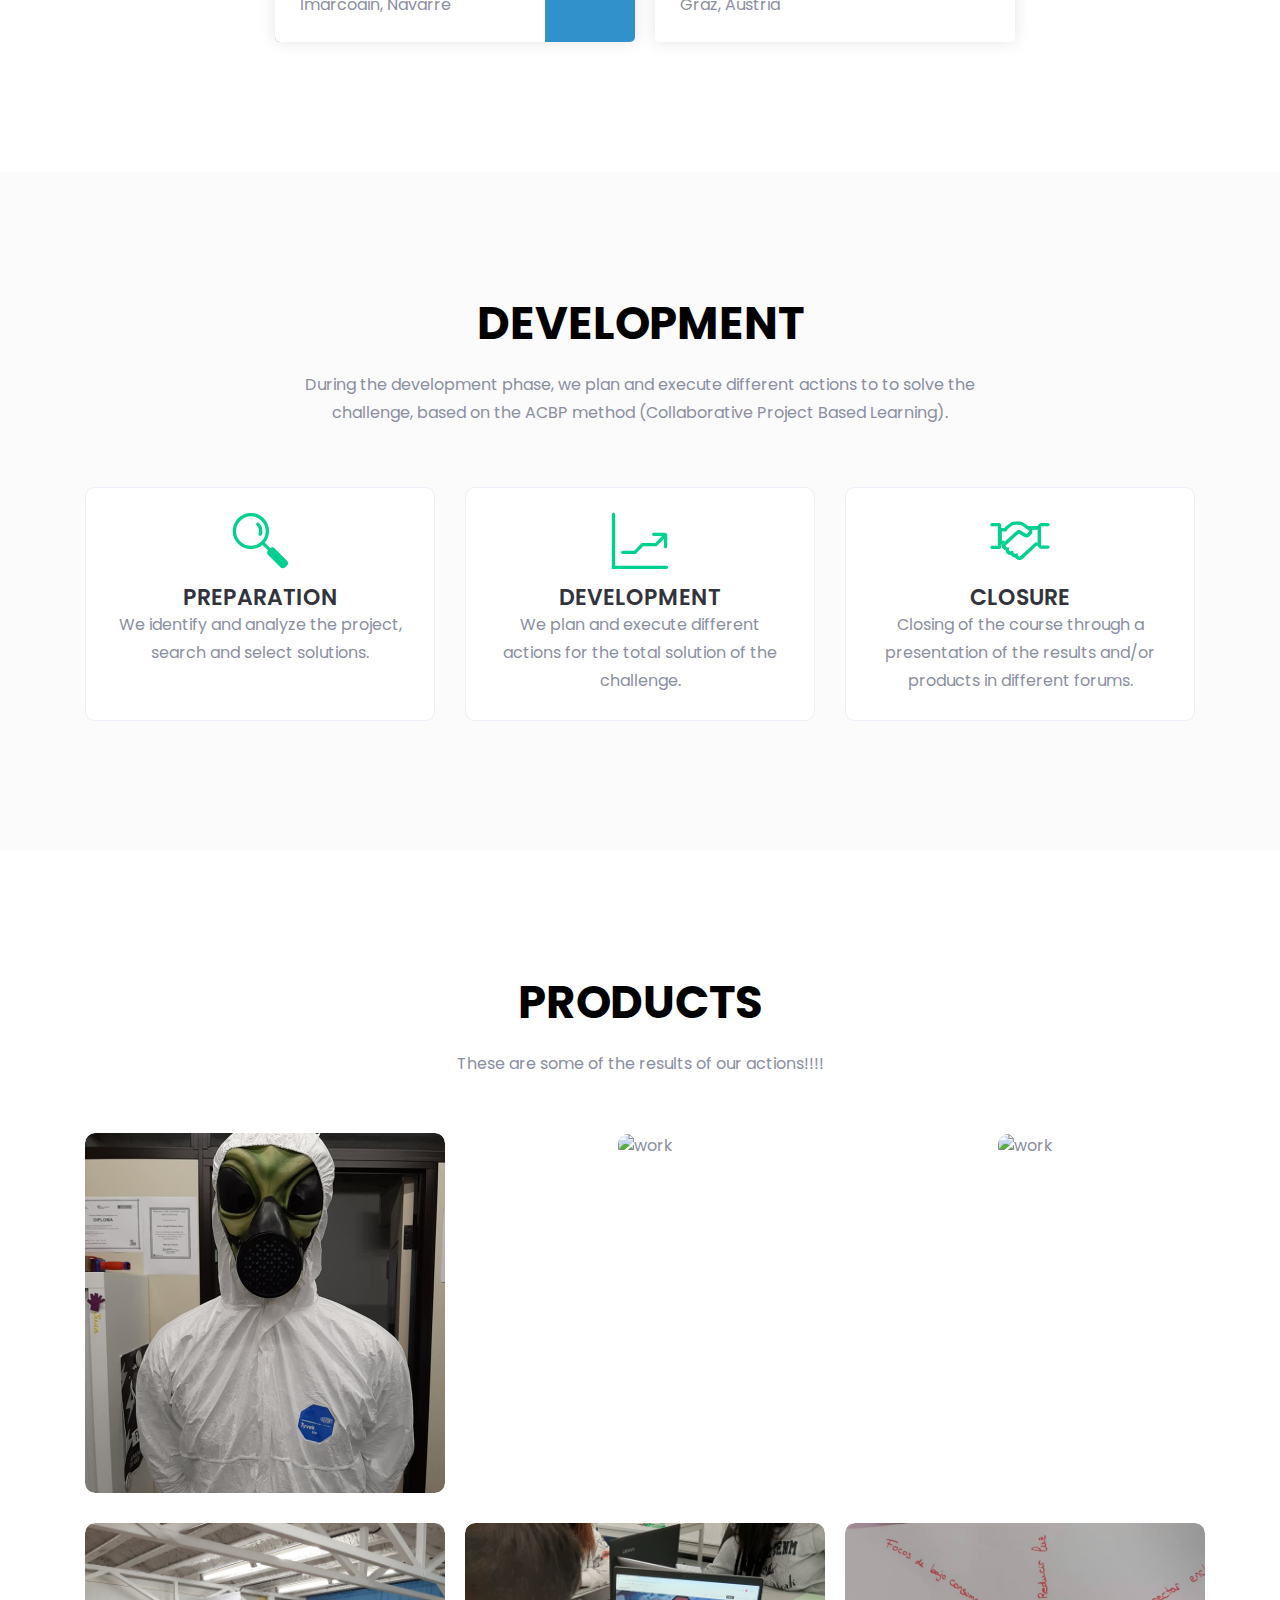
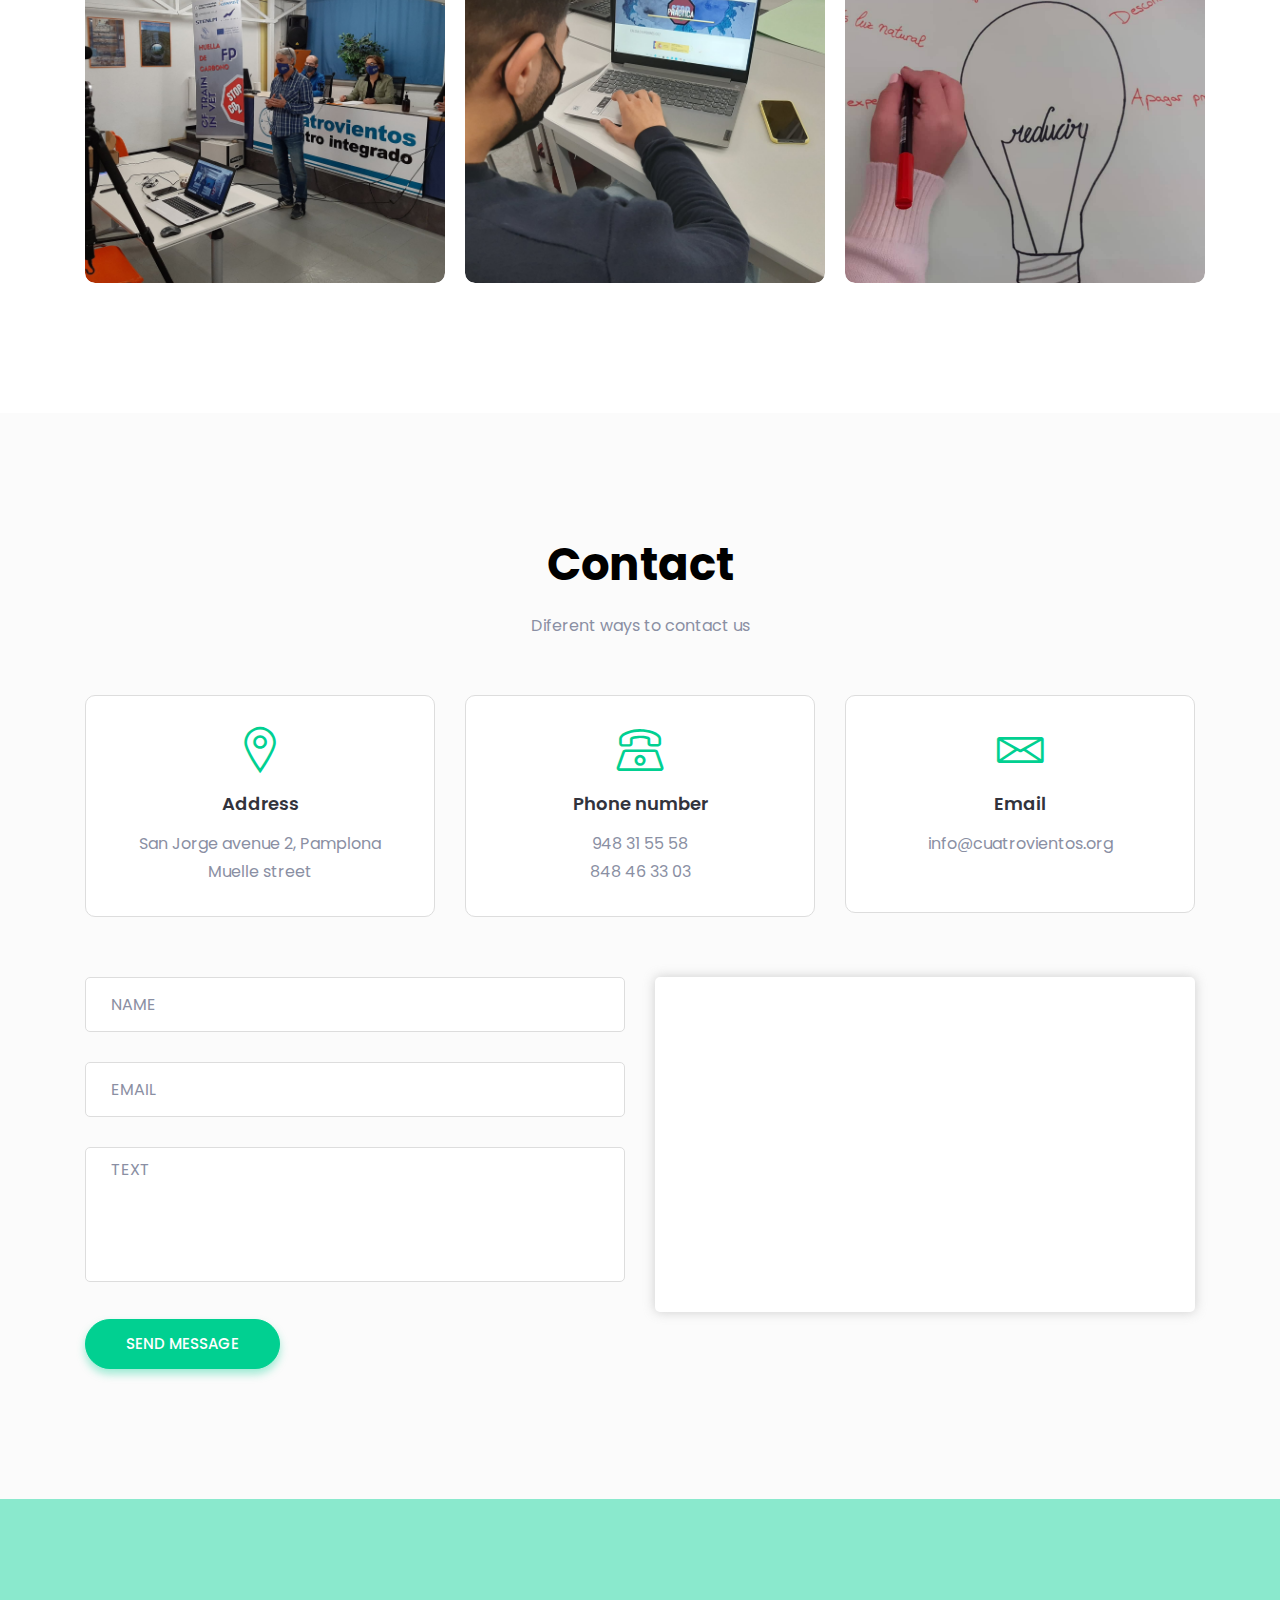
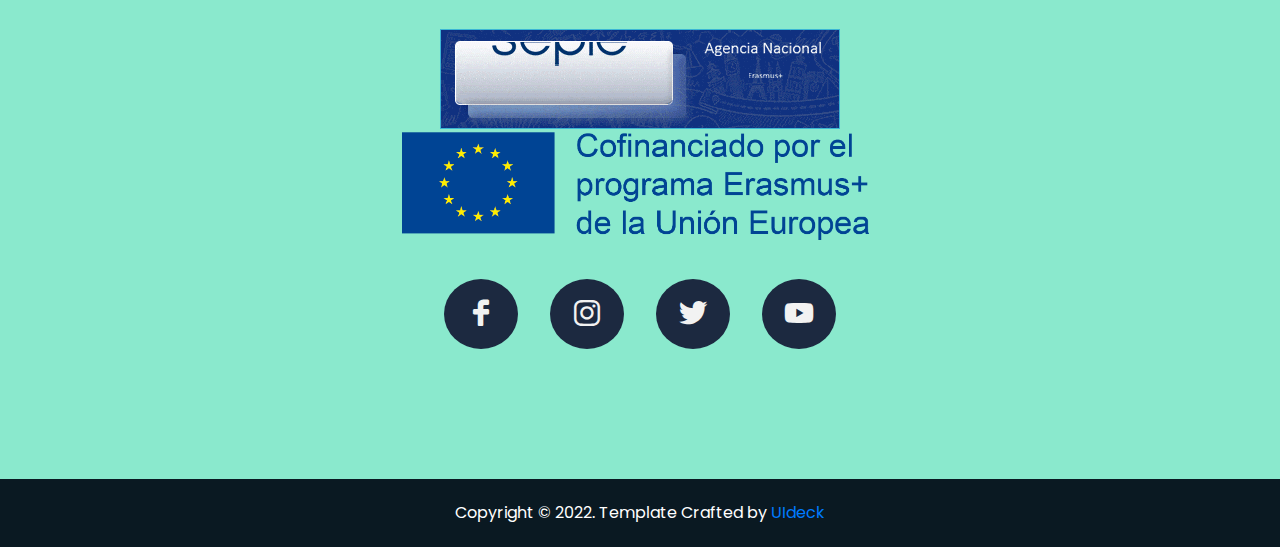
==== commit 9eea8ca9: "Co-authored-by: marioiba9 <marioiba9@users.noreply.github.com>" ====
--- a/index-eng.html
+++ b/index-eng.html
@@ -62,7 +62,7 @@
     <header id="home" class="header-area">
         <div class="navigation fixed-top">
             <div class="container">
-                <div class="row">
+                <div class="row align-items-center">
                     <div class="col-lg-12">
                         <nav class="navbar navbar-expand-lg">
                             <a class="navbar-brand" href="index.html">
@@ -84,7 +84,9 @@
                                     <li class="nav-item"><a class="page-scroll" href="#products">PRODUCTS</a></li>
                                     <li class="nav-item"><a class="page-scroll" href="#contact">CONTACT</a></li>
                                     <li class="nav-item"><a class="page-scroll" href="#"
-                                            onclick="window.open('./index.html', '_self')">hola</a></li>
+                                            onclick="window.open('./index.html', '_self')"><img
+                                                src="assets/images/banner/es.jpg" alt="bandera de la españa franquista"
+                                                class="img-fluid rounded"></a></li>
                                 </ul>
                             </div> <!-- navbar collapse -->
                         </nav> <!-- navbar -->
@@ -185,7 +187,7 @@
                         <h5 class="about-title text-center">Objectives</h5>
                         <div class="skill-item mt-25">
                             <div class="skill-header">
-                                <h6 class="skill-title">Improve our center's enviromental gobernance.</h6>
+                                <h6 class="skill-title">Improve our center's enviromental management.</h6>
                             </div>
                             <div class="skill-bar">
                                 <div class="bar-inner">
@@ -365,19 +367,19 @@
             </div> <!-- row -->
             <div class="row justify-content-center">
                 <div class="col-lg-4 col-md-6 col-sm-8">
-                    <div class="single-developing text-center mt-30" id="pop-up-1">
+                    <div class="single-developing text-center mt-30" id="pop-up-1-eng">
                         <div class="developing-icon">
                             <i class="lni lni-magnifier"></i>
                         </div>
                         <div class="developing-content">
                             <h4 class="developing-title">PREPARATION</h4>
-                            <p>We identify and analyze the project, search and select solutions.
+                            <p>We identify and analyze the project, search and select solutions. <br><br>
                             </p>
                         </div>
                     </div>
                 </div>
                 <div class="col-lg-4 col-md-6 col-sm-8">
-                    <div class="single-developing text-center mt-30" id="pop-up-2">
+                    <div class="single-developing text-center mt-30" id="pop-up-2-eng">
                         <div class="developing-icon">
                             <i class="lni lni-stats-up"></i>
                         </div>
@@ -389,7 +391,7 @@
                     </div> <!-- single service -->
                 </div>
                 <div class="col-lg-4 col-md-6 col-sm-8">
-                    <div class="single-developing text-center mt-30" id="pop-up-3">
+                    <div class="single-developing text-center mt-30" id="pop-up-3-eng">
                         <div class="developing-icon">
                             <i class="lni lni-handshake"></i>
                         </div>
@@ -708,8 +710,8 @@
     <!--====== Main js ======-->
     <script src="assets/js/main.js"></script>
 
-    <!--====== Main js ======-->
-    <script src="assets/js/main.js"></script>
+    <!--====== Languages js ======-->
+    <script src="assets/js/eng.js"></script>
 
 </body>
 
--- a/assets/css/style.css
+++ b/assets/css/style.css
@@ -128,6 +128,7 @@
 .popupsweet {
   text-align: left;
 }
+
 .popupsweet a {
   color: #000;
   font-weight: bold;
@@ -665,6 +666,7 @@
 .navigation .navbar .navbar-nav .nav-item:first-child {
   margin-left: 0;
 }
+
 .navigation .navbar .navbar-nav .nav-item a {
   text-transform: uppercase;
   font-size: 16px;
@@ -1133,7 +1135,10 @@
 #pop-up-1:hover,
 #pop-up-2:hover,
 #pop-up-3:hover,
-#pop-up-erasmus:hover {
+#pop-up-erasmus:hover,
+#pop-up-1-eng:hover,
+#pop-up-2-eng:hover,
+#pop-up-3-eng:hover {
   cursor: pointer;
 }
 
